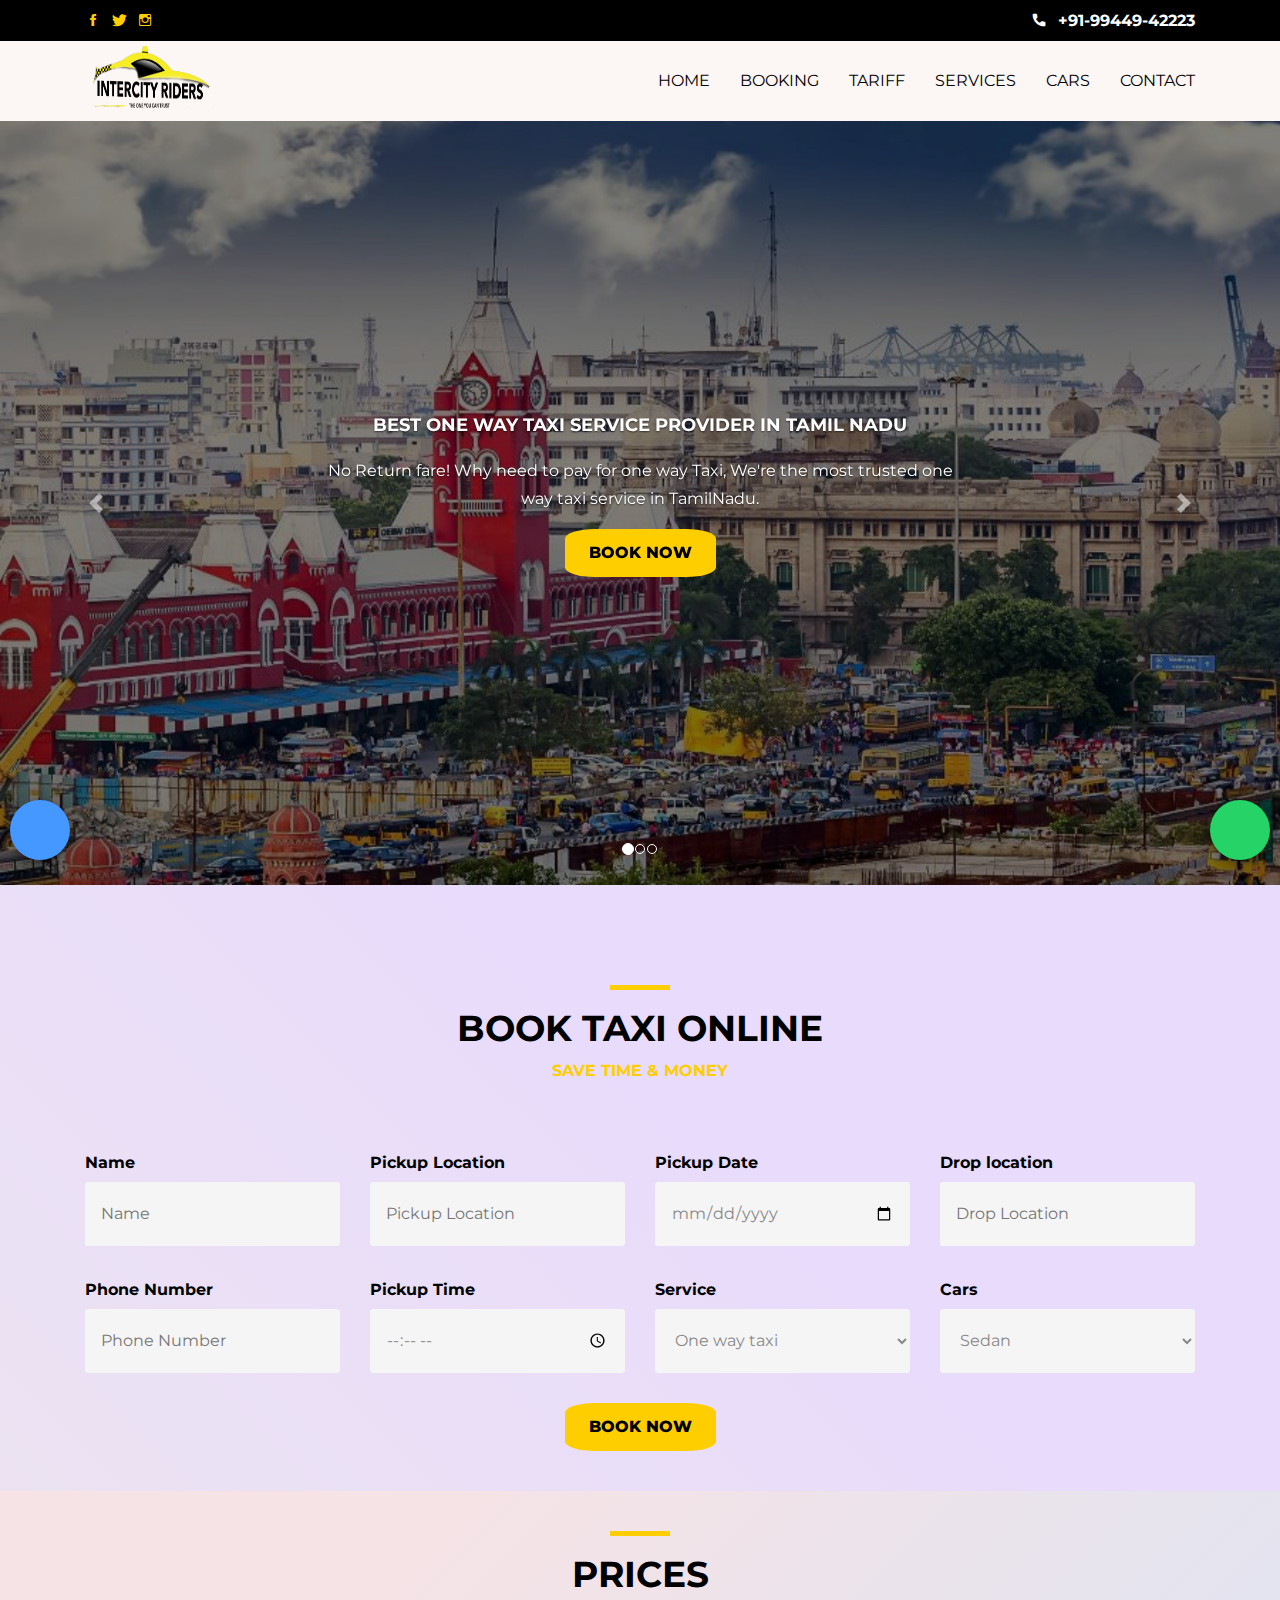
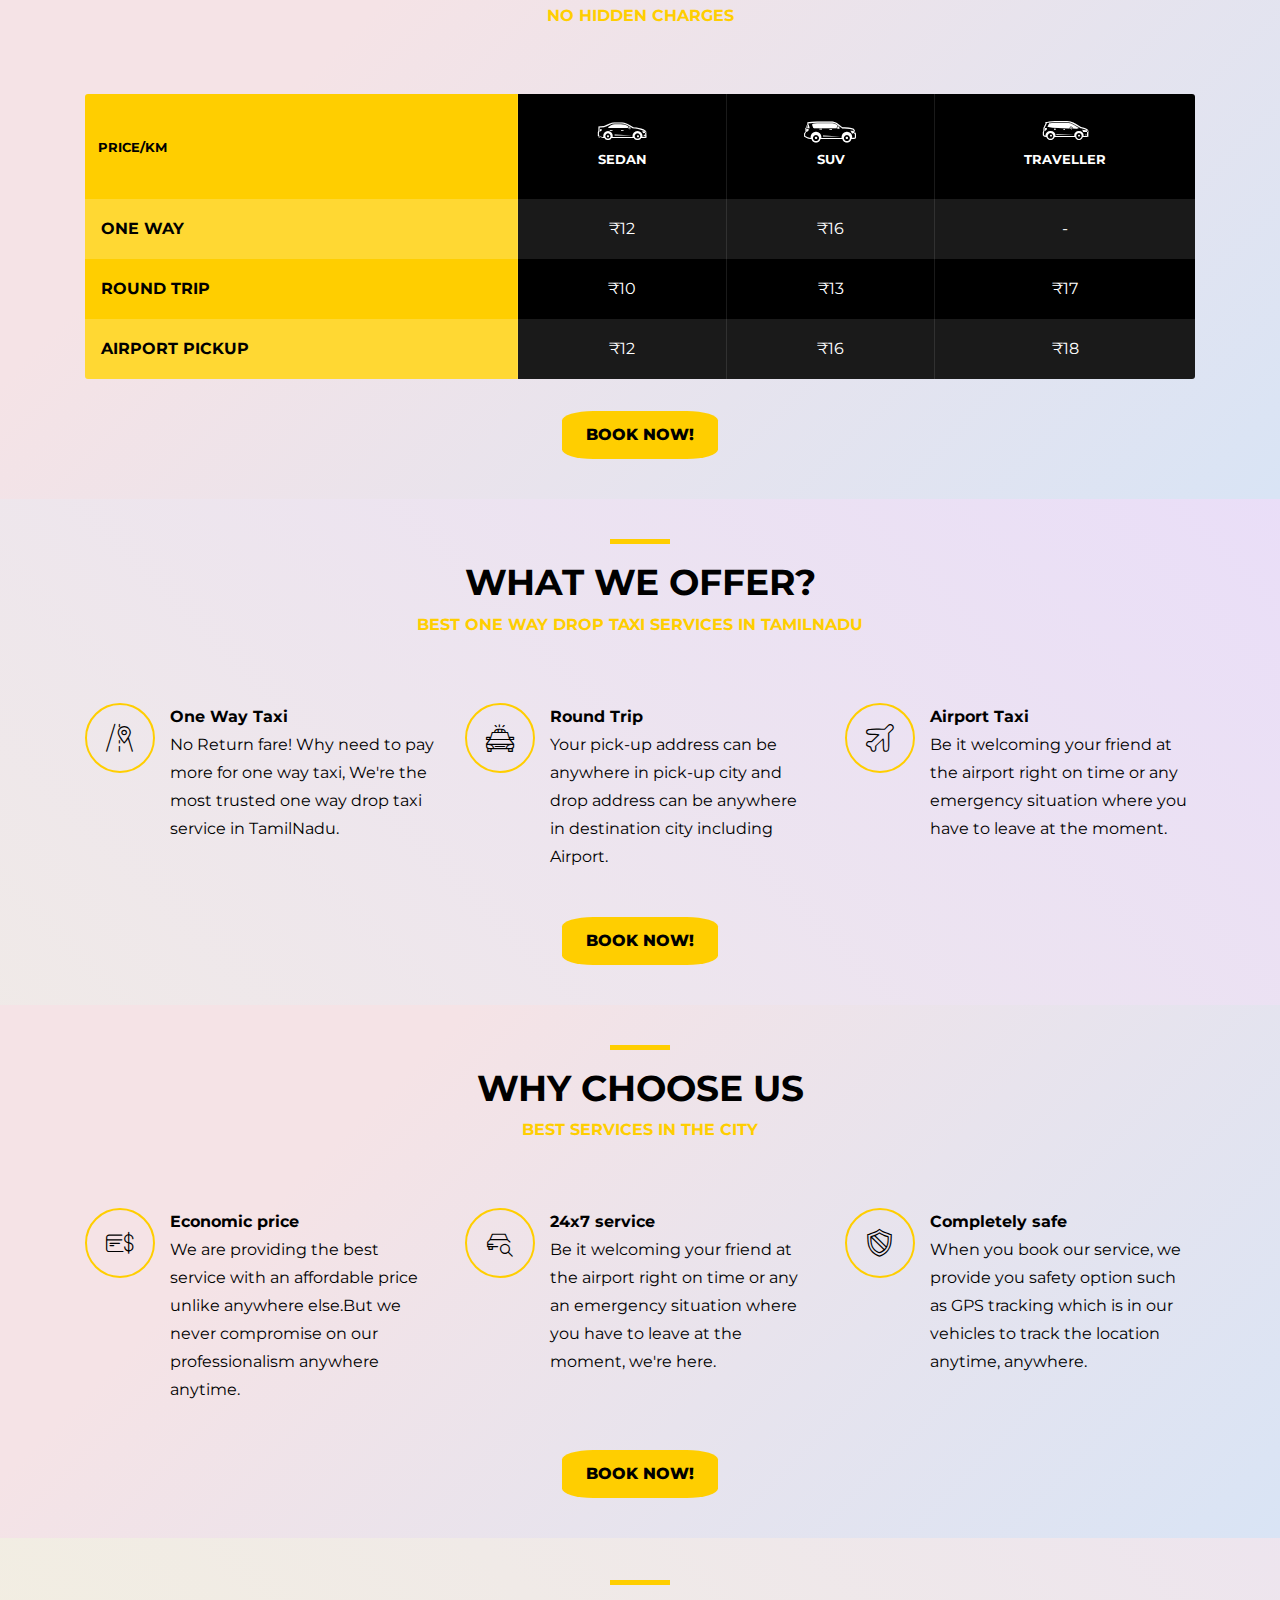
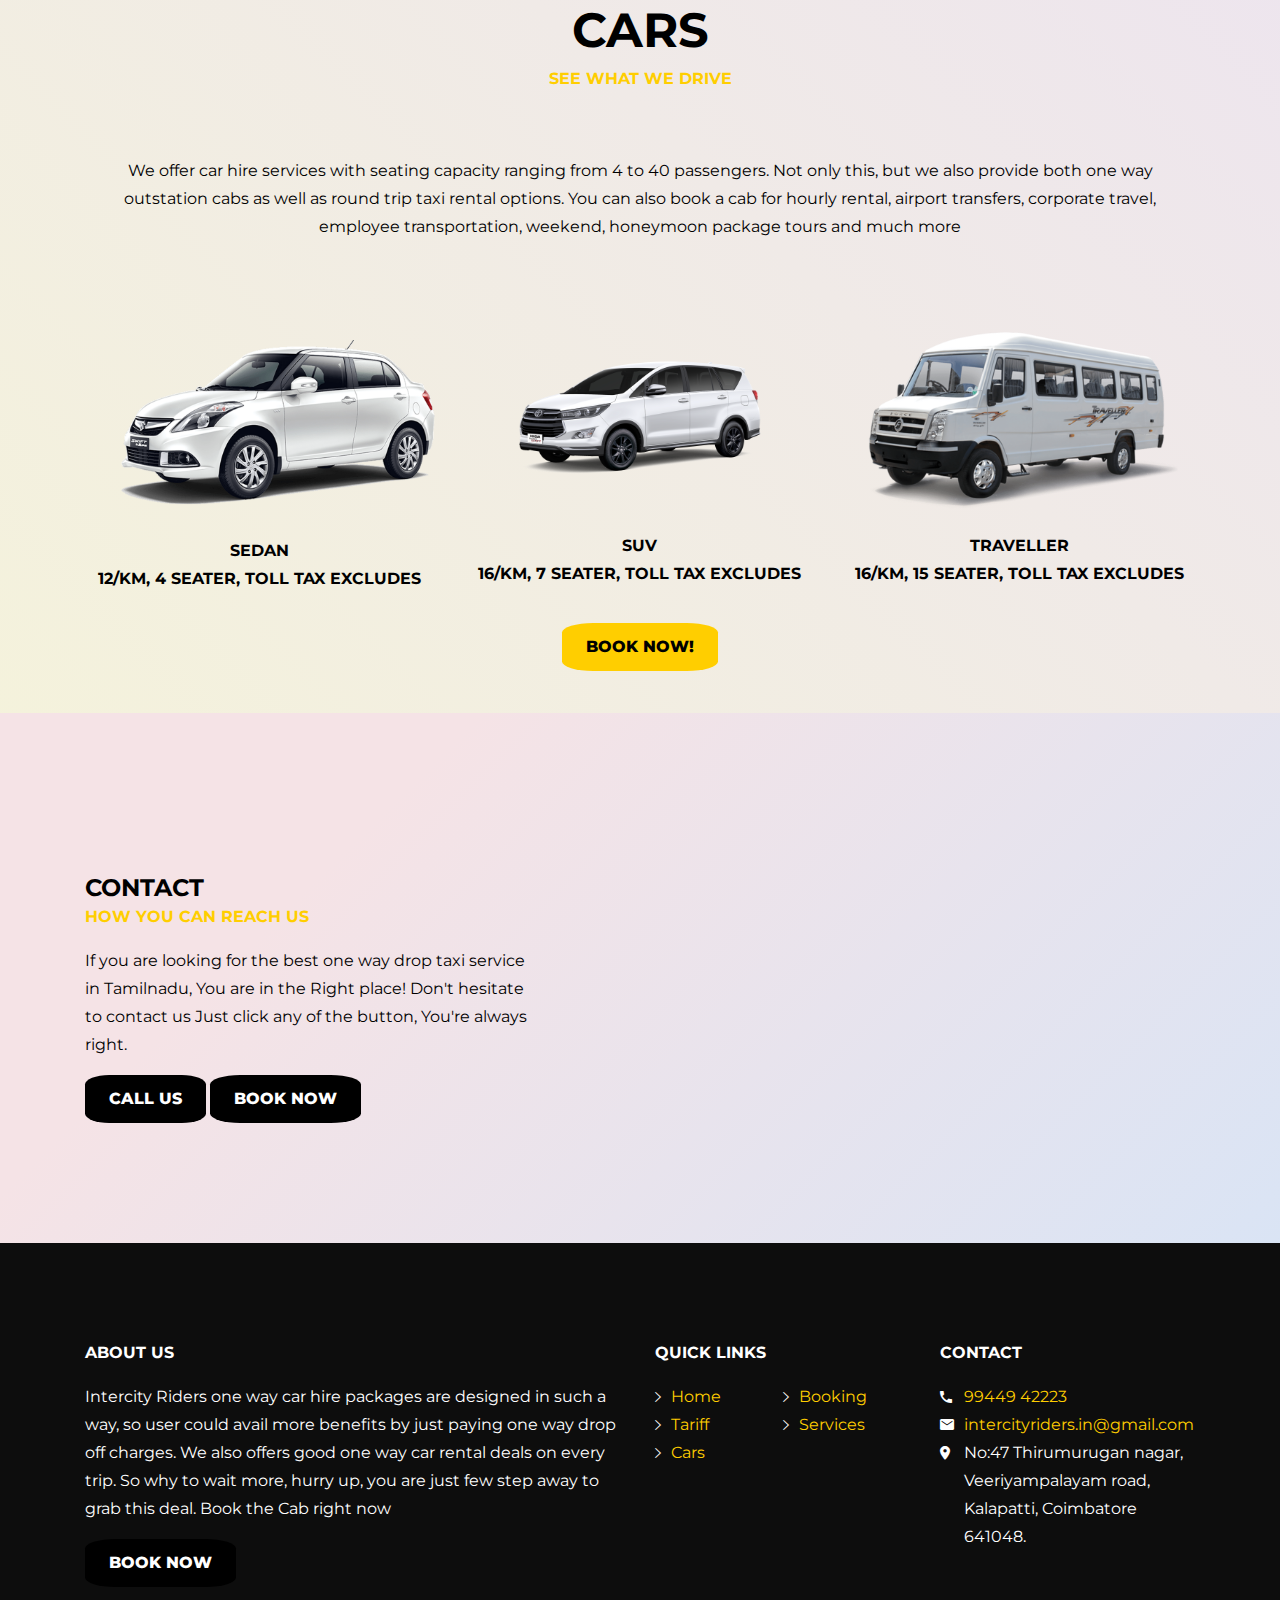
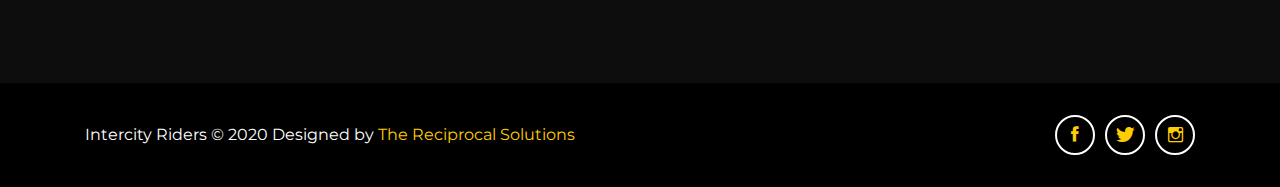
==== index.html @ 716cd64d "Update index.html" ====
<!DOCTYPE html>
<html>

<head>
	<meta charset="utf-8">
	<meta http-equiv="X-UA-Compatible" content="IE=edge">
	<meta name="viewport" content="initial-scale=1.0,user-scalable=no,maximum-scale=1">
	<meta name="apple-mobile-web-app-capable" content="yes">
	<meta name="HandheldFriendly" content="True">
	<meta name="apple-mobile-web-app-status-bar-style" content="black">
	<meta name="description"
		content=" are the best one way taxi service providers in Tamilnadu. Outstation taxi service at one way fare save more than 50% on drop trips. Round trips also at competitive price. Book online for Call taxi or call @(99449 42223) .Safe one way taxi,Airport drop and pickup in coimbatore, Car rentals hire service, taxi service in Coimbatore, drop taxi, drop me taxi, taxi service in Bangalore, taxi service in Pondicherry ,taxi service in chennai,taxi service in salem, outstation taxi service">
	<meta name="keywords" content="Call taxi, Call Trips, One way Taxi ,One way Cabs ,Intercity Call Cabs, Call Taxi Chennai, Online Cab Booking, Intercity Call taxi Services, Online Taxi Booking, Airport Taxi Services, One way and Round Trips,
	coimbatore taxi services
	ooty to coimbatore taxi
	coimbatore taxi - royal travels coimbatore, tamil nadu
	coimbatore taxi service
	coimbatore taxi fares
	coimbatore taxi taxi contact number
	ooty to coimbatore taxi fare
	coimbatore taxi taxi number
	coimbatore taxi com
	cochin to coimbatore taxi fare
	kodaikanal to coimbatore taxi fare
	coimbatore taxi list
	coimbatore taxi rates
	coimbatore taxi services from airport
	coonoor to coimbatore taxi
	coimbatore taxi number
	coimbatore taxi tariff
	coimbatore taxi taxi phone number
	kochi to coimbatore taxi fare
	bangalore to coimbatore taxi
	fastrack coimbatore taxi
	coimbatore taxi taxi
	coimbatore taxi - royal travels
	coimbatore taxi fare
	mettupalayam to coimbatore taxi fare
	coimbatore taxi contact number
	kodaikanal to coimbatore taxi
	munnar to coimbatore taxi
	coimbatore taxi to ooty
	chennai to coimbatore taxi
	drop taxi pollachi

drop taxi in bangalore

drop taxi jobs in chennai

drop taxi pudukkottai

drop taxi pondicherry to chennai

drop taxi salem

drop taxi salem to chennai

drop taxi service in coimbatore

drop taxi service in chennai

drop taxi salem to trichy

drop taxi salem to coimbatore

drop taxi round trip

drop taxi ranipet

drop taxi trichy

drop taxi tirupur

drop taxi to bangalore

drop taxi theni

drop taxi tuticorin

drop taxi trichy to madurai drop taxi trichy to salem

drop taxi vellore

drop taxi vellore to chennai

drop taxi villupuram

drop taxi villupuram to chennai

drop taxi virudhunagar

drop taxi from chennai

drop taxi from mysore to bangalore

drop taxi goa

drop taxi bangalore to chennai

drop taxi bangalore to madurai

drop taxi bangalore to salem drop taxi bangalore to vellore
drop taxi bangalore to tiruvannamalai

drop taxi bangalore to mysore

drop taxi chennai

drop taxi chennai to kumbakonam

drop taxi chennai to madurai

drop taxi chromepet

drop taxi chennai to neyveli

drop taxi chennai to salem

best drop taxi in chenna

drop taxi

drop taxi tambaram

drop taxi madurai contact number drop taxi madurai to chennai

drop one way taxi

outstation cabs chennai

outstation cabs chennai tamil nadu outstation cabs chennai to bangalore

outstation cabs from chennai outstation cab in chennai

outstation cab service in chennai

outstation cab rental chennai outstation cab rates in chennai outstation cab booking chennai best outstation cab service in chennai best outstation cabs in chennai outstation cabs madurai

outstation cab booking in madurai outstation cabs online booking outstation cabs online

outstation cabs one way near me
one way drop taxi from chennai to pondicherry

one way drop taxi from salem to

chennai

one way drop taxi hosur

one way drop taxi hyderabad

one way drop taxi in chennai one way drop taxi in salem one way drop taxi kumbakonam one way drop taxi salem to chennai one way drop taxi service chennai one way drop taxi service chennai

one way drop taxi in coimbatore

one way drop taxi in tamilnadu

one way drop taxi karaikudi

one way drop taxi madurai one way drop taxi online

one way drop taxi online booking

one way drop taxi pondicherry one way drop taxi pudukkottai

one way drop taxi ranipet one way drop taxi salem

tamil nadu

one way drop taxi tamil nadu one way drop taxi thanjavur one way drop taxi theni

one way drop taxi tirunelveli

one way drop taxi tirupur one way drop taxi trichy one way drop taxi trichy to chennai

one way drop taxi tiruvannamalai

one way drop taxi trichy to coimbatore
drop taxi dindigul

drop taxi dharmapuri

drop taxi ecr chennai

drop taxi from chennai to bangalore

drop taxi from chennai to trichy drop taxi from hosur to chennai

drop taxi from nellore to chennai

drop taxi hosur

drop taxi in chennai

drop taxi in chittoor

drop taxi in hosur

drop taxi kumbakonam

drop taxi in palani

drop taxi in pondicherry

drop taxi in tamilnadu

drop taxi in vellore drop taxi karaikal

drop taxi karur

drop taxi kumbakonam

drop taxi kumbakonam to chennai

drop taxi madurai

drop taxi madurai to coimbatore

drop taxi mayiladuthurai

drop taxi nagercoil drop taxi namakkal

drop taxi near me

drop taxi neyveli

drop taxi neyveli to chennai

drop taxi one way

drop taxi online booking

drop taxi outstation

drop taxi palani
one way drop taxi vellore

one way drop taxi villupuram

one-way drop taxi

one way drop taxi bangalore to trichy

one way drop taxi chennai to trichy one way drop taxi trichy

one way drop taxi trichy to chennai

one way drop taxi trichy to

coimbatore

best one way drop taxi chennai

one way drop taxi service chennai one way drop taxi from salem to

one way drop taxi salem to chennai one way drop taxi in chennai

chennai

one way drop taxi from chennai to

pondicherry

one way drop taxi from bangalore to

chennai

one way drop taxi chennai to tirupati

one way drop taxi chennai to madurai one way drop taxi chennai to

coimbatore

one way drop taxi chennai to

bangalore

one way drop taxi chennai one way drop taxi bangalore to

chennai

one way drop taxi salem

one way drop taxi in salem one way drop taxi madurai" />
	<meta name="author" content="thereciprocalsolutions">
	<title>Intercity Riders - Best One way drop taxi service in Tamilnadu.</title>
	<link rel="shortcut icon" href="images/favicon2.png">

	<link rel="stylesheet" href="https://maxcdn.bootstrapcdn.com/bootstrap/4.0.0/css/bootstrap.min.css">


	<!-- Main Stylesheet -->
	<link href="css/style.css" rel="stylesheet">
	<link rel="preconnect" href="https://fonts.gstatic.com">
	<link href="https://fonts.googleapis.com/css2?family=Montserrat:wght@300;400;600;800&display=swap" rel="stylesheet">
	<script src="https://use.fontawesome.com/6ae9c28fc7.js"></script>

</head>
<style>
	.alert {
		text-align: center;
		padding: 10px;
		background: #79c879;
		color: #fff;
		margin-bottom: 30px;
		display: none;
	}

	.overlay {
		background-color: rgba(0, 0, 0, 0.5);
		top: 0;
		left: 0;
		width: 100%;
		height: 83vh;
		position: relative;
		z-index: 1;
	}
</style>
<!--style>
/*the container must be positioned relative:*/
.autocomplete {
position: relative;
display: inline-block;
}

input {
border: 1px solid transparent;
background-color: #f1f1f1;
padding: 10px;
font-size: 16px;
}

input[type=text] {
background-color: #f1f1f1;
width: 100%;
}

input[type=submit] {
background-color: DodgerBlue;
color: #fff;
cursor: pointer;
}

.autocomplete-items {
position: absolute;
border: 1px solid #d4d4d4;
border-bottom: none;
border-top: none;
z-index: 99;
/*position the autocomplete items to be the same width as the container:*/
top: 100%;
left: 0;
right: 0;
}

.autocomplete-items div {
padding: 10px;
cursor: pointer;
background-color: #fff; 
border-bottom: 1px solid #d4d4d4; 
}

/*when hovering an item:*/
.autocomplete-items div:hover {
background-color: #e9e9e9; 
}

/*when navigating through the items using the arrow keys:*/
.autocomplete-active {
background-color: DodgerBlue !important; 
color: #ffffff; 
}
</style-->

<body>


	<!-- Header start -->
	<header class="header">
		<div class="top-bar">
			<div class="container">
				<ul class="social-links">
					<li><a href="http://facebook.com">Facebook</a></li>
					<li><a href="http://twitter.com">Twitter</a></li>
					<li><a href="http://instagram.com">Instagram</a></li>
				</ul>
				<button id="phone-trigger" class="phone-trigger ion-android-call"></button>
				<ul class="phones">
					<li><a href="tel:+919944942223"><span></span> +91-99449-42223</a></li>
					<!--  <li><a href="tel:1-800-200-300"><span>Garage</span> 1-800-200-300</a></li>
                          <li><a href="tel:1-800-200-300"><span>Contact</span> 1-800-200-300</a></li> -->
				</ul>
			</div>
		</div>
		<div id="nav-bar" class="nav-bar">
			<div class="container">
				<a href="index.html" class="logo"><img src="images/logo icr max.png" alt="Intercity Riders - Tamilnadu" /></a>
				<button id="nav-trigger" class="nav-trigger ion-android-menu"></button>
				<nav class="main-nav">
					<ul>
						<li><a href="#slider">Home</a></li>
						<li><a href="#book">Booking</a></li>
						<li><a href="#tariff">Tariff</a></li>
						<li><a href="#service">Services</a></li>
						<li><a href="#car">Cars</a></li>
						<li><a href="#contact">contact</a></li>


					</ul>
				</nav>
			</div>
		</div>
	</header>
	<!-- Header end -->
	<!-- Content start -->
		<div id="carouselExampleIndicators" class="carousel slide" data-ride="carousel">
			<ol class="carousel-indicators">
				<li data-target="#carouselExampleIndicators" data-slide-to="0" class="active"></li>
				<li data-target="#carouselExampleIndicators" data-slide-to="1"></li>
				<li data-target="#carouselExampleIndicators" data-slide-to="2"></li>
			</ol>
			<div class="carousel-inner">
				<div class="carousel-item active">
					<img class="d-block w-100" src="images/image.png" alt="First slide">
					<div class="carousel-caption d-md-block">
						<h5 style="color: #fff;" style="font-size: 5em;">BEST ONE WAY TAXI SERVICE
							PROVIDER IN TAMIL NADU</h5>
						<p>No Return fare! Why need to pay for one way Taxi, We're the most trusted one way taxi service in TamilNadu.
							</p>
						<div class="row">
								<div class="col-sm-12 text-center">
									<a href="#book" class="btn btn-primary" ">Book Now</a>
								</div>
							</div>
					</div>
				</div>
				<div class="carousel-item">
					<img class="d-block w-100" src="images/image (1).png" alt="Second slide">
					<div class="carousel-caption d-md-block">
						<h5 style="color: #fff;">Anytime & Anywhere!
							We've got you.</h5>
						<p>Hire our taxi for Hassle free Pickup and Drop of your choice.</p>
									<div class="row">
							<div class="col-sm-12 text-center">
								<a href="tel:+919944942223" class="btn btn-primary" ">Call us</a>
							</div>
						</div>
					</div>
				</div>
				<div class="carousel-item">
					<img class="d-block w-100" src="images/image (2).png" alt="Third slide">
					<div class="carousel-caption d-md-block">
						<h5 style="color: #fff;">At Affordable rates like never before</h5>
						<p>We are providing the best service with affordable price unlike anywere else.</p>
						<div class="row">
							<div class="col-sm-12 text-center">
								<a href="#book" class="btn btn-primary" ">Book Now</a>
							</div>
						</div>
					</div>
				</div>
			</div>
			<a class="carousel-control-prev" href="#carouselExampleIndicators" role="button" data-slide="prev">
				<span class="carousel-control-prev-icon" aria-hidden="true"></span>
				<span class="sr-only">Previous</span>
			</a>
			<a class="carousel-control-next" href="#carouselExampleIndicators" role="button" data-slide="next">
				<span class="carousel-control-next-icon" aria-hidden="true"></span>
				<span class="sr-only">Next</span>
			</a>
		</div>

	<a href="tel:9944942223" class="float1" target="_blank">
		<i class="fa fa-phone my-float1"></i>
	</a>

	<a href="https://api.whatsapp.com/send?phone=+919944942223&text=Hello Intercity Riders!" class="float"
		target="_blank">
		<i class="fa fa-whatsapp my-float"></i>
	</a>

	<!-- Booking start  -->
	<section class="booking mypadding" id="book">
		<div class="container">
			<div class="row">
				<div class="col-sm-12">
					<div class="title">
						<h2>Book taxi online</h2>
						<h6>Save time &amp; money</h6>
					</div>
				</div>
			</div>
			<div class="alert">Your message has been sent</div>
			<form class="booking-form" method="get" id="bookingForm">
				<div class="row">
					<div class="col-sm-3">
						<fieldset>
							<label style="color: #000;">Name</label>
							<input type="text" name="name" id="name" placeholder="Name" required />
						</fieldset>
						<fieldset>
							<label style="color: #000;">Phone Number</label>
							<input type="text" required placeholder="Phone Number" placeholder="Your Number" id="phone"
								pattern="[6-9]{1}[0-9]{9}" title="Enter Valid Phone Number">
						</fieldset>
					</div>
					<div class="col-sm-3">
						<fieldset>
							<label style="color: #000;">Pickup Location</label>
							<div class="autocomplete">
								<input type="text" required placeholder="Pickup Location"
									class="pickup-location form-controller" id="pickuplocation">
							</div>
						</fieldset>
						<fieldset>
							<label style="color: #000;">Pickup Time</label>
							<input type="time" required placeholder="Pickup Time"
								class="pickup-location form-controller" id="time" required>
						</fieldset>
					</div>
					<div class="col-sm-3">
						<fieldset>
							<label style="color: #000;">Pickup Date</label>
							<input type="date" required name="date" placeholder="Pickup Date" id="pickuptime"
								required />
						</fieldset>
						<fieldset>
							<label style="color: #000;">Service</label>
							<select id="Service" name="Service" required>
								<option value="One way taxi">One way taxi</option>
								<!--option value="Hatchback">Hatchback</option-->
								<option value="Round trip cab">Round trip cab</option>
								<option value="Airport taxi">Airport taxi</option>
							</select>
						</fieldset>
					</div>
					<div class="col-sm-3">
						<fieldset>
							<label style="color: #000;">Drop location</label>
							<div class="autocomplete">
								<input type="text" required class="drop-location form-controller"
									placeholder="Drop Location" id="droplocation">
							</div>
						</fieldset>
						<fieldset>
							<label style="color: #000;">Cars</label>
							<!--input type="text" name="time" placeholder="Pickup Time" class="datepicker" class="timepicker" Service/-->
							<select id="cars" name="Cars" required>
								<option value="Sedan">Sedan</option>
								<!--option value="Hatchback">Hatchback</option-->
								<option value="SUV">SUV</option>
								<option value="Traveller">Traveller</option>
							</select>
						</fieldset>
					</div>
				</div>
				<!--div class="row">
					<div class="col-sm-9  ">
						<fieldset>
							<select id="cars" name="cars" >
								<option value="Sedan">Sedan</option>
								<option value="Hatchback">Hatchback</option>
								<option value="SUV">SUV</option>
								<option value="Traveller">Traveller</option>
							  </select>
						</fieldset>
					</div>
				</div-->
				<div class="row">
					<div class="col-sm-12 text-center">
						<button type="submit" class="btn btn-primary" onclick="testVariable()">Book Now</button>
					</div>
				</div>
			</form>
		</div>
		<script>
			function testVariable() {
				var strText = document.getElementById("name").value;
				var strText1 = document.getElementById("phone").value;
				var strText2 = document.getElementById("pickuplocation").value;
				var strText3 = document.getElementById("pickuptime").value;
				var strText4 = document.getElementById("droplocation").value;
				var strText5 = document.getElementById("cars").value;
				var strText6 = document.getElementById("time").value;
				var strText7 = document.getElementById("Service").value;
				var result = 'Customer Name:  ' + strText + '%0APhone Number: ' + strText1 + '%0AService: ' + strText7 + '%0APickup Location: ' + strText2 + '%0APickup Time: ' + strText6 + '%0APickup Date: ' + strText3 + '%0ADrop Location: ' + strText4 + '%0ACars: ' + strText5;
				//document.getElementById('spanResult').textContent = result;
				var finalMsg = encodeURI(result);
				document.getElementById("bookingForm").addEventListener("submit", (e) => {
					e.preventDefault();
					if (strText == "" || strText1 == "" || strText2 == "" || strText3 == "" || strText4 == "" || strText5 == "" || strText6 == "" || strText7 == "") {
						console.log('error');
					} else {
						const request = new XMLHttpRequest();
        const url = 'https://api.telegram.org/bot1277549383:AAGnKv4XGhOAG08Qg7ewe1mLVyXFiISPJ8o/sendMessage?chat_id=-1001479118068&text='+result;

						request.open("post", url);

						request.send();
						window.open('#', '_self');
					}

				});

			}
		</script>

		<script src="https://www.gstatic.com/firebasejs/7.13.1/firebase.js"></script>
		<script src="js/book.js"></script>
	</section>
	<!-- Booking end -->
	<!-- Price start -->
	<section class="alt prices mypadding" id="tariff">
		<div class="container">
			<div class="row">
				<div class="col-sm-12">
					<div class="title">
						<h2>Prices</h2>
						<h6>No hidden charges</h6>
					</div>
					<div class="info show-mobile">
						<p><strong>This Price Excludes Toll Charges and Driver Beta</strong></p>
					</div>
					<div class="responsive-table">
						<table class="price-table">
							<thead>
								<tr>
									<th>PRICE/KM</th>
									<th><i class="icon-car-classic"></i>Sedan</th>
									<th><i class="icon-car-suv"></i>SUV</th>
									<th><i class="icon-car-minivan"></i>Traveller</th>

								</tr>
							</thead>
							<tbody>
								<tr>
									<th>One Way</th>
									<td>₹12</td>
									<td>₹16</td>
									<td>-</td>


								</tr>
								<tr>
									<th>Round Trip</th>
									<td>₹10</td>
									<td>₹13</td>
									<td>₹17</td>

								</tr>
								<tr>
									<th>Airport Pickup</th>
									<td>₹12</td>
									<td>₹16</td>
									<td>₹18</td>


								</tr>
							</tbody>
							<tfoot>

							</tfoot>
						</table>
					</div>
				</div>
			</div>
			<div class="row">
				<div class="col-sm-12 text-center">
					<a href="#book" class="btn btn-primary">Book Now!</a>
				</div>
			</div>
		</div>
	</section>
	<!-- Price end -->
	<!-- Why Choose Us start -->
	<section class="why mypadding" id="service">
		<div class="container">
			<div class="row">
				<div class="col-sm-12">
					<div class="title">
						<h2>What we offer?</h2>
						<h6>Best one way drop taxi services in Tamilnadu</h6>
					</div>
				</div>
			</div>
			<div class="row">
				<div class="col-sm-4">
					<div class="service">
						<i class="icon-road-pin"></i>
						<p><strong>One Way Taxi</strong><br>
							No Return fare! Why need to pay more for one way taxi, We're the most trusted one way drop
							taxi service in TamilNadu.</p>
					</div>
				</div>
				<div class="col-sm-4">
					<div class="service">
						<i class="icon-taxi-1"></i>
						<p><strong>Round Trip</strong><br>
							Your pick-up address can be anywhere in pick-up city and drop address can be anywhere in
							destination city including Airport.</p>
					</div>
				</div>
				<div class="col-sm-4">
					<div class="service">
						<i class="icon-airplane-1"></i>
						<p><strong>Airport Taxi</strong><br>
							Be it welcoming your friend at the airport right on time or any emergency situation where
							you have to leave at the moment.</p>
					</div>
				</div>

			</div>
			<div class="row">
				<div class="col-sm-12 text-center">
					<a href="#book" class="btn btn-primary">Book Now!</a>
				</div>
			</div>
		</div>
	</section>
	<!-- Why Choose Us end -->
	<!-- Why Choose Us start -->
	<section class="alt why mypadding" id="service">
		<div class="container">
			<div class="row">
				<div class="col-sm-12">
					<div class="title">
						<h2>Why choose us</h2>
						<h6>Best services in the city</h6>
					</div>
				</div>
			</div>
			<div class="row">
				<div class="col-sm-4">
					<div class="service">
						<i class="icon-credit-card"></i>
						<p><strong>Economic price</strong><br>
							We are providing the best service with an affordable price unlike anywhere else.But we never
							compromise on our professionalism anywhere anytime.</p>
					</div>
				</div>
				<div class="col-sm-4">
					<div class="service">
						<i class="icon-car-check"></i>
						<p><strong>24x7 service</strong><br>
							Be it welcoming your friend at the airport right on time or any an emergency situation where
							you have to leave at the moment, we're here.</p>
					</div>
				</div>
				<div class="col-sm-4">
					<div class="service">
						<i class="icon-shield-2"></i>
						<p><strong>Completely safe</strong><br>
							When you book our service, we provide you safety option such as GPS tracking which is in our
							vehicles to track the location anytime, anywhere.</p>
					</div>
				</div>

			</div>
			<div class="row">
				<div class="col-sm-12 text-center">
					<a href="#book" class="btn btn-primary">Book Now!</a>
				</div>
			</div>
		</div>
	</section>
	<!-- Cars list start -->
	<section id="car" class="mypadding">
		<div class="content">
			<!-- Main start -->
			<section class="intro">
				<div class="container">
					<div class="row">
						<div class="col-sm-12">
							<div class="title">
								<h1>Cars</h1>
								<h6>See what we drive</h6>
							</div>
							<p style="color: #000;" class="text-center">We offer car hire services with seating capacity
								ranging from 4 to 40
								passengers. Not only this, but we also provide both one way outstation cabs as well as
								round trip taxi rental options. You can also book a cab for hourly rental, airport
								transfers, corporate travel, employee transportation, weekend, honeymoon package tours
								and much more</p>
							<hr class="blank">
						</div>
					</div>
					<div class="row">
						<div class="col-sm-12">
							<ul class="cars inline three-columns">
								<li>
									<img src="images/1.png" alt="">
									<h6>Sedan</h6>
									<h6>12/km, 4 Seater, Toll Tax Excludes</h6>
								</li>
								<li>
									<img src="images/2.png" alt="">
									<h6>SUV</h6>
									<h6>16/km, 7 Seater, Toll Tax Excludes</h6>
								</li>
								<li>
									<img src="images/3.png" alt="">
									<h6>Traveller</h6>
									<h6>16/km, 15 Seater, Toll Tax Excludes</h6>
								</li>
								<!-- <li>
									<img src="https://trak.in/wp-content/uploads/2018/05/Tata-Indica-Banner.jpg" alt="">
									<h6>2015 Range Rover Evoque</h6>
									<p>2.9 L Petrol, 240 BHP, 4 passengers</p>
                </li> -->


							</ul>
						</div>
					</div>
					<div class="row">
						<div class="col-sm-12 text-center">
							<a href="#book" class="btn btn-primary">Book Now!</a>
						</div>
					</div>
				</div>
			</section>
	</section>
	<!--Main end -->
	<!-- Promo start -->
	<section class="alt promo" id="contact">
		<img src="https://images.unsplash.com/photo-1490650404312-a2175yJhcHBfaWQiOjEyMDd9&auto=format&fit=crop&w=500&q=60"
			alt="">
		<div class="tint from-left"></div>
		<div class="container">
			<div class="row">
				<div class="col-sm-5">
					<hgroup>
						<h3>Contact </h3>
						<h6>How you can reach us</h6>
					</hgroup>
					<p>If you are looking for the best one way drop taxi service in Tamilnadu, You are in the
						Right place! Don't hesitate to contact us Just click any of the button, You're always
						right.
					</p>
					<a href="tel:91-9944942223" class="btn btn-secondary">Call Us</a>
					<a href="#book" class="btn btn-secondary">Book Now</a>

				</div>
			</div>
		</div>
	</section>
	<!--Promo end -->
	</div>
	<!-- Cars list end -->

	</div>
	<!-- Content end -->
	</section>

	<!-- Footer start -->
	<footer class="footer">
		<div class="widgets">
			<div class="container">
				<div class="row">
					<div class="col-sm-12 col-md-6">
						<div class="widget">
							<h6>About us</h6>
							<p>Intercity Riders one way car hire packages are designed in such a way, so user could
								avail more benefits by just paying one way drop off charges. We also offers good one way
								car rental deals on every trip. So why to wait more, hurry up, you are just few step
								away to grab this deal. Book the Cab right now</p>

							<a href="#book" class="btn btn-secondary">Book Now</a>
						</div>
					</div>
					<div class="col-sm-6 col-md-3">
						<div class="widget">
							<h6>Quick links</h6>
							<ul class="quick-links">
								<li class="active"><a href="index.html">Home</a></li>
								<li><a href="#book">Booking</a></li>
								<li><a href="#tariff">Tariff</a></li>
								<li><a href="#service">Services</a></li>
								<li><a href="#cars">Cars</a></li>
							</ul>
						</div>
					</div>
					<div class="col-sm-6 col-md-3">
						<div class="widget">
							<h6>Contact</h6>
							<ul class="contact">
								<li class="phone"><a href="tel:+919944942223">99449 42223</a></li>
								<li class="email"><a
										href="mailto:intercityriders.in@gmail.com">intercityriders.in@gmail.com</a>
								</li>
								<li class="address">No:47 Thirumurugan nagar, Veeriyampalayam road,
									Kalapatti, Coimbatore 641048.</li>
							</ul>
						</div>
					</div>
				</div>
			</div>
		</div>
		<div class="credits">
			<div class="container">
				<div class="copyright"> Intercity Riders &copy; 2020 Designed by <a
						href="http://thereciprocalsolutions.com">The Reciprocal
						Solutions</a></div>
				<ul class="social-links">
					<li><a href="htp://facebook.com">Facebook</a></li>
					<li><a href="htp://twitter.com">Twitter</a></li>
					<li><a href="htp://instagram.com">Instagram</a></li>
				</ul>
			</div>
		</div>
	</footer>
	<!-- Footer end -->

	<!-- Javascripts start -->
	<script>
		function autocomplete(inp, arr) {
			var currentFocus;
			inp.addEventListener("input", function (e) {
				var a, b, i, val = this.value;
				closeAllLists();
				if (!val) { return false; }
				currentFocus = -1;
				a = document.createElement("DIV");
				a.setAttribute("id", this.id + "autocomplete-list");
				a.setAttribute("class", "autocomplete-items");
				this.parentNode.appendChild(a);
				for (i = 0; i < arr.length; i++) {
					if (arr[i].substr(0, val.length).toUpperCase() == val.toUpperCase()) {
						b = document.createElement("DIV");
						b.innerHTML = "<strong>" + arr[i].substr(0, val.length) + "</strong>";
						b.innerHTML += arr[i].substr(val.length);
						b.innerHTML += "<input type='hidden' value='" + arr[i] + "'>";
						b.addEventListener("click", function (e) {
							inp.value = this.getElementsByTagName("input")[0].value;
							closeAllLists();
						});
						a.appendChild(b);
					}
				}
			});
			inp.addEventListener("keydown", function (e) {
				var x = document.getElementById(this.id + "autocomplete-list");
				if (x) x = x.getElementsByTagName("div");
				if (e.keyCode == 40) {
					currentFocus++;
					addActive(x);
				} else if (e.keyCode == 38) {
					currentFocus--;
					addActive(x);
				} else if (e.keyCode == 13) {
					e.preventDefault();
					if (currentFocus > -1) {
						if (x) x[currentFocus].click();
					}
				}
			});
			function addActive(x) {
				if (!x) return false;
				removeActive(x);
				if (currentFocus >= x.length) currentFocus = 0;
				if (currentFocus < 0) currentFocus = (x.length - 1);
				x[currentFocus].classList.add("autocomplete-active");
			}
			function removeActive(x) {
				for (var i = 0; i < x.length; i++) {
					x[i].classList.remove("autocomplete-active");
				}
			}
			function closeAllLists(elmnt) {
				var x = document.getElementsByClassName("autocomplete-items");
				for (var i = 0; i < x.length; i++) {
					if (elmnt != x[i] && elmnt != inp) {
						x[i].parentNode.removeChild(x[i]);
					}
				}
			}
			document.addEventListener("click", function (e) {
				closeAllLists(e.target);
			});
		}

		var countries = ["Achalpur",
			"Achhnera",
			"Adalaj",
			"Adilabad",
			"Adityapur",
			"Adoni",
			"Adoor",
			"Adra",
			"Adyar",
			"Afzalpur",
			"Agartala",
			"Agra",
			"Ahmedabad",
			"Ahmednagar",
			"Aizawl",
			"Ajmer",
			"Akola",
			"Akot",
			"Alappuzha",
			"Aligarh",
			"AlipurdUrban Agglomerationr",
			"Alirajpur",
			"Allahabad",
			"Alwar",
			"Amalapuram",
			"Amalner",
			"Ambejogai",
			"Ambikapur",
			"Amravati",
			"Amreli",
			"Amritsar",
			"Amroha",
			"Anakapalle",
			"Anand",
			"Anantapur",
			"Anantnag",
			"Anjangaon",
			"Anjar",
			"Ankleshwar",
			"Arakkonam",
			"Arambagh",
			"Araria",
			"Arrah",
			"Arsikere",
			"Aruppukkottai",
			"Arvi",
			"Arwal",
			"Asansol",
			"Asarganj",
			"Ashok Nagar",
			"Athni",
			"Attingal",
			"Aurangabad",
			"Aurangabad",
			"Azamgarh",
			"Bagaha",
			"Bageshwar",
			"Bahadurgarh",
			"Baharampur",
			"Bahraich",
			"Balaghat",
			"Balangir",
			"Baleshwar Town",
			"Ballari",
			"Balurghat",
			"Bankura",
			"Bapatla",
			"Baramula",
			"Barbil",
			"Bargarh",
			"Barh",
			"Baripada Town",
			"Barmer",
			"Barnala",
			"Barpeta",
			"Batala",
			"Bathinda",
			"Begusarai",
			"Belagavi",
			"Bellampalle",
			"Belonia",
			"Bengaluru",
			"Bettiah",
			"BhabUrban Agglomeration",
			"Bhadrachalam",
			"Bhadrak",
			"Bhagalpur",
			"Bhainsa",
			"Bharatpur",
			"Bharuch",
			"Bhatapara",
			"Bhavnagar",
			"Bhawanipatna",
			"Bheemunipatnam",
			"Bhilai Nagar",
			"Bhilwara",
			"Bhimavaram",
			"Bhiwandi",
			"Bhiwani",
			"Bhongir",
			"Bhopal",
			"Bhubaneswar",
			"Bhuj",
			"Bikaner",
			"Bilaspur",
			"Bobbili",
			"Bodhan",
			"Bokaro Steel City",
			"Bongaigaon City",
			"Brahmapur",
			"Buxar",
			"Byasanagar",
			"Chaibasa",
			"Chalakudy",
			"Chandausi",
			"Chandigarh",
			"Changanassery",
			"Charkhi Dadri",
			"Chatra",
			"Chennai",
			"Cherthala",
			"Chhapra",
			"Chhapra",
			"Chikkamagaluru",
			"Chilakaluripet",
			"Chirala",
			"Chirkunda",
			"Chirmiri",
			"Chittoor",
			"Chittur-Thathamangalam",
			"Coimbatore",
			"Cuttack",
			"Dalli-Rajhara",
			"Darbhanga",
			"Darjiling",
			"Davanagere",
			"Deesa",
			"Dehradun",
			"Dehri-on-Sone",
			"Delhi",
			"Deoghar",
			"Dhamtari",
			"Dhanbad",
			"Dharmanagar",
			"Dharmavaram",
			"Dhenkanal",
			"Dhoraji",
			"Dhubri",
			"Dhule",
			"Dhuri",
			"Dibrugarh",
			"Dimapur",
			"Diphu",
			"Dumka",
			"Dumraon",
			"Durg",
			"Eluru",
			"English Bazar",
			"Erode",
			"Etawah",
			"Faridabad",
			"Faridkot",
			"Farooqnagar",
			"Fatehabad",
			"Fatehpur Sikri",
			"Fazilka",
			"Firozabad",
			"Firozpur Cantt.",
			"Firozpur",
			"Forbesganj",
			"Gadwal",
			"Gandhinagar",
			"Gangarampur",
			"Ganjbasoda",
			"Gaya",
			"Giridih",
			"Goalpara",
			"Gobichettipalayam",
			"Gobindgarh",
			"Godhra",
			"Gohana",
			"Gokak",
			"Gooty",
			"Gopalganj",
			"Gudivada",
			"Gudur",
			"Gumia",
			"Guntakal",
			"Guntur",
			"Gurdaspur",
			"Gurgaon",
			"Guruvayoor",
			"Guwahati",
			"Gwalior",
			"Habra",
			"Hajipur",
			"Haldwani-cum-Kathgodam",
			"Hansi",
			"Hapur",
			"Hardoi ",
			"Hardwar",
			"Hazaribag",
			"Hindupur",
			"Hisar",
			"Hoshiarpur",
			"Hubli-Dharwad",
			"Hugli-Chinsurah",
			"Hyderabad",
			"Ichalkaranji",
			"Imphal",
			"Indore",
			"Itarsi",
			"Jabalpur",
			"Jagdalpur",
			"Jaggaiahpet",
			"Jagraon",
			"Jagtial",
			"Jaipur",
			"Jalandhar Cantt.",
			"Jalandhar",
			"Jalpaiguri",
			"Jamalpur",
			"Jammalamadugu",
			"Jammu",
			"Jamnagar",
			"Jamshedpur",
			"Jamui",
			"Jangaon",
			"Jatani",
			"Jehanabad",
			"Jhansi",
			"Jhargram",
			"Jharsuguda",
			"Jhumri Tilaiya",
			"Jind",
			"Jodhpur",
			"Jorhat",
			"Kadapa",
			"Kadi",
			"Kadiri",
			"Kagaznagar",
			"Kailasahar",
			"Kaithal",
			"Kakinada",
			"Kalimpong",
			"Kalpi",
			"Kalyan-Dombivali",
			"Kamareddy",
			"Kancheepuram",
			"Kandukur",
			"Kanhangad",
			"Kannur",
			"Kanpur",
			"Kapadvanj",
			"Kapurthala",
			"Karaikal",
			"Karimganj",
			"Karimnagar",
			"Karjat",
			"Karnal",
			"Karur",
			"Karwar",
			"Kasaragod",
			"Kashipur",
			"KathUrban Agglomeration",
			"Katihar",
			"Kavali",
			"Kayamkulam",
			"Kendrapara",
			"Kendujhar",
			"Keshod",
			"Khair",
			"Khambhat",
			"Khammam",
			"Khanna",
			"Kharagpur",
			"Kharar",
			"Khowai",
			"Kishanganj",
			"Kochi",
			"Kodungallur",
			"Kohima",
			"Kolar",
			"Kolkata",
			"Kollam",
			"Koratla",
			"Korba",
			"Kot Kapura",
			"Kota",
			"Kothagudem",
			"Kottayam",
			"Kovvur",
			"Koyilandy",
			"Kozhikode",
			"Kunnamkulam",
			"Kurnool",
			"Kyathampalle",
			"Lachhmangarh",
			"Ladnu",
			"Ladwa",
			"Lahar",
			"Laharpur",
			"Lakheri",
			"Lakhimpur",
			"Lakhisarai",
			"Lakshmeshwar",
			"Lal Gopalganj Nindaura",
			"Lalganj",
			"Lalganj",
			"Lalgudi",
			"Lalitpur",
			"Lalsot",
			"Lanka",
			"Lar",
			"Lathi",
			"Latur",
			"Lilong",
			"Limbdi",
			"Lingsugur",
			"Loha",
			"Lohardaga",
			"Lonar",
			"Lonavla",
			"Longowal",
			"Loni",
			"Losal",
			"Lucknow",
			"Ludhiana",
			"Lumding",
			"Lunawada",
			"Lunglei",
			"Macherla",
			"Machilipatnam",
			"Madanapalle",
			"Maddur",
			"Madhepura",
			"Madhubani",
			"Madhugiri",
			"Madhupur",
			"Madikeri",
			"Madurai",
			"Magadi",
			"Mahad",
			"Mahalingapura",
			"Maharajganj",
			"Maharajpur",
			"Mahasamund",
			"Mahbubnagar",
			"Mahe",
			"Mahemdabad",
			"Mahendragarh",
			"Mahesana",
			"Mahidpur",
			"Mahnar Bazar",
			"Mahuva",
			"Maihar",
			"Mainaguri",
			"Makhdumpur",
			"Makrana",
			"Malaj Khand",
			"Malappuram",
			"Malavalli",
			"Malda",
			"Malegaon",
			"Malerkotla",
			"Malkangiri",
			"Malkapur",
			"Malout",
			"Malpura",
			"Malur",
			"Manachanallur",
			"Manasa",
			"Manavadar",
			"Manawar",
			"Mancherial",
			"Mandalgarh",
			"Mandamarri",
			"Mandapeta",
			"Mandawa",
			"Mandi Dabwali",
			"Mandi",
			"Mandideep",
			"Mandla",
			"Mandsaur",
			"Mandvi",
			"Mandya",
			"Manendragarh",
			"Maner",
			"Mangaldoi",
			"Mangaluru",
			"Mangalvedhe",
			"Manglaur",
			"Mangrol",
			"Mangrol",
			"Mangrulpir",
			"Manihari",
			"Manjlegaon",
			"Mankachar",
			"Manmad",
			"Mansa",
			"Mansa",
			"Manuguru",
			"Manvi",
			"Manwath",
			"Mapusa",
			"Margao",
			"Margherita",
			"Marhaura",
			"Mariani",
			"Marigaon",
			"Markapur",
			"Marmagao",
			"Masaurhi",
			"Mathabhanga",
			"Mathura",
			"Mattannur",
			"Mauganj",
			"Mavelikkara",
			"Mavoor",
			"Mayang Imphal",
			"Medak",
			"Medininagar (Daltonganj)",
			"Medinipur",
			"Meerut",
			"Mehkar",
			"Memari",
			"Merta City",
			"Mhaswad",
			"Mhow Cantonment",
			"Mhowgaon",
			"Mihijam",
			"Mira-Bhayandar",
			"Mirganj",
			"Miryalaguda",
			"Modasa",
			"Modinagar",
			"Moga",
			"Mohali",
			"Mokameh",
			"Mokokchung",
			"Monoharpur",
			"Moradabad",
			"Morena",
			"Morinda, India",
			"Morshi",
			"Morvi",
			"Motihari",
			"Motipur",
			"Mount Abu",
			"Mudabidri",
			"Mudalagi",
			"Muddebihal",
			"Mudhol",
			"Mukerian",
			"Mukhed",
			"Muktsar",
			"Mul",
			"Mulbagal",
			"Multai",
			"Mumbai",
			"Mundargi",
			"Mundi",
			"Mungeli",
			"Munger",
			"Murliganj",
			"Murshidabad",
			"Murtijapur",
			"Murwara (Katni)",
			"Musabani",
			"Mussoorie",
			"Muvattupuzha",
			"Muzaffarpur",
			"Mysore",
			"Nabadwip",
			"Nabarangapur",
			"Nabha",
			"Nadbai",
			"Nadiad",
			"Nagaon",
			"Nagapattinam",
			"Nagar",
			"Nagari",
			"Nagarkurnool",
			"Nagaur",
			"Nagda",
			"Nagercoil",
			"Nagina",
			"Nagla",
			"Nagpur",
			"Nahan",
			"Naharlagun",
			"Naidupet",
			"Naihati",
			"Naila Janjgir",
			"Nainital",
			"Nainpur",
			"Najibabad",
			"Nakodar",
			"Nakur",
			"Nalbari",
			"Namagiripettai",
			"Namakkal",
			"Nanded-Waghala",
			"Nandgaon",
			"Nandivaram-Guduvancheri",
			"Nandura",
			"Nandurbar",
			"Nandyal",
			"Nangal",
			"Nanjangud",
			"Nanjikottai",
			"Nanpara",
			"Narasapuram",
			"Narasaraopet",
			"Naraura",
			"Narayanpet",
			"Nargund",
			"Narkatiaganj",
			"Narkhed",
			"Narnaul",
			"Narsinghgarh",
			"Narsinghgarh",
			"Narsipatnam",
			"Narwana",
			"Nashik",
			"Nasirabad",
			"Natham",
			"Nathdwara",
			"Naugachhia",
			"Naugawan Sadat",
			"Nautanwa",
			"Navalgund",
			"Navsari",
			"Nawabganj",
			"Nawada",
			"Nawanshahr",
			"Nawapur",
			"Nedumangad",
			"Neem-Ka-Thana",
			"Neemuch",
			"Nehtaur",
			"Nelamangala",
			"Nellikuppam",
			"Nellore",
			"Nepanagar",
			"New Delhi",
			"Neyveli (TS)",
			"Neyyattinkara",
			"Nidadavole",
			"Nilambur",
			"Nilanga",
			"Nimbahera",
			"Nirmal",
			"Niwai",
			"Niwari",
			"Nizamabad",
			"Nohar",
			"Noida",
			"Nokha",
			"Nokha",
			"Nongstoin",
			"Noorpur",
			"North Lakhimpur",
			"Nowgong",
			"Nowrozabad (Khodargama)",
			"Nuzvid",
			"O' Valley",
			"Obra",
			"Oddanchatram",
			"Ongole",
			"Orai",
			"Osmanabad",
			"Ottappalam",
			"Ozar",
			"P.N.Patti",
			"Pachora",
			"Pachore",
			"Pacode",
			"Padmanabhapuram",
			"Padra",
			"Padrauna",
			"Paithan",
			"Pakaur",
			"Palacole",
			"Palai",
			"Palakkad",
			"Palampur",
			"Palani",
			"Palanpur",
			"Palasa Kasibugga",
			"Palghar",
			"Pali",
			"Pali",
			"Palia Kalan",
			"Palitana",
			"Palladam",
			"Pallapatti",
			"Pallikonda",
			"Palwal",
			"Palwancha",
			"Panagar",
			"Panagudi",
			"Panaji",
			"Panamattom",
			"Panchkula",
			"Panchla",
			"Pandharkaoda",
			"Pandharpur",
			"Pandhurna",
			"PandUrban Agglomeration",
			"Panipat",
			"Panna",
			"Panniyannur",
			"Panruti",
			"Panvel",
			"Pappinisseri",
			"Paradip",
			"Paramakudi",
			"Parangipettai",
			"Parasi",
			"Paravoor",
			"Parbhani",
			"Pardi",
			"Parlakhemundi",
			"Parli",
			"Partur",
			"Parvathipuram",
			"Pasan",
			"Paschim Punropara",
			"Pasighat",
			"Patan",
			"Pathanamthitta",
			"Pathankot",
			"Pathardi",
			"Pathri",
			"Patiala",
			"Patna",
			"Patratu",
			"Pattamundai",
			"Patti",
			"Pattran",
			"Pattukkottai",
			"Patur",
			"Pauni",
			"Pauri",
			"Pavagada",
			"Pedana",
			"Peddapuram",
			"Pehowa",
			"Pen",
			"Perambalur",
			"Peravurani",
			"Peringathur",
			"Perinthalmanna",
			"Periyakulam",
			"Periyasemur",
			"Pernampattu",
			"Perumbavoor",
			"Petlad",
			"Phagwara",
			"Phalodi",
			"Phaltan",
			"Phillaur",
			"Phulabani",
			"Phulera",
			"Phulpur",
			"Phusro",
			"Pihani",
			"Pilani",
			"Pilibanga",
			"Pilibhit",
			"Pilkhuwa",
			"Pindwara",
			"Pinjore",
			"Pipar City",
			"Pipariya",
			"Piriyapatna",
			"Piro",
			"Pithampur",
			"Pithapuram",
			"Pithoragarh",
			"Pollachi",
			"Polur",
			"Pondicherry",
			"Ponnani",
			"Ponneri",
			"Ponnur",
			"Porbandar",
			"Porsa",
			"Port Blair",
			"Powayan",
			"Prantij",
			"Pratapgarh",
			"Pratapgarh",
			"Prithvipur",
			"Proddatur",
			"Pudukkottai",
			"Pudupattinam",
			"Pukhrayan",
			"Pulgaon",
			"Puliyankudi",
			"Punalur",
			"Punch",
			"Pune",
			"Punganur",
			"Punjaipugalur",
			"Puranpur",
			"Puri",
			"Purna",
			"Purnia",
			"PurqUrban Agglomerationzi",
			"Purulia",
			"Purwa",
			"Pusad",
			"Puthuppally",
			"Puttur",
			"Puttur",
			"Qadian",
			"Raayachuru",
			"Rabkavi Banhatti",
			"Radhanpur",
			"Rae Bareli",
			"Rafiganj",
			"Raghogarh-Vijaypur",
			"Raghunathganj",
			"Raghunathpur",
			"Rahatgarh",
			"Rahuri",
			"Raiganj",
			"Raigarh",
			"Raikot",
			"Raipur",
			"Rairangpur",
			"Raisen",
			"Raisinghnagar",
			"Rajagangapur",
			"Rajahmundry",
			"Rajakhera",
			"Rajaldesar",
			"Rajam",
			"Rajampet",
			"Rajapalayam",
			"Rajauri",
			"Rajgarh (Alwar)",
			"Rajgarh (Churu)",
			"Rajgarh",
			"Rajgir",
			"Rajkot",
			"Rajnandgaon",
			"Rajpipla",
			"Rajpura",
			"Rajsamand",
			"Rajula",
			"Rajura",
			"Ramachandrapuram",
			"Ramagundam",
			"Ramanagaram",
			"Ramanathapuram",
			"Ramdurg",
			"Rameshwaram",
			"Ramganj Mandi",
			"Ramgarh",
			"Ramnagar",
			"Ramnagar",
			"Ramngarh",
			"Rampur Maniharan",
			"Rampur",
			"Rampura Phul",
			"Rampurhat",
			"Ramtek",
			"Ranaghat",
			"Ranavav",
			"Ranchi",
			"Ranebennuru",
			"Rangia",
			"Rania",
			"Ranibennur",
			"Ranipet",
			"Rapar",
			"Rasipuram",
			"Rasra",
			"Ratangarh",
			"Rath",
			"Ratia",
			"Ratlam",
			"Ratnagiri",
			"Rau",
			"Raurkela",
			"Raver",
			"Rawatbhata",
			"Rawatsar",
			"Raxaul Bazar",
			"Rayachoti",
			"Rayadurg",
			"Rayagada",
			"Reengus",
			"Rehli",
			"Renigunta",
			"Renukoot",
			"Reoti",
			"Repalle",
			"Revelganj",
			"Rewa",
			"Rewari",
			"Rishikesh",
			"Risod",
			"Robertsganj",
			"Robertson Pet",
			"Rohtak",
			"Ron",
			"Roorkee",
			"Rosera",
			"Rudauli",
			"Rudrapur",
			"Rudrapur",
			"Rupnagar",
			"Sabalgarh",
			"Sadabad",
			"Sadalagi",
			"Sadasivpet",
			"Sadri",
			"Sadulpur",
			"Sadulshahar",
			"Safidon",
			"Safipur",
			"Sagar",
			"Sagara",
			"Sagwara",
			"Saharanpur",
			"Saharsa",
			"Sahaspur",
			"Sahaswan",
			"Sahawar",
			"Sahibganj",
			"Sahjanwa",
			"Saidpur",
			"Saiha",
			"Sailu",
			"Sainthia",
			"Sakaleshapura",
			"Sakti",
			"Salaya",
			"Salem",
			"Salur",
			"Samalkha",
			"Samalkot",
			"Samana",
			"Samastipur",
			"Sambalpur",
			"Sambhal",
			"Sambhar",
			"Samdhan",
			"Samthar",
			"Sanand",
			"Sanawad",
			"Sanchore",
			"Sandi",
			"Sandila",
			"Sanduru",
			"Sangamner",
			"Sangareddy",
			"Sangaria",
			"Sangli",
			"Sangole",
			"Sangrur",
			"Sankarankovil",
			"Sankari",
			"Sankeshwara",
			"Santipur",
			"Sarangpur",
			"Sardarshahar",
			"Sardhana",
			"Sarni",
			"Sarsod",
			"Sasaram",
			"Sasvad",
			"Satana",
			"Satara",
			"Sathyamangalam",
			"Satna",
			"Sattenapalle",
			"Sattur",
			"Saunda",
			"Saundatti-Yellamma",
			"Sausar",
			"Savanur",
			"Savarkundla",
			"Savner",
			"Sawai Madhopur",
			"Sawantwadi",
			"Sedam",
			"Sehore",
			"Sendhwa",
			"Seohara",
			"Seoni",
			"Seoni-Malwa",
			"Shahabad",
			"Shahabad, Hardoi",
			"Shahabad, Rampur",
			"Shahade",
			"Shahbad",
			"Shahdol",
			"Shahganj",
			"Shahjahanpur",
			"Shahpur",
			"Shahpura",
			"Shahpura",
			"Shajapur",
			"Shamgarh",
			"Shamli",
			"Shamsabad, Agra",
			"Shamsabad, Farrukhabad",
			"Shegaon",
			"Sheikhpura",
			"Shendurjana",
			"Shenkottai",
			"Sheoganj",
			"Sheohar",
			"Sheopur",
			"Sherghati",
			"Sherkot",
			"Shiggaon",
			"Shikaripur",
			"Shikarpur, Bulandshahr",
			"Shikohabad",
			"Shillong",
			"Shimla",
			"Shirdi",
			"Shirpur-Warwade",
			"Shirur",
			"Shishgarh",
			"Shivamogga",
			"Shivpuri",
			"Sholavandan",
			"Sholingur",
			"Shoranur",
			"Shrigonda",
			"Shrirampur",
			"Shrirangapattana",
			"Shujalpur",
			"Siana",
			"Sibsagar",
			"Siddipet",
			"Sidhi",
			"Sidhpur",
			"Sidlaghatta",
			"Sihor",
			"Sihora",
			"Sikanderpur",
			"Sikandra Rao",
			"Sikandrabad",
			"Sikar",
			"Silao",
			"Silapathar",
			"Silchar",
			"Siliguri",
			"Sillod",
			"Silvassa",
			"Simdega",
			"Sindagi",
			"Sindhagi",
			"Sindhnur",
			"Singrauli",
			"Sinnar",
			"Sira",
			"Sircilla",
			"Sirhind Fatehgarh Sahib",
			"Sirkali",
			"Sirohi",
			"Sironj",
			"Sirsa",
			"Sirsaganj",
			"Sirsi",
			"Sirsi",
			"Siruguppa",
			"Sitamarhi",
			"Sitapur",
			"Sitarganj",
			"Sivaganga",
			"Sivagiri",
			"Sivakasi",
			"Siwan",
			"Sohagpur",
			"Sohna",
			"Sojat",
			"Solan",
			"Solapur",
			"Sonamukhi",
			"Sonepur",
			"Songadh",
			"Sonipat",
			"Sopore",
			"Soro",
			"Soron",
			"Soyagaon",
			"Sri Madhopur",
			"Srikakulam",
			"Srikalahasti",
			"Srinagar",
			"Srinagar",
			"Srinivaspur",
			"Srirampore",
			"Srisailam Project (Right Flank Colony) Township",
			"Srivilliputhur",
			"Sugauli",
			"Sujangarh",
			"Sujanpur",
			"Sullurpeta",
			"Sultanganj",
			"Sultanpur",
			"Sumerpur",
			"Sumerpur",
			"Sunabeda",
			"Sunam",
			"Sundargarh",
			"Sundarnagar",
			"Supaul",
			"Surandai",
			"Surapura",
			"Surat",
			"Suratgarh",
			"SUrban Agglomerationr",
			"Suri",
			"Suriyampalayam",
			"Suryapet",
			"Tadepalligudem",
			"Tadpatri",
			"Takhatgarh",
			"Taki",
			"Talaja",
			"Talcher",
			"Talegaon Dabhade",
			"Talikota",
			"Taliparamba",
			"Talode",
			"Talwara",
			"Tamluk",
			"Tanda",
			"Tandur",
			"Tanuku",
			"Tarakeswar",
			"Tarana",
			"Taranagar",
			"Taraori",
			"Tarbha",
			"Tarikere",
			"Tarn Taran",
			"Tasgaon",
			"Tehri",
			"Tekkalakote",
			"Tenali",
			"Tenkasi",
			"Tenu dam-cum-Kathhara",
			"Terdal",
			"Tezpur",
			"Thakurdwara",
			"Thammampatti",
			"Thana Bhawan",
			"Thane",
			"Thanesar",
			"Thangadh",
			"Thanjavur",
			"Tharad",
			"Tharamangalam",
			"Tharangambadi",
			"Theni Allinagaram",
			"Thirumangalam",
			"Thirupuvanam",
			"Thiruthuraipoondi",
			"Thiruvalla",
			"Thiruvallur",
			"Thiruvananthapuram",
			"Thiruvarur",
			"Thodupuzha",
			"Thoubal",
			"Thrissur",
			"Thuraiyur",
			"Tikamgarh",
			"Tilda Newra",
			"Tilhar",
			"Tindivanam",
			"Tinsukia",
			"Tiptur",
			"Tirora",
			"Tiruchendur",
			"Tiruchengode",
			"Tiruchirappalli",
			"Tirukalukundram",
			"Tirukkoyilur",
			"Tirunelveli",
			"Tirupathur",
			"Tirupathur",
			"Tirupati",
			"Tiruppur",
			"Tirur",
			"Tiruttani",
			"Tiruvannamalai",
			"Tiruvethipuram",
			"Tiruvuru",
			"Tirwaganj",
			"Titlagarh",
			"Tittakudi",
			"Todabhim",
			"Todaraisingh",
			"Tohana",
			"Tonk",
			"Tuensang",
			"Tuljapur",
			"Tulsipur",
			"Tumkur",
			"Tumsar",
			"Tundla",
			"Tuni",
			"Tura",
			"Uchgaon",
			"Udaipur",
			"Udaipur",
			"Udaipurwati",
			"Udgir",
			"Udhagamandalam",
			"Udhampur",
			"Udumalaipettai",
			"Udupi",
			"Ujhani",
			"Ujjain",
			"Umarga",
			"Umaria",
			"Umarkhed",
			"Umbergaon",
			"Umred",
			"Umreth",
			"Una",
			"Unjha",
			"Unnamalaikadai",
			"Unnao",
			"Upleta",
			"Uran Islampur",
			"Uran",
			"Uravakonda",
			"Urmar Tanda",
			"Usilampatti",
			"Uthamapalayam",
			"Uthiramerur",
			"Utraula",
			"Vadakkuvalliyur",
			"Vadalur",
			"Vadgaon Kasba",
			"Vadipatti",
			"Vadnagar",
			"Vadodara",
			"Vaijapur",
			"Vaikom",
			"Valparai",
			"Valsad",
			"Vandavasi",
			"Vaniyambadi",
			"Vapi",
			"Vapi",
			"Varanasi",
			"Varkala",
			"Vasai-Virar",
			"Vatakara",
			"Vedaranyam",
			"Vellakoil",
			"Vellore",
			"Venkatagiri",
			"Veraval",
			"Vidisha",
			"Vijainagar, Ajmer",
			"Vijapur",
			"Vijayapura",
			"Vijayawada",
			"Vijaypur",
			"Vikarabad",
			"Vikramasingapuram",
			"Viluppuram",
			"Vinukonda",
			"Viramgam",
			"Virudhachalam",
			"Virudhunagar",
			"Visakhapatnam",
			"Visnagar",
			"Viswanatham",
			"Vita",
			"Vizianagaram",
			"Vrindavan",
			"Vyara",
			"Wadgaon Road",
			"Wadhwan",
			"Wadi",
			"Wai",
			"Wanaparthy",
			"Wani",
			"Wankaner",
			"Wara Seoni",
			"Warangal",
			"Wardha",
			"Warhapur",
			"Warisaliganj",
			"Warora",
			"Warud",
			"Washim",
			"Wokha",
			"Yadgir",
			"Yamunanagar",
			"Yanam",
			"Yavatmal",
			"Yawal",
			"Yellandu",
			"Yemmiganur",
			"Yerraguntla",
			"Yevla",
			"Zaidpur",
			"Zamania",
			"Zira",
			"Zirakpur",
			"Zunheboto"
		];
		autocomplete(document.getElementById("droplocation"), countries);
		autocomplete(document.getElementById("pickuplocation"), countries);
	</script>
	<script src="js/jquery-3.1.1.js"></script>
	<script src="js/owl.carousel.js"></script>
	<script src="js/picker.js"></script>
	<script src="js/picker.date.js"></script>
	<script src="js/picker.time.js"></script>
	<script src="js/uber-google-maps.js"></script>
	<script src="js/settings.js"></script>
	<script src="js/firebase.js"></script>
	<!-- Javascripts end -->

	<script src="https://code.jquery.com/jquery-3.2.1.slim.min.js"
		integrity="sha384-KJ3o2DKtIkvYIK3UENzmM7KCkRr/rE9/Qpg6aAZGJwFDMVNA/GpGFF93hXpG5KkN"
		crossorigin="anonymous"></script>
	<script src="https://cdnjs.cloudflare.com/ajax/libs/popper.js/1.12.9/umd/popper.min.js"
		integrity="sha384-ApNbgh9B+Y1QKtv3Rn7W3mgPxhU9K/ScQsAP7hUibX39j7fakFPskvXusvfa0b4Q"
		crossorigin="anonymous"></script>
	<script src="https://maxcdn.bootstrapcdn.com/bootstrap/4.0.0/js/bootstrap.min.js"
		integrity="sha384-JZR6Spejh4U02d8jOt6vLEHfe/JQGiRRSQQxSfFWpi1MquVdAyjUar5+76PVCmYl"
		crossorigin="anonymous"></script>

</body>

</html>
---- css/style.css ----
@import 'bootstrap.css';
@import 'ionicons.css';
@import 'icomoon.css';
@import 'owl.carousel.css';
@import 'uber-google-maps.css';

/*===============================================================

Table of content:

1. Global styles
  1.1. Body
  1.2. Headings
  1.3. Links
  1.4. Buttons
  1.5. Sections
  1.6. Horizontal rules
  1.7. Address, phone, email
  1.8. Lists
  1.9. Images
  1.10. Paragraphs
  1.11. Forms
  1.12. Text aligning
  1.13. Tables
  1.14. Quotes
  1.15. Patterns

2. Header
  2.1. Logo
  2.2. Navigation
  2.3. Phone numbers
  2.4. Social links

3. Slider

4. Content
  4.1. Titles
  4.2. Services
  4.3. Price table
  4.4. Testimonials
    4.4.1. Testimonials carousel
    4.4.2. Testimonials list
  4.5. Booking form
  4.6. Info boxes
  4.7. Carousels
  4.8. Date & time picker
  4.9. Highlights
  4.10. Promo
  4.11. Icons
  4.12. Drivers
  4.13. Cars
  4.14. Mechanics
  4.15. Contacts
  4.16. Promo phone
  4.17. Pagination
  4.18. Jobs
  4.19. Blog
    4.19.1. All posts
    4.19.2. Posts list
    4.19.3. Post comments

5. Footer
  5.1. Widgets
  5.2. Credits

6. Media queries
  6.1. Desktops & laptops
  6.2. Tablets
    6.2.1. Header
    6.2.2. Maps
    6.2.3. Drivers, Mechanics & Contacts
    6.2.4. Services
    6.2.5. Testimonials
  6.3. Phones
    6.3.1. Header
      6.3.1.1. Top bar
      6.3.1.2. Navigation
    6.3.2. Slider
    6.3.3. Testimonials
    6.3.4. Footer
    6.3.5. Highlights
    6.3.6. Promo
    6.3.7. Promo phone
    6.3.8. Maps
    6.3.9. Jobs
    6.3.10. Blog
    6.3.11. Lists

===============================================================*/
/* 1. Global styles
===============================================================*/

/* 1.1. Body
  -----------------------------------------------------------*/
html {
  scroll-behavior: smooth;
}
* {
  box-sizing: border-box;
}

body {
  /* background: #86dfff;
  background: -webkit-radial-gradient(center, #86dfff, #cff6ff);
  background: -moz-radial-gradient(center, #86dfff, #cff6ff);
  background: radial-gradient(ellipse at center, #86dfff, #cff6ff); */
  background-color: #f8f9d2;
  background-image: linear-gradient(-315deg, #f8f9d2 0%, #e8dbfc 74%);
  
  
  color: #ffffff;
  font-family: 'Montserrat', sans-serif;
  font-size: 16px;
  line-height: 1.75em;
  margin: 0;
  min-width: 320px;
  overflow-x: hidden;
  padding-top: 120px;
}
.float {
  position: fixed;
  width: 60px;
  height: 60px;
  bottom: 40px;
  right: 10px;
  background-color: #25d366;
  color: #000000;
  border-radius: 50px;
  text-align: center;
  font-size: 30px;
  box-shadow: 0 3px 14px rgba(0, 0, 0, 0.45);
  z-index: 100;
}

.my-float {
  margin-top: 16px;
}

.float1 {
  position: fixed;
  width: 60px;
  height: 60px;
  bottom: 40px;
  left: 10px;
  background-color: #4498ff;
  color: #000000;
  border-radius: 50px;
  text-align: center;
  font-size: 30px;
  box-shadow: 0 3px 14px rgba(0, 0, 0, 0.45);
  z-index: 100;
}

.my-float1 {
  margin-top: 16px;
}

#landing-content {
  height: 83vh;
  width: 100%;
  background: url('/images/bg3.jpg');
  background-position: center center;
  position: relative;
  background-size: cover;
  padding-bottom: 5em;
}

.mypadding {
  padding: 40px 0;
}

::selection {
  background: #ffeb99;
}

::-moz-selection {
  background: #ffeb99;
}

.show-mobile {
  display: none;
}

/* 1.2. Headings
  -----------------------------------------------------------*/

h1,
h2,
h3,
h4,
h5,
h6 {
  color: #000000;
  ffont-family: 'Montserrat', sans-serif;
  font-weight: bold;
  margin: 0 0 1em;
  text-transform: uppercase;
}

h1 {
  font-size: 3em;
  line-height: 1em;
}

h2 {
  font-size: 2.25em;
  line-height: 1.1em;
}

h3 {
  font-size: 1.5em;
  line-height: 1.25em;
}

h4 {
  font-size: 1.25em;
  line-height: 1.5em;
}

h5 {
  font-size: 1.1em;
  line-height: 1.6em;
}

h6 {
  font-size: 1em;
  line-height: 1.75em;
}

hgroup {
  margin: 0 0 1em;
}

hgroup h1,
hgroup h2,
hgroup h3,
hgroup h4,
hgroup h5,
hgroup h6 {
  margin: 0;
}

hgroup h6 {
  color: #ffce00;
}

/* 1.3. Links
  -----------------------------------------------------------*/

a:link,
a:focus,
a:visited {
  color: #ffce00;
  text-decoration: none;
  transition: all 0.3s ease;
  -moz-transition: all 0.3s ease;
  -webkit-transition: all 0.3s ease;
  -o-transition: all 0.3s ease;
}

a:hover {
  color: #e6b900;
}

/* 1.4. Buttons
  -----------------------------------------------------------*/

.btn {
  border-radius: 20%;
  cursor: pointer;
  display: inline-block;
  font-family: 'Montserrat', sans-serif;
  font-size: 1em;
  font-weight: 800;
  line-height: 1;
  padding: 1em 1.5em;
  text-transform: uppercase;
  transition: all 0.3s ease;
  -moz-transition: all 0.3s ease;
  -webkit-transition: all 0.3s ease;
  -o-transition: all 0.3s ease;
}

.btn.btn-default {
  background: #ffffff;
  border: 1px solid #e4e4e4;
  color: #000000;
}

.btn.btn-default:hover {
  background: #f2f2f2;
}

.btn.btn-primary {
  background: #ffce00;
  border: #ffce00;
  color: #000000;
}

.btn.btn-primary:hover {
  background: #e6b900;
  border: #e6b900;
}

.btn.btn-secondary {
  background: #000000;
  border: #000000;
  color: #ffffff;
}

.btn.btn-secondary:hover {
  background: #1a1a1a;
  border: #1a1a1a;
}

.btn.btn-small {
  border-radius: 2px;
  padding: 0.5em 0.75em;
}

.btn.btn-large {
  border-radius: 4px;
  padding: 1.5em 2.75em;
}

/* 1.5. Sections
  -----------------------------------------------------------*/

section {
  padding: 2px 0;
}

section.alt {
  background-color: #d9e4f5;
  background-image: linear-gradient(315deg, #d9e4f5 0%, #f5e3e6 74%);
}

/* 1.6. Horizontal rules
  -----------------------------------------------------------*/

hr {
  border: 0;
  border-top: 1px solid #e4e4e4;
  margin: 3em 0 4em;
}

hr.blank {
  border-top: 0;
  margin: 0 0 3em;
}

hr.thick {
  border-top: 5px solid #f1f1f1;
  margin: 4em 0 5em;
}

/* 1.7. Address, phone, email
  -----------------------------------------------------------*/

/* 1.8. Lists
  -----------------------------------------------------------*/

ul {
  list-style: none;
  margin: 0 0 1em;
  padding: 0;
}

ul li {
  padding: 0 0 0 1em;
  position: relative;
}

ul li:before {
  font-family: 'ionicons';
  left: 0;
  position: absolute;
  top: 0;
}

ul.inline {
  margin: 0 -15px;
}

ul.inline:after,
ul.inline:before {
  clear: both;
  content: '';
  display: table;
  width: 100%;
}

ul.inline li {
  float: left;
  padding: 30px 15px;
}

ul.inline.one-column li {
  width: 100%;
}

ul.inline.two-columns li {
  width: 50%;
}

ul.inline.three-columns li {
  width: 33.3333%;
}

ul.inline.four-columns li {
  width: 25%;
}

ul.inline.five-columns li {
  width: 20%;
}

ul.inline.six-columns li {
  width: 16.6666%;
}

/* 1.9. Images
  -----------------------------------------------------------*/

img {
  display: inline-block;
  height: auto;
  max-width: 100%;
}

img.img-rounded {
  border-radius: 3px;
}

/* 1.10. Paragraphs
  -----------------------------------------------------------*/

p {
  margin: 0 0 1em;
}

big {
  font-size: 1.5em;
  font-weight: 300;
  line-height: 1.73em;
}

/* 1.11. Forms
  -----------------------------------------------------------*/

form {
  margin: 0;
  padding: 0;
  width: 100%;
}

fieldset {
  border: 0;
  margin: 0 0 30px;
  padding: 0;
}

label {
  display: block;
}

input[type='text'],
input[type='email'],
input[type='date'],
input[type='time'],
input[type='number'],
input[type='file'],
input[type='url'],
select,
textarea {
  background: #f5f5f5;
  border: 0;
  border-radius: 3px;
  color: #888888;
  display: block;
  font-family: 'Montserrat', sans-serif;
  height: 4em;
  padding: 0 1em;
  width: 100%;
}

input[type='text']:focus,
input[type='email']:focus,
input[type='date']:focus,
input[type='time']:focus,
input[type='number']:focus,
input[type='file']:focus,
input[type='url']:focus,
select:focus,
textarea:focus {
  outline: #ffce00 auto 5px;
}

textarea {
  line-height: 1.75em;
  height: 150px;
  padding: 1em;
}

input[type='file'] {
  padding: 1em;
}

/* 1.12. Text aligning
  -----------------------------------------------------------*/

.text-left {
  text-align: left;
}

.text-center {
  text-align: center;
}

.text-right {
  text-align: right;
}

/* 1.13. Tables
  -----------------------------------------------------------*/

table {
  margin-bottom: 2em;
  width: 100%;
}

th,
td {
  border-bottom: 1px solid #e4e4e4;
  padding: 1em;
}

th {
  color: #000000;
  font-family: 'Montserrat', sans-serif;
  text-align: left;
  text-transform: uppercase;
}

thead th,
thead td {
  border-width: 3px;
}

.responsive-table {
  margin-bottom: 2em;
  overflow-x: auto;
  width: 100%;
}

.responsive-table table {
  margin: 0;
}

/* 1.14. Quotes
  -----------------------------------------------------------*/

blockquote,
q {
  border: 0;
  font-size: 1.25em;
  font-style: italic;
  font-weight: 200;
  line-height: 2em;
  margin: 0 0 2em;
  padding: 0 0 0 3em;
  position: relative;
}

blockquote:before,
q:before {
  color: #ffce00;
  content: '\f347';
  font-family: 'ionicons';
  font-size: 2em;
  left: 0;
  position: absolute;
  top: 0;
}

blockquote footer,
q footer {
  color: #000000;
  font-style: normal;
}

blockquote footer:before,
q footer:before {
  background: #000000;
  content: '';
  display: inline-block;
  height: 1px;
  margin-right: 0.5em;
  position: relative;
  top: -0.3333em;
  width: 1em;
}

/* 1.15. Patterns
  -----------------------------------------------------------*/

.pattern {
  display: block;
  height: 20px;
  overflow: hidden;
}

.pattern #header-pattern rect,
.pattern #footer-pattern rect {
  stroke: none;
  fill: #fff;
}

.pattern #header-mask rect {
  stroke: none;
  fill: url(#header-pattern);
}

.pattern #footer-mask rect {
  stroke: none;
  fill: url(#footer-pattern);
}

.pattern #header-image {
  stroke: none;
  fill: #ffce00;
  mask: url(#header-mask);
}

.pattern #footer-image {
  stroke: none;
  fill: #000;
  mask: url(#footer-mask);
}

/* 2. Header
===============================================================*/

.header {
  left: 0;
  position: fixed;
  top: 0;
  width: 100%;
  z-index: 1000;
}

.header .top-bar {
  background: #000000;
  color: #ffffff;
}

.header .nav-bar {
  background: #fcf6f5;
}

/* 2.1. Logo
  -----------------------------------------------------------*/

.logo {
  float: left;
  height: 80px;
  position: relative;
}

.logo img {
  height: 100px;
  left: 0;
  max-height: 70px;
  max-width: 300px;
  position: absolute;
  top: 50%;
  width: 125px;
  transform: translateY(-50%);
  -moz-transform: translateY(-50%);
  -webkit-transform: translateY(-50%);
  -o-transform: translateY(-50%);
}

/* 2.2. Navigation
  -----------------------------------------------------------*/

.nav-trigger {
  display: none;
}

.main-nav {
  float: right;
}

.main-nav ul {
  list-style: none;
  margin: 0;
  padding: 0;
}

.main-nav ul li {
  float: left;
  margin: 0 0 0 30px;
  padding: 0;
  position: relative;
}

.main-nav ul li:before {
  display: none;
}

.main-nav ul li a,
.main-nav ul li a:link,
.main-nav ul li a:focus,
.main-nav ul li a:visited {
  color: #000000;
  display: block;
  font-family: 'Montserrat', sans-serif;
  line-height: 80px;
  position: relative;
  text-transform: uppercase;
}

.main-nav ul li a:before,
.main-nav ul li a:link:before,
.main-nav ul li a:focus:before,
.main-nav ul li a:visited:before {
  background: #ffffff;
  content: '';
  display: block;
  height: 2px;
  left: 50%;
  position: absolute;
  top: 20px;
  width: 0;
  transform: translateX(-50%);
  -moz-transform: translateX(-50%);
  -webkit-transform: translateX(-50%);
  -o-transform: translateX(-50%);
  transition: all 0.3s ease;
  -moz-transition: all 0.3s ease;
  -webkit-transition: all 0.3s ease;
  -o-transition: all 0.3s ease;
}

.main-nav ul li a:hover:before {
  width: 100%;
}

.main-nav ul li.active a {
  color: #ffffff;
}

.main-nav ul li.parent > a span:before {
  content: '\f104';
  font-family: 'ionicons';
  font-weight: normal;
  margin-left: 0.5em;
}

/* Level 2 Subnav */

.main-nav ul li ul {
  background: #000000;
  left: 0;
  opacity: 0.2;
  position: absolute;
  top: 100%;
  visibility: hidden;
  width: 180px;
  z-index: 10;
  transition: all 0.3s ease;
  -moz-transition: all 0.3s ease;
  -webkit-transition: all 0.3s ease;
  -o-transition: all 0.3s ease;
}

.main-nav ul li ul li {
  float: none;
  margin: 0;
  padding: 0;
}

.main-nav ul li ul li a,
.main-nav ul li ul li a:link,
.main-nav ul li ul li a:focus,
.main-nav ul li ul li a:visited {
  color: #ffffff;
  font-family: 'Montserrat', sans-serif;
  line-height: 1.75em;
  padding: 0.5em 1em;
  text-transform: none;
}

.main-nav ul li ul li a:after,
.main-nav ul li ul li a:link:after,
.main-nav ul li ul li a:focus:after,
.main-nav ul li ul li a:visited:after,
.main-nav ul li ul li a:before,
.main-nav ul li ul li a:link:before,
.main-nav ul li ul li a:focus:before,
.main-nav ul li ul li a:visited:before {
  display: none;
}

.main-nav ul li ul li a:hover,
.main-nav ul li ul li a:link:hover,
.main-nav ul li ul li a:focus:hover,
.main-nav ul li ul li a:visited:hover {
  color: #ffce00;
}

.main-nav ul li ul li.parent > a span:before {
  content: '\f10a';
}

/* Level 3 Subnav */

.main-nav ul li ul li ul,
.main-nav ul li ul li:last-child ul {
  left: 100%;
  opacity: 0;
  top: 20px;
  visibility: hidden;
}

.main-nav ul li ul li:hover ul,
.main-nav ul li ul li:hover:last-child ul {
  opacity: 1;
  top: 0;
  visibility: visible;
}

.main-nav ul li:hover ul {
  opacity: 1;
  visibility: visible;
  top: 80%;
}

.main-nav ul li:last-child ul {
  left: auto;
  right: 0;
}

.main-nav ul li:last-child ul li ul {
  left: auto;
  right: 100%;
}

/* 2.3. Phone numbers
  -----------------------------------------------------------*/

.phone-trigger {
  display: none;
}

.phones {
  float: right;
  font-weight: bold;
  margin: 0;
}

.phones li {
  float: left;
  margin: 0 0 0 50px;
  padding: 0;
}

.phones li a {
  color: #ffffff;
  line-height: 40px;
}

.phones li a:before {
  color: #ffffff;
  content: '\f2d2';
  font-family: 'ionicons';
  margin-right: 0.5em;
}

.phones li a span {
  color: #ffce00;
}

/* 2.4. Social links
  -----------------------------------------------------------*/

.social-links {
  float: left;
  margin: 0;
}

.social-links li {
  float: left;
  margin: 0 10px 0 0;
  padding: 0;
}

.social-links li a {
  display: block;
  line-height: 40px;
  overflow: hidden;
  position: relative;
  text-indent: -9999px;
  width: 16px;
}

.social-links li a:before {
  content: '\f1fe';
  font-family: 'ionicons';
  left: 0;
  position: absolute;
  text-align: center;
  text-indent: 0;
  top: 0;
  width: 16px;
}

.social-links li a[href*='facebook']:before {
  content: '\f231';
}

.social-links li a[href*='twitter']:before {
  content: '\f243';
}

.social-links li a[href*='linkedin']:before {
  content: '\f239';
}

.social-links li a[href*='instagram']:before {
  content: '\f350';
}

/* 3. Slider
===============================================================*/
/* 
.slider {
  font-family: 'Montserrat', sans-serif;
  overflow: hidden;
  text-align: center;
  text-transform: uppercase;
}

.slider .slide {
  padding: 10em 0;
  position: relative;
}

.slider .slide:before {
  background: #000000;
  bottom: 0;
  content: "";
  display: block;
  left: 0;
  position: absolute;
  right: 0;
  top: 0;
}

.slider .slide .slider-image {
  left: 0;
  min-height: 100%;
  min-width: 1400px;
  width: 100%;
  height: auto;
  opacity: 0.2;
  position: absolute;
  top: 50%;
  transform: translateY(-50%);
  -moz-transform: translateY(-50%);
  -webkit-transform: translateY(-50%);
  -o-transform: translateY(-50%);
}

.slider .slide .slider-subtitle,
.slider .slide .slider-title,
.slider .slide .slider-button {
  line-height: 1.2em;
  position: relative;
  z-index: 1;
}

.slider .slide .slider-subtitle {
  color: #ffffff;
  font-size: 3em;
}

.slider .slide .slider-title {
  color: #ffce00;
  font-size: 6em;
}

.slider .slide .slider-button {
  margin-top: 1em;
}

.slider .owl-prev,
.slider .owl-next {
  background: #000000;
  color: #ffffff;
  cursor: pointer;
  display: block;
  font-size: 2em;
  height: 60px;
  line-height: 56px;
  margin-top: -30px;
  opacity: 0.3;
  position: absolute;
  text-align: center;
  top: 50%;
  width: 60px;
  transition: all 0.3s ease;
  -moz-transition: all 0.3s ease;
  -webkit-transition: all 0.3s ease;
  -o-transition: all 0.3s ease;
}

.slider .owl-prev:hover,
.slider .owl-next:hover {
  opacity: 1;
}

.slider .owl-prev {
  left: 0;
}

.slider .owl-next {
  right: 0;
} */

/* 4. Content
===============================================================*/

/* 4.1. Titles
  -----------------------------------------------------------*/

.title {
  margin-bottom: 4em;
  padding-top: 1.5em;
  position: relative;
  text-align: center;
}

.title:before {
  background: #ffce00;
  content: '';
  display: block;
  height: 5px;
  left: 50%;
  margin-left: -30px;
  position: absolute;
  top: 0;
  width: 60px;
}

.title h1,
.title h2,
.title h3,
.title h4,
.title h5 {
  line-height: 1.1em;
  margin: 0;
}

.title h6 {
  color: #ffce00;
  margin: 0.5em 0 0;
}

/* 4.2. Services
  -----------------------------------------------------------*/

.service {
  padding: 0 0 30px 85px;
  position: relative;
  color: #000000;
}

.service i {
  border: 2px solid #ffce00;
  border-radius: 50%;
  color: #000000;
  display: block;
  font-size: 1.75em;
  height: 70px;
  left: 0;
  line-height: 66px;
  position: absolute;
  text-align: center;
  top: 0;
  width: 70px;
}

.service strong {
  color: #000000;
}

/* 4.3. Price table
  -----------------------------------------------------------*/

.price-table {
  border-radius: 3px;
  overflow: hidden;
  text-align: center;
}

.price-table th,
.price-table td {
  background: #000000;
  border: 0;
  border-left: 1px solid rgba(255, 255, 255, 0.1);
  color: #ffffff;
  text-align: center;
}

.price-table th:first-child,
.price-table td:first-child {
  background: #ffce00;
  border: 0;
  color: #000000;
  text-align: left;
}

.price-table thead th {
  font-size: 13px;
  padding: 2em 1em;
}

.price-table thead th i {
  display: block;
  font-size: 60px;
  line-height: 25px;
  overflow: hidden;
}

.price-table tbody tr:nth-child(odd) th {
  background: #ffd833;
}

.price-table tbody tr:nth-child(odd) td {
  background: #1a1a1a;
}

/* 4.4. Testimonials
  -----------------------------------------------------------*/

/* 4.4.1. Testimonials carousel
    -------------------------------------------------------*/

.testimonials {
  background: #ffce00;
  overflow: hidden;
  position: relative;
  text-align: center;
}

.testimonials:before {
  background: url(https://images.unsplash.com/photo-1519566657253-e37fbcf36dfb?ixlib=rb-1.2.1&ixid=eyJhcHBfaWQiOjEyMDd9&auto=format&fit=crop&w=1000&q=60)
    fixed;
  background-size: cover;
  bottom: 0;
  content: '';
  left: 0;
  opacity: 0.1;
  position: absolute;
  right: 0;
  top: 0;
  transform: translateZ(-1px) scale(1.15);
}

.testimonials .title:before {
  background: #ffffff;
}

.testimonials .title h6 {
  color: #ffffff;
}

.testimonials .owl-carousel {
  margin-bottom: 2em;
}

.testimonials .owl-nav.disabled {
  display: none;
}

.testimonials .owl-carousel .owl-item .person {
  border: 2px solid #ffffff;
  border-radius: 50%;
  display: block;
  height: 100px;
  margin: 0 auto;
  width: 100px;
}

.testimonials .owl-carousel .owl-item blockquote {
  color: #000000;
  font-size: 1.5em;
  font-style: italic;
  font-weight: 300;
  line-height: 1.75em;
  margin: 1em 10%;
  padding: 0;
}

.testimonials .owl-carousel .owl-item blockquote:before {
  display: none;
}

.testimonials .owl-carousel .owl-item blockquote footer {
  font-size: 0.6666em;
  font-style: normal;
  font-weight: normal;
  line-height: 1.75em;
  margin-top: 1em;
}

.testimonials .owl-carousel .owl-item blockquote footer:before {
  background: #000000;
  content: '';
  display: inline-block;
  height: 1px;
  margin-right: 1em;
  position: relative;
  top: -0.3333em;
  width: 20px;
}

/* 4.4.2. Testimonials list
    -------------------------------------------------------*/

.testimonials-list li {
  margin-bottom: 4em;
  min-height: 150px;
  padding-left: 180px;
  position: relative;
}

.testimonials-list li img {
  border-radius: 50%;
  height: 150px;
  left: 0;
  position: absolute;
  top: 0;
  width: 150px;
}

.testimonials-list li blockquote {
  margin: 0;
  padding: 0;
}

.testimonials-list li blockquote:before {
  display: none;
}

/* 4.5. Booking form
  -----------------------------------------------------------*/

.booking-form .car-type {
  height: 100px;
  position: relative;
  width: 100%;
}

.booking-form .car-type label {
  background: #ffce00;
  border-radius: 3px;
  color: #000000;
  font-family: 'Montserrat', sans-serif;
  font-size: 13px;
  cursor: pointer;
  height: 100px;
  left: 0;
  padding: 25px 0;
  position: absolute;
  text-align: center;
  text-transform: uppercase;
  top: 0;
  width: 100%;
}

.booking-form .car-type label i {
  display: block;
  font-size: 60px;
  line-height: 25px;
  overflow: hidden;
}

.booking-form .car-type input[type='checkbox'] {
  visibility: hidden;
}

.booking-form .car-type input[type='checkbox']:checked + label {
  background: #000000;
  color: #ffffff;
}

.booking-form .car-type input[type='checkbox']:checked + label i {
  color: #ffce00;
}

/* 4.6. Info boxes
  -----------------------------------------------------------*/

.info {
  background: #0ed2f7;
  border: 1px solid #ffce00;
  border-radius: 3px;
  margin-bottom: 2em;
  padding: 1em;
}

/* 4.7. Carousels
  -----------------------------------------------------------*/

.owl-carousel .owl-item img {
  display: inline-block;
  max-width: 100%;
  width: auto;
}

.owl-carousel .owl-dots {
  text-align: center;
}

.owl-carousel .owl-dots .owl-dot {
  border: 2px solid #000000;
  border-radius: 50%;
  display: inline-block;
  height: 12px;
  margin: 0 5px;
  width: 12px;
}

.owl-carousel .owl-dots .owl-dot.active {
  background: #000000;
}

/* 4.8. Date & time picker
  -----------------------------------------------------------*/

.picker {
  color: #ffffff;
  font-size: 1em;
  line-height: 1;
  position: absolute;
  text-align: center;
  z-index: 10000;
  -webkit-user-select: none;
  -moz-user-select: none;
  -ms-user-select: none;
  user-select: none;
}

.picker__table {
  margin: 0;
}

.picker__table th,
.picker__table td {
  border: 0;
  line-height: 3em;
  padding: 0;
  width: 14.2857%;
}

.picker__table th {
  background: #ffce00;
  text-align: center;
}

.picker__header {
  background: #ffce00;
  border-radius: 3px 3px 0 0;
  color: #000000;
  font-family: 'Montserrat', sans-serif;
  line-height: 3em;
  position: relative;
  text-transform: uppercase;
}

.picker__month,
.picker__year {
  display: inline-block;
  margin: 0 5px;
}

.picker__nav--prev,
.picker__nav--next {
  display: block;
  padding: 0;
  position: absolute;
  padding: 0 1em;
  top: 0;
}

.picker__nav--prev:before,
.picker__nav--next:before {
  font-family: 'ionicons';
}

.picker__nav--prev {
  left: 0;
}

.picker__nav--prev:before {
  content: '\f107';
}

.picker__nav--next {
  right: 0;
}

.picker__nav--next:before {
  content: '\f10a';
}

.picker__input {
  cursor: default;
}

.picker__holder {
  overflow-y: auto;
  position: fixed;
  transition: background 0.15s ease-out, transform 0s 0.15s;
  width: 100%;
  -webkit-overflow-scrolling: touch;
  -webkit-backface-visibility: hidden;
}

.picker__frame,
.picker__holder {
  top: 0;
  bottom: 0;
  left: 0;
  right: 0;
  transform: translateY(100%);
}

.picker__frame {
  margin: 0 auto;
  min-width: 280px;
  max-width: 500px;
  opacity: 0;
  position: absolute;
  transition: all 0.15s ease-out;
  width: 100%;
}

.picker__wrap {
  display: table;
  height: 100%;
  width: 100%;
}

.picker__box {
  background: #000000;
  display: table-cell;
  vertical-align: middle;
}

.picker--opened .picker__holder {
  background: rgba(0, 0, 0, 0.75);
  transform: translateY(0);
  transition: background 0.15s ease-out;
  zoom: 1;
}

.picker--opened .picker__frame {
  opacity: 1;
  transform: translateY(0);
}

.picker__day {
  cursor: pointer;
}

.picker__day:hover {
  color: #ffce00;
}

.picker__day--today {
  border: 1px solid #ffce00;
}

.picker__day--selected {
  background: #ffce00;
  border: 1px solid #ffce00;
  color: #000000;
}

.picker__day--selected:hover {
  color: #000000;
}

.picker__day--outfocus {
  color: #666;
}

.picker__day--disabled {
  color: #444;
  cursor: not-allowed;
}

.picker__day--disabled:hover {
  color: #444;
}

.picker__list {
  margin: 0;
}

.picker__list li {
  border-bottom: 1px solid #333;
  cursor: pointer;
  padding: 1em;
}

.picker__list li b {
  font-size: 1.5em;
}

.picker__list li:hover {
  color: #ffce00;
}

.picker__list li.picker__list-item--selected {
  background: #ffce00;
  color: #000000;
}

.picker__list li.picker__list-item--selected:hover {
  color: #000000;
}

.picker__footer {
  padding: 2em 1em;
}

.picker__button--clear,
.picker__button--today,
.picker__button--close {
  background: #ffce00;
  border: 0;
  border-radius: 3px;
  color: #000000;
  font-family: 'Montserrat', sans-serif;
  line-height: 3em;
  margin: 0 5px;
  padding: 0 15px;
  text-transform: uppercase;
}

@media (min-height: 33.875em) {
  .picker__frame {
    bottom: -100%;
    max-height: 80%;
    overflow: visible;
    top: auto;
  }

  .picker__wrap {
    display: block;
  }

  .picker__box {
    border-radius: 3px;
    box-shadow: 0 12px 36px 16px rgba(0, 0, 0, 0.24);
    display: block;
  }

  .picker--opened .picker__frame {
    bottom: auto;
    top: 50%;
    transform: translateY(-50%);
  }
}

@media (min-height: 40.125em) {
  .picker__frame {
    margin-bottom: 7.5%;
  }
}

/* 4.9. Highlights
  -----------------------------------------------------------*/

.highlights {
  padding-top: 0;
}

.highlights .container .flex-row {
  display: flex;
  flex-direction: row;
}

.highlights .container .flex-row .flex-column {
  display: flex;
  flex-direction: column;
  justify-content: center;
  margin: 1em 0;
}

/* 4.10. Promo
  -----------------------------------------------------------*/

.promo {
  background: #ffce00;
  color: #000000;
  overflow: hidden;
  padding: 160px 0;
  position: relative;
}

.promo img {
  left: 0;
  position: absolute;
  top: 50%;
  width: 100%;
  transform: translateY(-50%);
  -moz-transform: translateY(-50%);
  -webkit-transform: translateY(-50%);
  -o-transform: translateY(-50%);
}

.promo .tint {
  height: 100%;
  left: 0;
  position: absolute;
  top: 0;
  width: 100%;
}

/*.promo .tint.from-left {
        /* Permalink - use to edit and share this gradient: http://colorzilla.com/gradient-editor/#ffce00+0,ffce00+100&1+0,1+33,0+100 
        background: -moz-linear-gradient(left, #ffce00 0%, #ffce00 33%, rgba(255, 206, 0, 0) 100%); /* FF3.6-15 
        background: -webkit-linear-gradient(left, #ffce00 0%, #ffce00 33%, rgba(255, 206, 0, 0) 100%); /* Chrome10-25,Safari5.1-6 
        background: linear-gradient(to right, #ffce00 0%, #ffce00 33%, rgba(255, 206, 0, 0) 100%); /* W3C, IE10+, FF16+, Chrome26+, Opera12+, Safari7+ 
        filter: progid: DXImageTransform.Microsoft.gradient(startColorstr='#ffce00', endColorstr='#00ffce00', GradientType=1); /* IE6-9 
    }

    .promo .tint.from-right {
        /* Permalink - use to edit and share this gradient: http://colorzilla.com/gradient-editor/#ffce00+0,ffce00+100&0+0,1+66,1+100 
        background: -moz-linear-gradient(left, rgba(255, 206, 0, 0) 0%, #ffce00 66%, #ffce00 100%); /* FF3.6-15 
        background: -webkit-linear-gradient(left, rgba(255, 206, 0, 0) 0%, #ffce00 66%, #ffce00 100%); /* Chrome10-25,Safari5.1-6 
        background: linear-gradient(to right, rgba(255, 206, 0, 0) 0%, #ffce00 66%, #ffce00 100%); /* W3C, IE10+, FF16+, Chrome26+, Opera12+, Safari7+ 
        filter: progid: DXImageTransform.Microsoft.gradient(startColorstr='#00ffce00', endColorstr='#ffce00', GradientType=1); /* IE6-9 
    }
    */

/* .promo hgroup h6 {
  color: #ffffff;
} */

/* 4.11. Icons
  -----------------------------------------------------------*/

.icon-circle {
  border: 2px solid #ffce00;
  border-radius: 50%;
  color: #000000;
  display: inline-block;
  font-size: 1.75em;
  height: 70px;
  line-height: 66px;
  text-align: center;
  width: 70px;
}

.icon-circle.icon-big {
  font-size: 2.5em;
  height: 120px;
  line-height: 116px;
  width: 120px;
}

/* 4.12. Drivers
  -----------------------------------------------------------*/

.drivers {
  text-align: center;
}

.drivers li {
  position: relative;
}

.drivers li img {
  border-radius: 50%;
  height: 150px;
  margin-bottom: 1em;
  width: 150px;
}

.drivers li h6,
.drivers li p {
  margin: 0;
}

.drivers li i {
  color: #ffce00;
}

.drivers li .hover {
  background: rgba(0, 0, 0, 0.7);
  border-radius: 50%;
  display: block;
  height: 150px;
  left: 50%;
  margin-left: -75px;
  opacity: 0;
  position: absolute;
  text-align: center;
  top: 30px;
  width: 150px;
  transition: all 0.3s ease;
  -moz-transition: all 0.3s ease;
  -webkit-transition: all 0.3s ease;
  -o-transition: all 0.3s ease;
}

.drivers li .hover ul {
  left: 0;
  margin: 0;
  position: absolute;
  top: 50%;
  width: 100%;
  transform: translateY(-50%);
  -moz-transform: translateY(-50%);
  -webkit-transform: translateY(-50%);
  -o-transform: translateY(-50%);
}

.drivers li .hover ul li {
  display: inline;
  float: none;
  font-size: 2em;
  margin: 0 0.2em;
  padding: 0;
  width: auto;
}

.drivers li:hover .hover {
  opacity: 1;
}

/* 4.13. Cars
  -----------------------------------------------------------*/

.cars {
  text-align: center;
}

.cars li img {
  border-radius: 3px;
  margin-bottom: 1em;
}

.cars li h6,
.cars li p {
  margin: 0;
}

/* 4.14. Mechanics
  -----------------------------------------------------------*/

.mechanics {
  text-align: center;
}

.mechanics li img {
  border-radius: 50%;
  height: 150px;
  margin-bottom: 1em;
  width: 150px;
}

.mechanics li h6 {
  margin: 0;
}

.mechanics li .hover {
  background: rgba(0, 0, 0, 0.7);
  border-radius: 50%;
  display: block;
  height: 150px;
  left: 50%;
  margin-left: -75px;
  opacity: 0;
  position: absolute;
  text-align: center;
  top: 30px;
  width: 150px;
  transition: all 0.3s ease;
  -moz-transition: all 0.3s ease;
  -webkit-transition: all 0.3s ease;
  -o-transition: all 0.3s ease;
}

.mechanics li .hover ul {
  left: 0;
  margin: 0;
  position: absolute;
  top: 50%;
  width: 100%;
  transform: translateY(-50%);
  -moz-transform: translateY(-50%);
  -webkit-transform: translateY(-50%);
  -o-transform: translateY(-50%);
}

.mechanics li .hover ul li {
  display: inline;
  float: none;
  font-size: 2em;
  margin: 0 0.2em;
  padding: 0;
  width: auto;
}

.mechanics li:hover .hover {
  opacity: 1;
}

/* 4.15. Contacts
  -----------------------------------------------------------*/

.contacts {
  text-align: center;
}

.contacts li img {
  border-radius: 50%;
  height: 150px;
  margin-bottom: 1em;
  width: 150px;
}

.contacts li h6,
.contacts li p {
  margin: 0;
}

.contacts li .hover {
  background: rgba(0, 0, 0, 0.7);
  border-radius: 50%;
  display: block;
  height: 150px;
  left: 50%;
  margin-left: -75px;
  opacity: 0;
  position: absolute;
  text-align: center;
  top: 30px;
  width: 150px;
  transition: all 0.3s ease;
  -moz-transition: all 0.3s ease;
  -webkit-transition: all 0.3s ease;
  -o-transition: all 0.3s ease;
}

.contacts li .hover ul {
  left: 0;
  margin: 0;
  position: absolute;
  top: 50%;
  width: 100%;
  transform: translateY(-50%);
  -moz-transform: translateY(-50%);
  -webkit-transform: translateY(-50%);
  -o-transform: translateY(-50%);
}

.contacts li .hover ul li {
  display: inline;
  float: none;
  font-size: 2em;
  margin: 0 0.2em;
  padding: 0;
  width: auto;
}

.contacts li:hover .hover {
  opacity: 1;
}

/* 4.16. Promo phone
  -----------------------------------------------------------*/

.promo-phone {
  background: #000000;
  overflow: hidden;
  padding: 160px 0;
  position: relative;
  text-align: center;
}

.promo-phone:before {
  background: url(https://images.unsplash.com/photo-1490650404312-a2175773bbf5?ixlib=rb-1.2.1&ixid=eyJhcHBfaWQiOjEyMDd9&auto=format&fit=crop&w=1000&q=60)
    fixed;
  background-size: cover;
  bottom: 0;
  content: '';
  left: 0;
  opacity: 0.25;
  position: absolute;
  right: 0;
  top: 0;
  transform: translateZ(-1px) scale(1.15);
}

.promo-phone .promo-phone-title {
  color: #ffce00;
  font-family: 'Montserrat', sans-serif;
  font-size: 6em;
  line-height: 1.2em;
  text-transform: uppercase;
}

.promo-phone .promo-phone-subtitle {
  color: #ffffff;
  font-family: 'Montserrat', sans-serif;
  font-size: 3em;
  line-height: 1.2em;
  text-transform: uppercase;
}

/* 4.17. Pagination
  -----------------------------------------------------------*/

.pagination {
  text-align: center;
}

.pagination ul li {
  display: inline-block;
  padding: 0;
}

.pagination ul li a,
.pagination ul li span {
  border: 1px solid #e4e4e4;
  border-radius: 3px;
  display: inline-block;
  height: 3em;
  line-height: 3em;
  margin: 0.25em;
  padding: 0 1.25em;
}

.pagination ul li a {
  color: #888888;
}

.pagination ul li a:hover {
  background: #f5f5f5;
}

.pagination ul li span {
  color: #bbbbbb;
  cursor: not-allowed;
}

.pagination ul li.active span {
  background: #ffce00;
  color: #ffffff;
}

.paging ul {
  margin: 3em 0 0;
}

.paging ul:after,
.paging ul:before {
  clear: both;
  content: '';
  display: table;
  width: 100%;
}

.paging ul li {
  padding: 0;
}

.paging ul li a,
.paging ul li span {
  border: 1px solid #e4e4e4;
  border-radius: 3px;
  display: block;
  height: 3em;
  line-height: 3em;
  padding: 0 1em;
}

.paging ul li a {
  color: #888888;
}

.paging ul li a:hover {
  background: #f5f5f5;
}

.paging ul li span {
  color: #bbbbbb;
  cursor: not-allowed;
}

.paging ul li:first-child {
  float: left;
}

.paging ul li:first-child i {
  margin-right: 0.5em;
}

.paging ul li:last-child {
  float: right;
}

.paging ul li:last-child i {
  margin-left: 0.5em;
}

/* 4.18. Jobs
  -----------------------------------------------------------*/

.job {
  border-bottom: 1px solid #e4e4e4;
  margin-bottom: 3em;
  padding-bottom: 2em;
}

.job-meta {
  margin: 0 0 1em;
}

.job-meta li {
  display: inline;
  font-weight: bold;
  margin-right: 2em;
  padding: 0;
}

.job-meta li:before {
  color: #ffce00;
  font-family: 'ionicons';
  font-weight: normal;
  margin-right: 0.5em;
  position: relative;
}

.job-meta li.job-type:before {
  content: '\f26e';
}

.job-meta li.job-salary:before {
  content: '\f316';
}

.job-meta li.job-closing:before {
  content: '\f117';
}

/* 4.19. Blog
  -----------------------------------------------------------*/

/* 4.19.1. All posts
    -------------------------------------------------------*/

.post .post-thumb {
  border-radius: 3px;
  display: block;
  margin-bottom: 1em;
  overflow: hidden;
  position: relative;
}

.post .post-thumb:before {
  background: #000000;
  bottom: 0;
  content: '';
  display: block;
  left: 0;
  opacity: 0;
  position: absolute;
  right: 0;
  top: 0;
  z-index: 1;
  transition: all 0.3s ease;
  -moz-transition: all 0.3s ease;
  -webkit-transition: all 0.3s ease;
  -o-transition: all 0.3s ease;
}

.post .post-thumb:after {
  background: #ffce00;
  border-radius: 50%;
  color: #000000;
  content: '\f21f';
  display: block;
  font-family: 'ionicons';
  font-size: 2em;
  height: 60px;
  left: 50%;
  line-height: 60px;
  margin: -30px 0 0 -30px;
  position: absolute;
  text-align: center;
  top: -30px;
  width: 60px;
  z-index: 2;
  transition: all 0.3s ease;
  -moz-transition: all 0.3s ease;
  -webkit-transition: all 0.3s ease;
  -o-transition: all 0.3s ease;
}

.post .featured {
  background: #ffce00;
  color: #000000;
  display: block;
  font-weight: bold;
  left: 15px;
  padding: 0.25em 1em;
  position: absolute;
  top: 30px;
  z-index: 3;
}

.post .post-title {
  margin: 0;
}

.post .post-title a {
  color: #000000;
}

.post .post-meta {
  color: #ffce00;
  font-family: 'Montserrat', sans-serif;
  margin-bottom: 1em;
  text-transform: uppercase;
}

.post img {
  border-radius: 3px;
}

.post img.align-left {
  float: left;
  margin: 5px 30px 15px 0;
  max-width: 45%;
}

.post img.align-right {
  float: right;
  margin: 5px 0 15px 30px;
  max-width: 45%;
}

.post:hover .post-thumb:before {
  opacity: 0.5;
}

.post:hover .post-thumb:after {
  top: 50%;
}

/* 4.19.2. Posts list
    -------------------------------------------------------*/

.posts-list .post {
  float: left;
  padding: 0 15px 80px 15px;
  position: relative;
  width: 50%;
}

.posts-list .post:first-child {
  float: none;
  font-size: 1.25em;
  line-height: 1.75em;
  width: 100%;
}

.posts-list .post:nth-child(2n + 2) {
  clear: left;
}

/* 4.19.3. Post comments
    -------------------------------------------------------*/

.comments {
  list-style: none;
  margin: 0;
  padding: 0;
}

.comments li {
  margin: 3em 0 0;
  padding: 0;
  position: relative;
}

.comments li ol {
  list-style: none;
  margin: 0 0 0 110px;
  padding: 0;
}

.comments li ol li ol li ol {
  margin: 0;
}

.comments li .comment-thumb {
  border-radius: 50%;
  height: 80px;
  left: 0;
  position: absolute;
  top: 0;
  width: 80px;
}

.comments li .comment-meta {
  color: #000000;
  font-weight: bold;
  margin: 0 0 0.5em 110px;
}

.comments li .comment-body {
  margin-left: 110px;
}

/* 5. Footer
===============================================================*/

.footer {
  margin-top: -40px;
  position: relative;
}

/* 5.1. Widgets
  -----------------------------------------------------------*/

.widgets {
  background: #0d0d0d;
  padding: 4em 0;
}

.widgets .widget {
  padding: 2em 0;
}

.widgets h6 {
  color: #ffffff;
}

.widgets .quick-links {
  padding: 0;
}

.widgets .quick-links:after,
.widgets .quick-links:before {
  clear: both;
  content: '';
  display: table;
  width: 100%;
}

.widgets .quick-links li {
  float: left;
  padding: 0;
  width: 50%;
}

.widgets .quick-links li a {
  display: block;
  padding-left: 1em;
  position: relative;
}

.widgets .quick-links li a:before {
  color: #ffffff;
  content: '\f3d3';
  font-family: 'ionicons';
  left: 0;
  position: absolute;
  top: 0;
}

.widgets .contact {
  margin: 0;
  padding: 0;
}

.widgets .contact li {
  padding-left: 1.5em;
  position: relative;
}

.widgets .contact li:before {
  color: #ffffff;
  font-family: 'ionicons';
  left: 0;
  position: absolute;
  top: 0;
}

.widgets .contact li.hotline:before {
  content: '\f140';
}

.widgets .contact li.phone:before {
  content: '\f2d2';
}

.widgets .contact li.email:before {
  content: '\f2eb';
}

.widgets .contact li.address:before {
  content: '\f3a3';
}

/* 5.2. Credits
  -----------------------------------------------------------*/

.credits {
  background: #000000;
  padding: 2em 0;
}

.credits .copyright {
  float: left;
  line-height: 40px;
  margin: 0;
}

.credits .social-links {
  float: right;
  margin: 0;
}

.credits .social-links li {
  float: left;
  margin: 0 0 0 10px;
  padding: 0;
}

.credits .social-links li a {
  display: block;
  overflow: hidden;
  position: relative;
  text-indent: -9999px;
  width: 40px;
}

.credits .social-links li a:before {
  border: 2px solid #ffffff;
  border-radius: 50%;
  content: '\f1fe';
  font-family: 'ionicons';
  font-size: 20px;
  height: 40px;
  left: 0;
  line-height: 36px;
  position: absolute;
  text-align: center;
  text-indent: 0;
  top: 0;
  width: 40px;
}

.credits .social-links li a[href*='facebook']:before {
  content: '\f231';
}

.credits .social-links li a[href*='twitter']:before {
  content: '\f243';
}

.credits .social-links li a[href*='linkedin']:before {
  content: '\f239';
}

.credits .social-links li a[href*='instagram']:before {
  content: '\f350';
}

/* 6. Media queries
===============================================================*/

/* 6.1. Desktops & laptops
  -----------------------------------------------------------*/

/* 6.2. Tablets
  -----------------------------------------------------------*/

@media (max-width: 991px) {
  big {
    font-size: 1.25em;
  }

  blockquote,
  q {
    font-size: 1.1em;
    line-height: 1.75em;
  }

  .show-mobile {
    display: block;
  }

  /* 6.2.1. Header
    -------------------------------------------------------*/

  .phones li {
    margin: 0 0 0 20px;
  }

  .main-nav ul li {
    margin: 0 0 0 20px;
  }

  /* 6.2.2. Maps
    -----------------------------------------------------------*/

  .map {
    height: 500px !important;
  }

  /* 6.2.3. Drivers, Mechanics & Contacts
    -----------------------------------------------------------*/

  .drivers li .hover,
  .mechanics li .hover,
  .contacts li .hover {
    background: none;
    border-radius: 0;
    height: auto;
    left: auto;
    margin: 10px 0 0;
    opacity: 1;
    position: relative;
    top: auto;
    width: 100%;
  }

  .drivers li .hover ul,
  .mechanics li .hover ul,
  .contacts li .hover ul {
    left: auto;
    position: relative;
    top: auto;
    transform: none;
  }

  .drivers li .hover ul li,
  .mechanics li .hover ul li,
  .contacts li .hover ul li {
    font-size: 1.5em;
    margin: 5px 1px;
  }

  .drivers li .hover ul li a,
  .mechanics li .hover ul li a,
  .contacts li .hover ul li a {
    border: 2px solid #ffce00;
    border-radius: 50%;
    display: inline-block;
    height: 50px;
    line-height: 50px;
    width: 50px;
  }

  .drivers li .hover ul li a i,
  .mechanics li .hover ul li a i,
  .contacts li .hover ul li a i {
    color: #000000;
  }

  /* 6.2.4. Services
    -----------------------------------------------------------*/

  .service {
    padding: 0 0 30px 60px;
  }

  .service i {
    font-size: 1.25em;
    color: #000;
    height: 50px;
    line-height: 46px;
    width: 50px;
  }

  /* 6.2.5. Testimonials
    -------------------------------------------------------*/

  .testimonials .owl-carousel .owl-item blockquote {
    font-size: 1.25em;
  }

  .testimonials .owl-carousel .owl-item blockquote footer {
    font-size: 0.85em;
  }

  .testimonials-list li {
    padding-left: 75px;
  }

  .testimonials-list li img {
    height: 60px;
    width: 60px;
  }

  /* 6.2.6. Promo
    -------------------------------------------------------*/

  .promo {
    padding: 80px 0;
  }
}

@media (min-width: 768px) {
  .phones,
  .main-nav {
    display: block !important;
  }
}

/* 6.3. Phones
  -----------------------------------------------------------*/

@media (max-width: 767px) {
  body {
    padding: 0;
  }

  big {
    font-size: 1.1em;
  }

  /* 6.3.1. Header
    -------------------------------------------------------*/

  .header {
    height: auto;
    margin-bottom: -20px;
    position: relative;
  }

  .header .social-links {
    float: none;
  }

  .header .social-links:after {
    clear: both;
    content: '';
    display: table;
    width: 100%;
  }

  .header .phone-trigger {
    background: none;
    border: none;
    color: #ffce00;
    display: block;
    line-height: 40px;
    padding: 0 15px;
    position: absolute;
    right: 0;
    top: 0;
  }

  .header .phones {
    display: none;
    float: none;
    padding: 0 0 1em 0;
  }

  .header .phones:before,
  .header .phones:after {
    clear: both;
    content: '';
    display: table;
    width: 100%;
  }

  .header .phones li {
    float: none;
    margin: 0;
  }

  .header .phones li a {
    display: block;
  }

  .header .logo {
    display: block;
    float: none;
    height: auto;
    max-width: 240px;
    padding: 15px 0;
  }

  .header .logo img {
    left: auto;
    top: auto;
    position: relative;
    transform: none;
  }

  .header .nav-trigger {
    background: none;
    border: none;
    color: #000000;
    display: block;
    font-size: 3em;
    height: 85px;
    padding: 0 15px;
    position: absolute;
    right: 0;
    top: 0;
  }

  .header .nav-bar {
    height: auto;
    position: relative;
  }

  .header .main-nav {
    display: none;
    float: none;
    margin: 0 -15px;
  }

  .header .main-nav:before,
  .header .main-nav:after {
    clear: both;
    content: '';
    display: table;
    width: 100%;
  }

  .header .main-nav ul li {
    float: none;
    margin: 0;
  }

  .header .main-nav ul li a {
    line-height: 1em;
    padding: 15px;
    position: relative;
  }

  .header .main-nav ul li a:before {
    display: none;
  }

  .header .main-nav ul li.parent > a span:before {
    display: block;
    margin: 0;
    padding: 15px;
    position: absolute;
    right: 0;
    top: 0;
    transition: all 0.3s ease;
    -moz-transition: all 0.3s ease;
    -webkit-transition: all 0.3s ease;
    -o-transition: all 0.3s ease;
  }

  .header .main-nav ul li.parent > a span.rotate:before {
    transform: rotate(180deg);
    -moz-transform: rotate(180deg);
    -webkit-transform: rotate(180deg);
    -o-transform: rotate(180deg);
  }

  .header .main-nav ul li ul,
  .header .main-nav ul li ul li ul {
    background: #f5c600;
    display: none;
    left: auto;
    padding: 0 15px;
    opacity: 1;
    position: relative;
    right: auto;
    top: auto;
    visibility: visible;
    width: 100%;
  }

  .header .main-nav ul li ul li a,
  .header .main-nav ul li ul li ul li a {
    color: #000000;
    position: relative;
  }

  .header .main-nav ul li ul li a:before,
  .header .main-nav ul li ul li ul li a:before,
  .header .main-nav ul li ul li a:hover:before,
  .header .main-nav ul li ul li ul li a:hover:before {
    background: none;
    color: #ffffff;
    content: '\f3d3';
    display: block;
    font-family: 'ionicons';
    height: auto;
    left: 0;
    position: absolute;
    top: 0.45em;
    width: auto;
  }

  .header .main-nav ul li ul li a:hover,
  .header .main-nav ul li ul li ul li a:hover {
    color: #000000;
  }

  .header .main-nav ul li ul li.parent > a span:before,
  .header .main-nav ul li ul li ul li.parent > a span:before {
    content: '\f104';
    padding: 0.5em 1em;
    right: -1em;
  }

  /* 6.3.2. Slider
    -------------------------------------------------------*/

  .slider .slide {
    padding: 5em 0;
  }

  .slider .slide .slider-title {
    font-size: 3em;
  }

  .slider .slide .slider-subtitle {
    font-size: 1.5em;
  }

  .slider .owl-prev:hover,
  .slider .owl-next:hover {
    opacity: 0.3;
  }

  /* 6.3.3. Testimonials
    -------------------------------------------------------*/

  .testimonials .owl-carousel .owl-item blockquote {
    font-size: 1.1em;
  }

  .testimonials .owl-carousel .owl-item blockquote footer {
    font-size: 0.9em;
  }

  /* 6.3.4. Footer
    -------------------------------------------------------*/

  .credits .copyright,
  .credits .social-links {
    float: none;
    text-align: center;
  }

  .credits .social-links li {
    display: inline-block;
    float: none;
    margin: 5px;
  }

  /* 6.3.5. Highlights
    -----------------------------------------------------------*/

  .highlights .container .flex-row {
    display: block;
    margin: 0;
  }

  .highlights .container .flex-row .flex-column {
    display: block;
  }

  /* 6.3.6. Promo
    -----------------------------------------------------------*/

  .promo {
    padding: 80px 0;
  }

  .promo img {
    display: none;
  }

  .promo .tint {
    background: #ffce00;
    opacity: 0.8;
  }

  /* 6.3.7. Promo phone
    -----------------------------------------------------------*/

  .promo-phone {
    padding: 80px 0;
  }

  .promo-phone .promo-phone-title {
    font-size: 3em;
  }

  .promo-phone .promo-phone-subtitle {
    font-size: 1.5em;
  }

  /* 6.3.8. Maps
    -----------------------------------------------------------*/

  .map {
    height: 300px !important;
  }

  /* 6.3.9. Jobs
    -----------------------------------------------------------*/

  .job {
    margin-bottom: 2em;
    padding-bottom: 2em;
  }

  .job-meta li {
    display: block;
  }

  /* 6.3.10. Blog
    -----------------------------------------------------------*/

  .post img.align-left,
  .post img.align-right {
    float: none;
    margin: 0 0 1em;
    max-width: 100%;
  }

  .posts-list .post {
    float: none;
    padding: 0 15px 40px 15px;
    width: 100%;
  }

  .comments li {
    margin: 3em 0 0;
  }

  .comments li ol {
    list-style: none;
    margin: 0 0 0 30px;
    padding: 0;
  }

  .comments li .comment-thumb {
    height: 50px;
    width: 50px;
  }

  .comments li .comment-meta {
    margin-left: 65px;
  }

  .comments li .comment-body {
    margin-left: 0;
  }

  /* 6.3.11. Lists
    -----------------------------------------------------------*/

  ul.inline li {
    float: none;
    padding: 30px 15px;
  }

  ul.inline.one-column li,
  ul.inline.two-columns li,
  ul.inline.three-columns li,
  ul.inline.four-columns li,
  ul.inline.five-columns li,
  ul.inline.six-columns li {
    width: 100%;
  }
}

.carousel{
  height: 85vh;
  margin-bottom: 60px;
}
.carousel-inner {
  height: 100%;
}
.carousel-caption {
  z-index: 10;
  margin:auto;
  width: 50%;
  top: -20%;
  height: auto;
  max-height: 50px;
}
.carousel .item {
  background-color: #777;
}
.carousel-item img{
  height: 85vh;
}
.carousel .carousel-inner .bg {
  background-repeat: no-repeat;
  background-size: cover;
}
.carousel .carousel-inner .bg1 {
  background-position: center top;
}
.carousel .carousel-inner .bg2 {
  background-position: center center;
}
.carousel .carousel-inner .bg3 {
  background-position: center bottom;
}
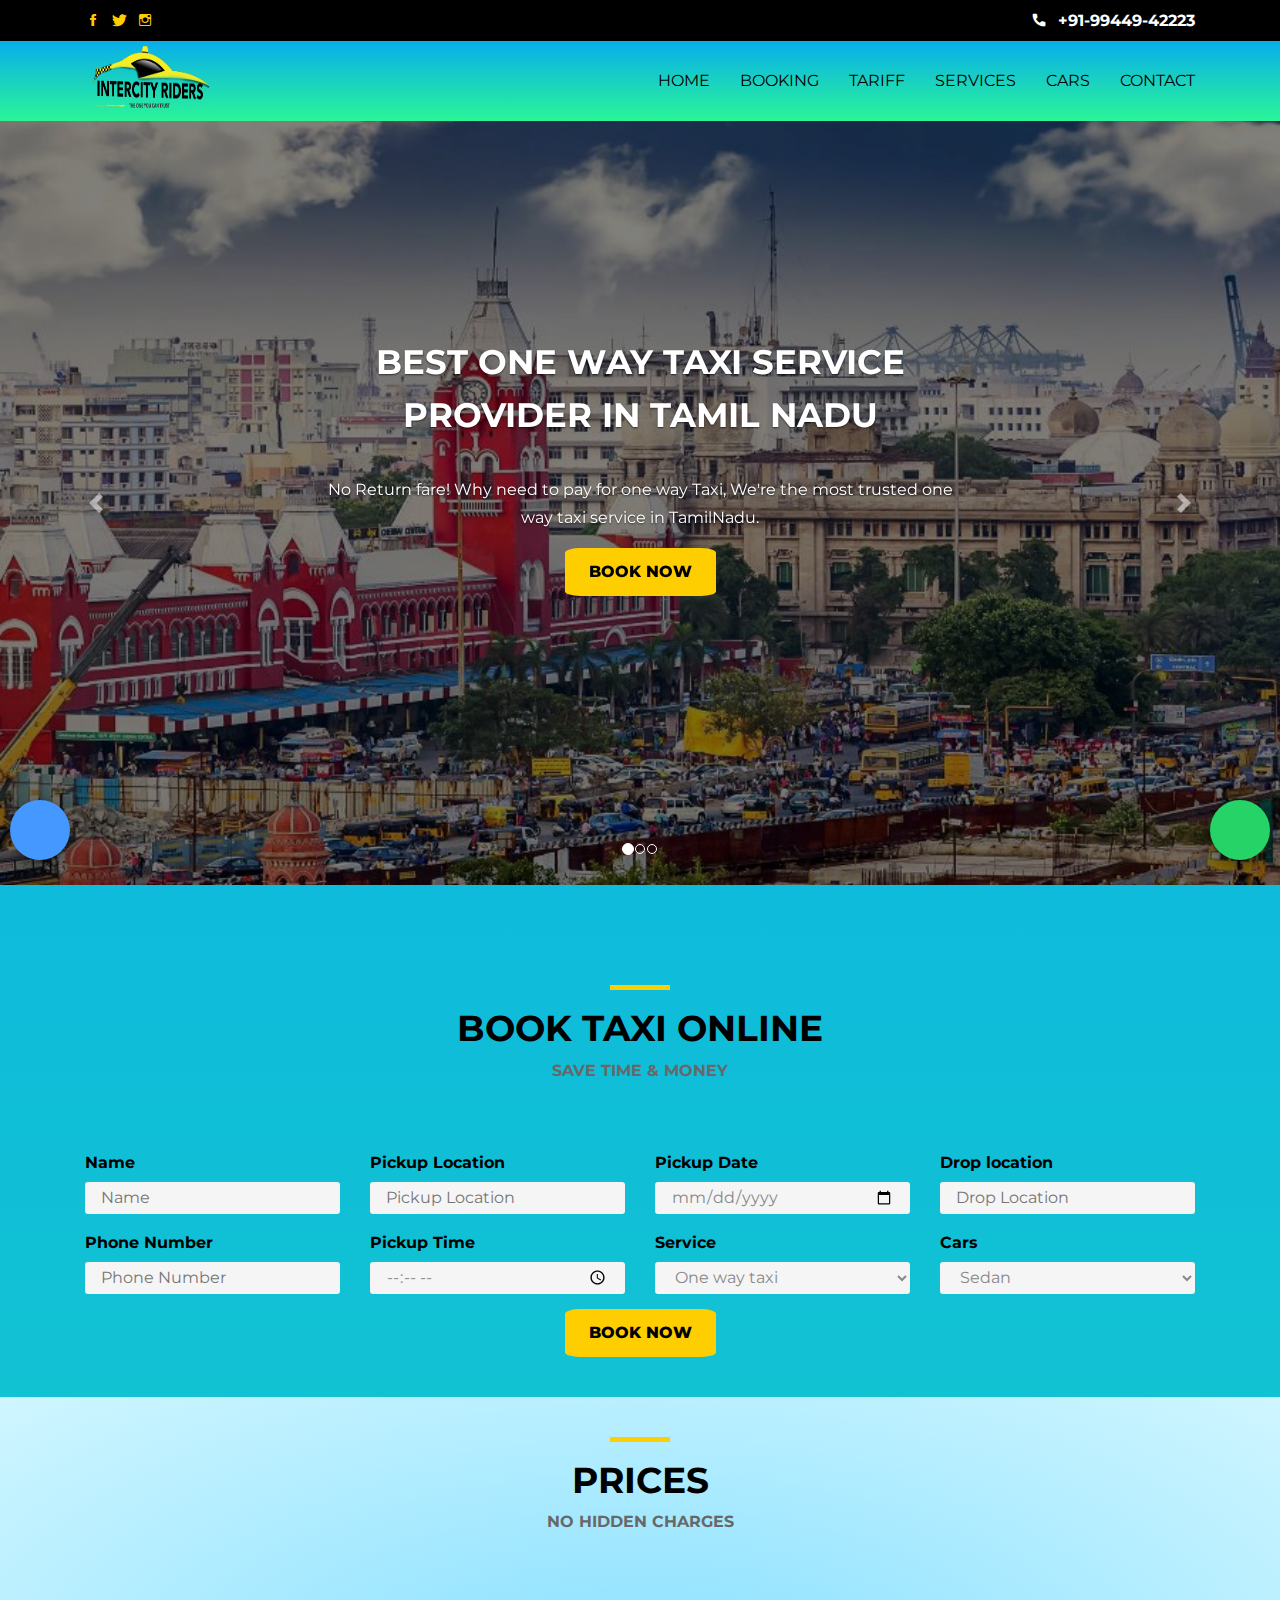
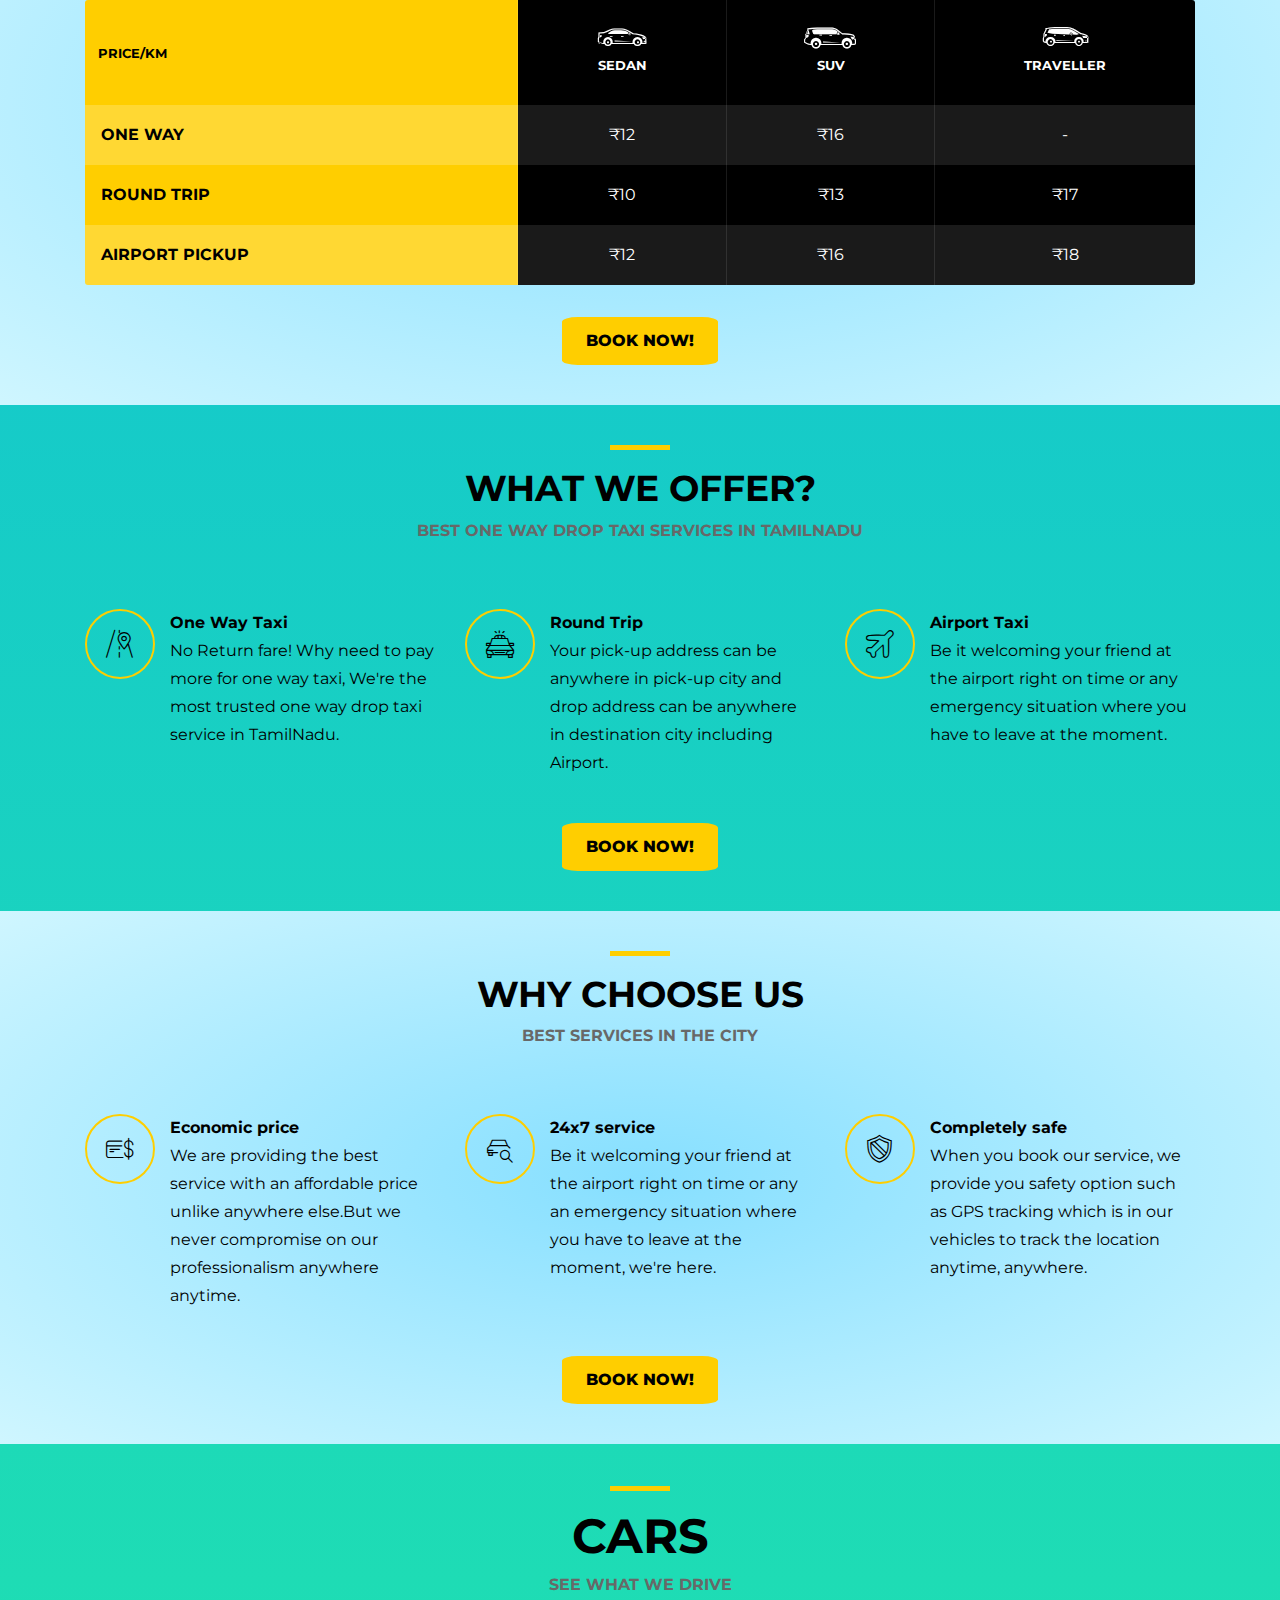
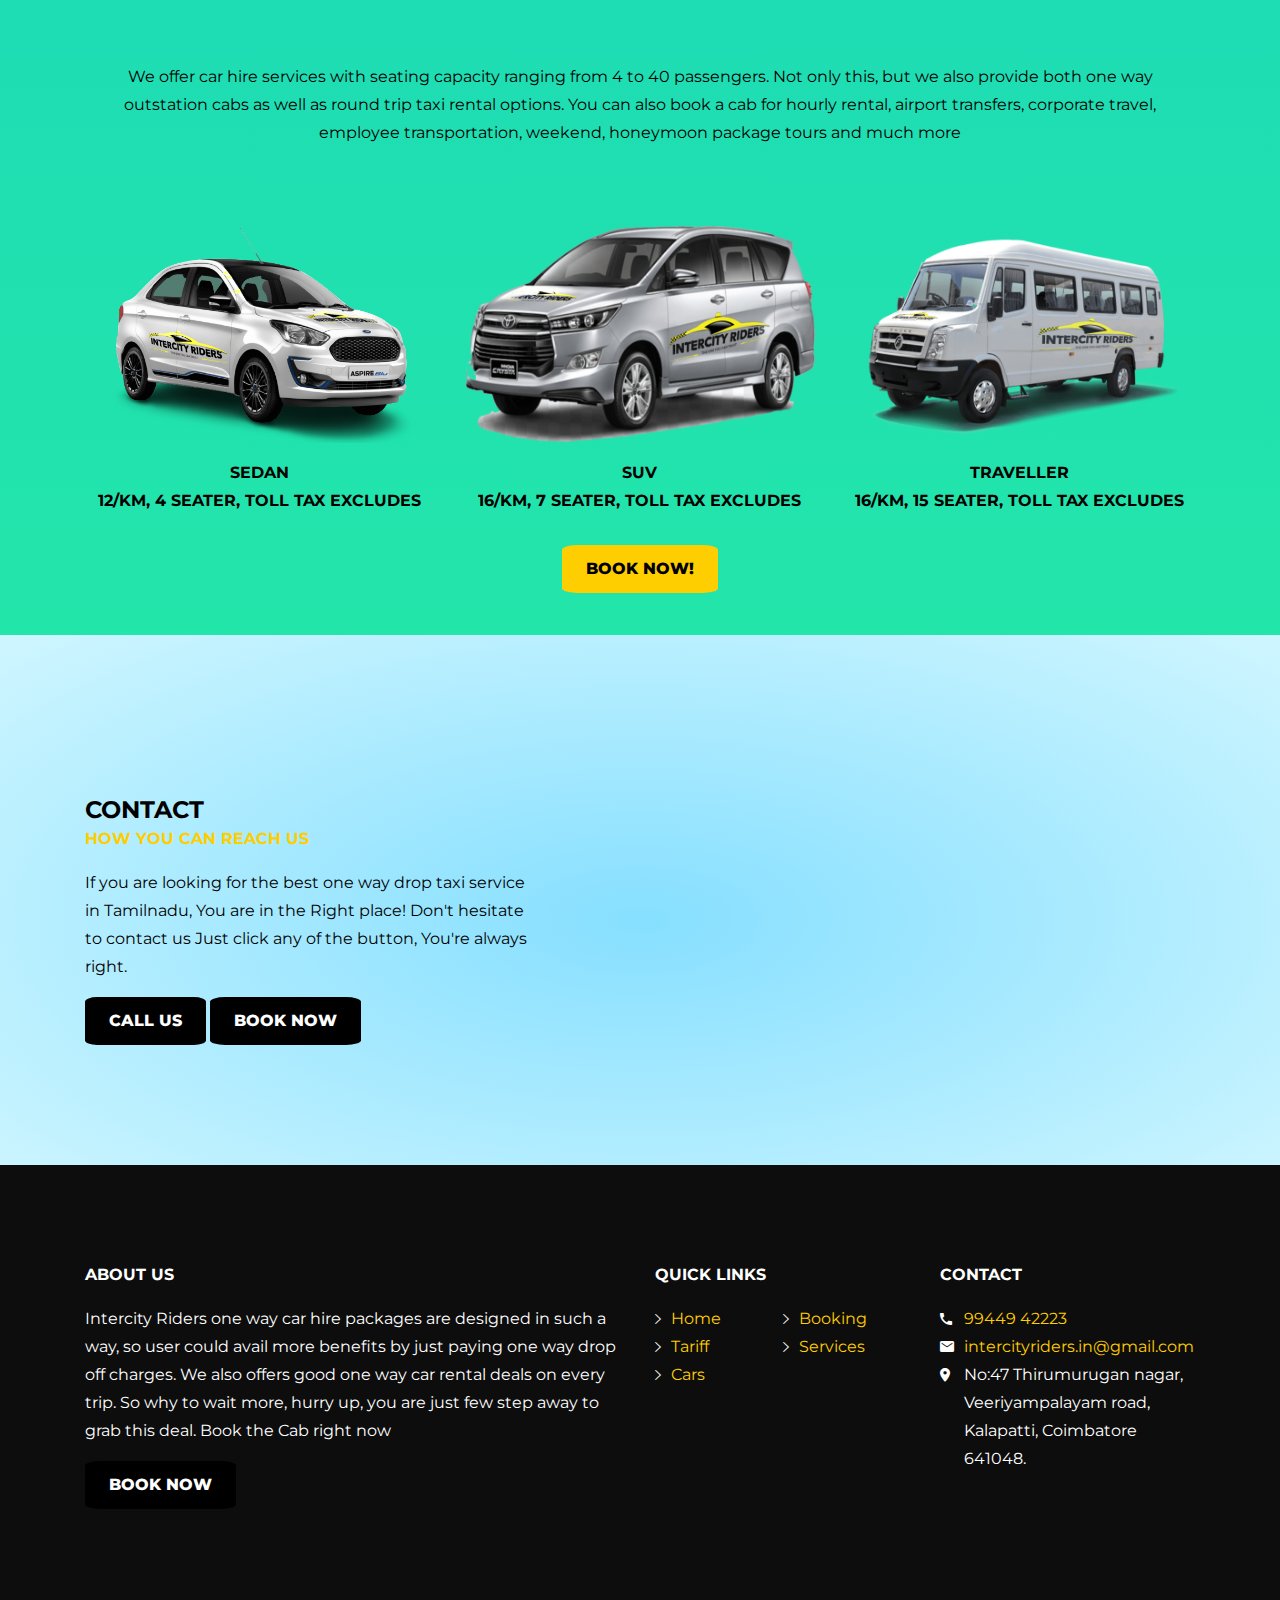
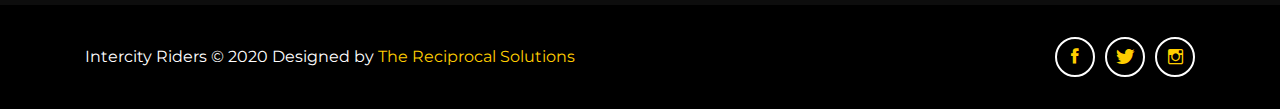
==== commit 11c65bdb: "Update 1" ====
--- a/index.html
+++ b/index.html
@@ -592,7 +592,7 @@
 						console.log('error');
 					} else {
 						const request = new XMLHttpRequest();
-        const url = 'https://api.telegram.org/bot1277549383:AAGnKv4XGhOAG08Qg7ewe1mLVyXFiISPJ8o/sendMessage?chat_id=-1001479118068&text='+result;
+        						const url = 'https://api.telegram.org/bot1300152015:AAGEf6ysxlREZZ7z0dBTSgXiwqPISstoDOg/sendMessage?chat_id=-1001176484790&text=' + result;
 
 						request.open("post", url);
 
@@ -886,7 +886,7 @@
 							<ul class="contact">
 								<li class="phone"><a href="tel:+919944942223">99449 42223</a></li>
 								<li class="email"><a
-										href="mailto:intercityriders.in@gmail.com">intercityriders.in@gmail.com</a>
+										href="mailto:intercityriders.inn@gmail.com">intercityriders.in@gmail.com</a>
 								</li>
 								<li class="address">No:47 Thirumurugan nagar, Veeriyampalayam road,
 									Kalapatti, Coimbatore 641048.</li>
--- a/css/style.css
+++ b/css/style.css
@@ -104,9 +104,11 @@
   background: -webkit-radial-gradient(center, #86dfff, #cff6ff);
   background: -moz-radial-gradient(center, #86dfff, #cff6ff);
   background: radial-gradient(ellipse at center, #86dfff, #cff6ff); */
-  background-color: #f8f9d2;
-  background-image: linear-gradient(-315deg, #f8f9d2 0%, #e8dbfc 74%);
-  
+  background: #bcf0c5;
+														background-image: linear-gradient(
+													180deg, #08AEEA 0%, #2AF598 100%);
+														box-shadow: inset 0 0 0 2000px rgb(45 50 41 / 0%);
+
   
   color: #ffffff;
   font-family: 'Montserrat', sans-serif;
@@ -155,6 +157,16 @@
   margin-top: 16px;
 }
 
+.bg-overlay {
+  background-color: rgba(4, 3, 3, 0.95);
+  opacity: 0.5;
+  position: absolute;
+  top: 0;
+  left: 0;
+  height: 100%;
+  width: 100%;
+}
+
 #landing-content {
   height: 83vh;
   width: 100%;
@@ -218,7 +230,7 @@
 }
 
 h5 {
-  font-size: 1.1em;
+  font-size: 2.1em;
   line-height: 1.6em;
 }
 
@@ -266,7 +278,7 @@
   -----------------------------------------------------------*/
 
 .btn {
-  border-radius: 20%;
+  border-radius: 10%;
   cursor: pointer;
   display: inline-block;
   font-family: 'Montserrat', sans-serif;
@@ -331,8 +343,11 @@
 }
 
 section.alt {
-  background-color: #d9e4f5;
-  background-image: linear-gradient(315deg, #d9e4f5 0%, #f5e3e6 74%);
+  background: #86dfff;
+    background: -webkit-radial-gradient(center, #86dfff, #cff6ff);
+    background: -moz-radial-gradient(center, #86dfff, #cff6ff);
+    background: radial-gradient(ellipse at center, #86dfff, #cff6ff);
+  
 }
 
 /* 1.6. Horizontal rules
@@ -456,7 +471,7 @@
 
 fieldset {
   border: 0;
-  margin: 0 0 30px;
+  margin: 0 0 15px;
   padding: 0;
 }
 
@@ -479,7 +494,7 @@
   color: #888888;
   display: block;
   font-family: 'Montserrat', sans-serif;
-  height: 4em;
+  height: 2em;
   padding: 0 1em;
   width: 100%;
 }
@@ -655,7 +670,10 @@
 }
 
 .header .nav-bar {
-  background: #fcf6f5;
+  background: #bcf0c5;
+														background-image: linear-gradient(
+													180deg, #08AEEA 0%, #2AF598 100%);
+														box-shadow: inset 0 0 0 2000px rgb(45 50 41 / 0%);
 }
 
 /* 2.1. Logo
@@ -1064,7 +1082,7 @@
 }
 
 .title h6 {
-  color: #ffce00;
+  color: #686868;
   margin: 0.5em 0 0;
 }
 
@@ -2397,7 +2415,14 @@
 
 /* 6.2. Tablets
   -----------------------------------------------------------*/
-
+@media (max-width: 480px) {
+  h5 {
+    font-size: 1.3em;
+    line-height: 1.6em;
+  }
+ 
+  
+}
 @media (max-width: 991px) {
   big {
     font-size: 1.25em;
@@ -2798,7 +2823,9 @@
   }
 
   .promo .tint {
-    background: #ffce00;
+    background: #50C9C3;
+    background: -webkit-linear-gradient(to right, #96DEDA, #50C9C3);
+    background: linear-gradient(to right, #96DEDA, #50C9C3);
     opacity: 0.8;
   }
 
@@ -2904,7 +2931,7 @@
   z-index: 10;
   margin:auto;
   width: 50%;
-  top: -20%;
+  top: -40%;
   height: auto;
   max-height: 50px;
 }
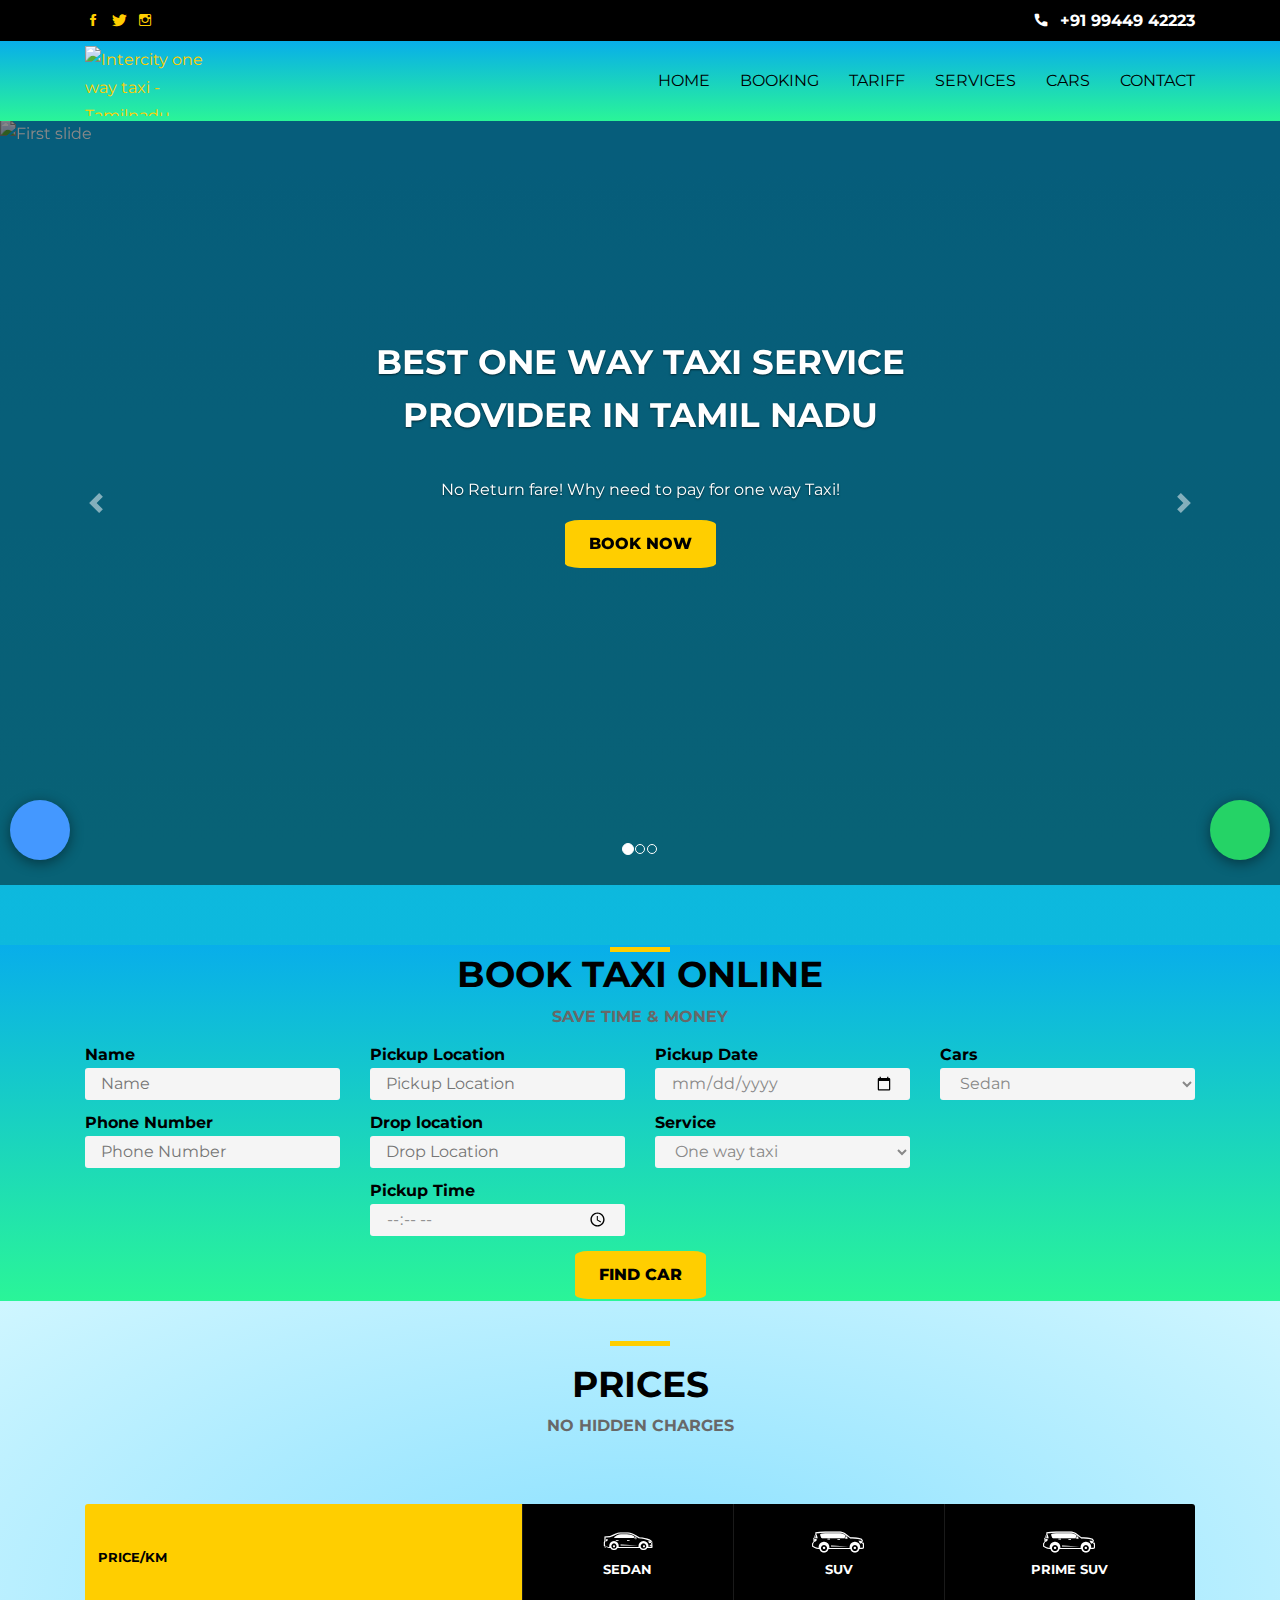
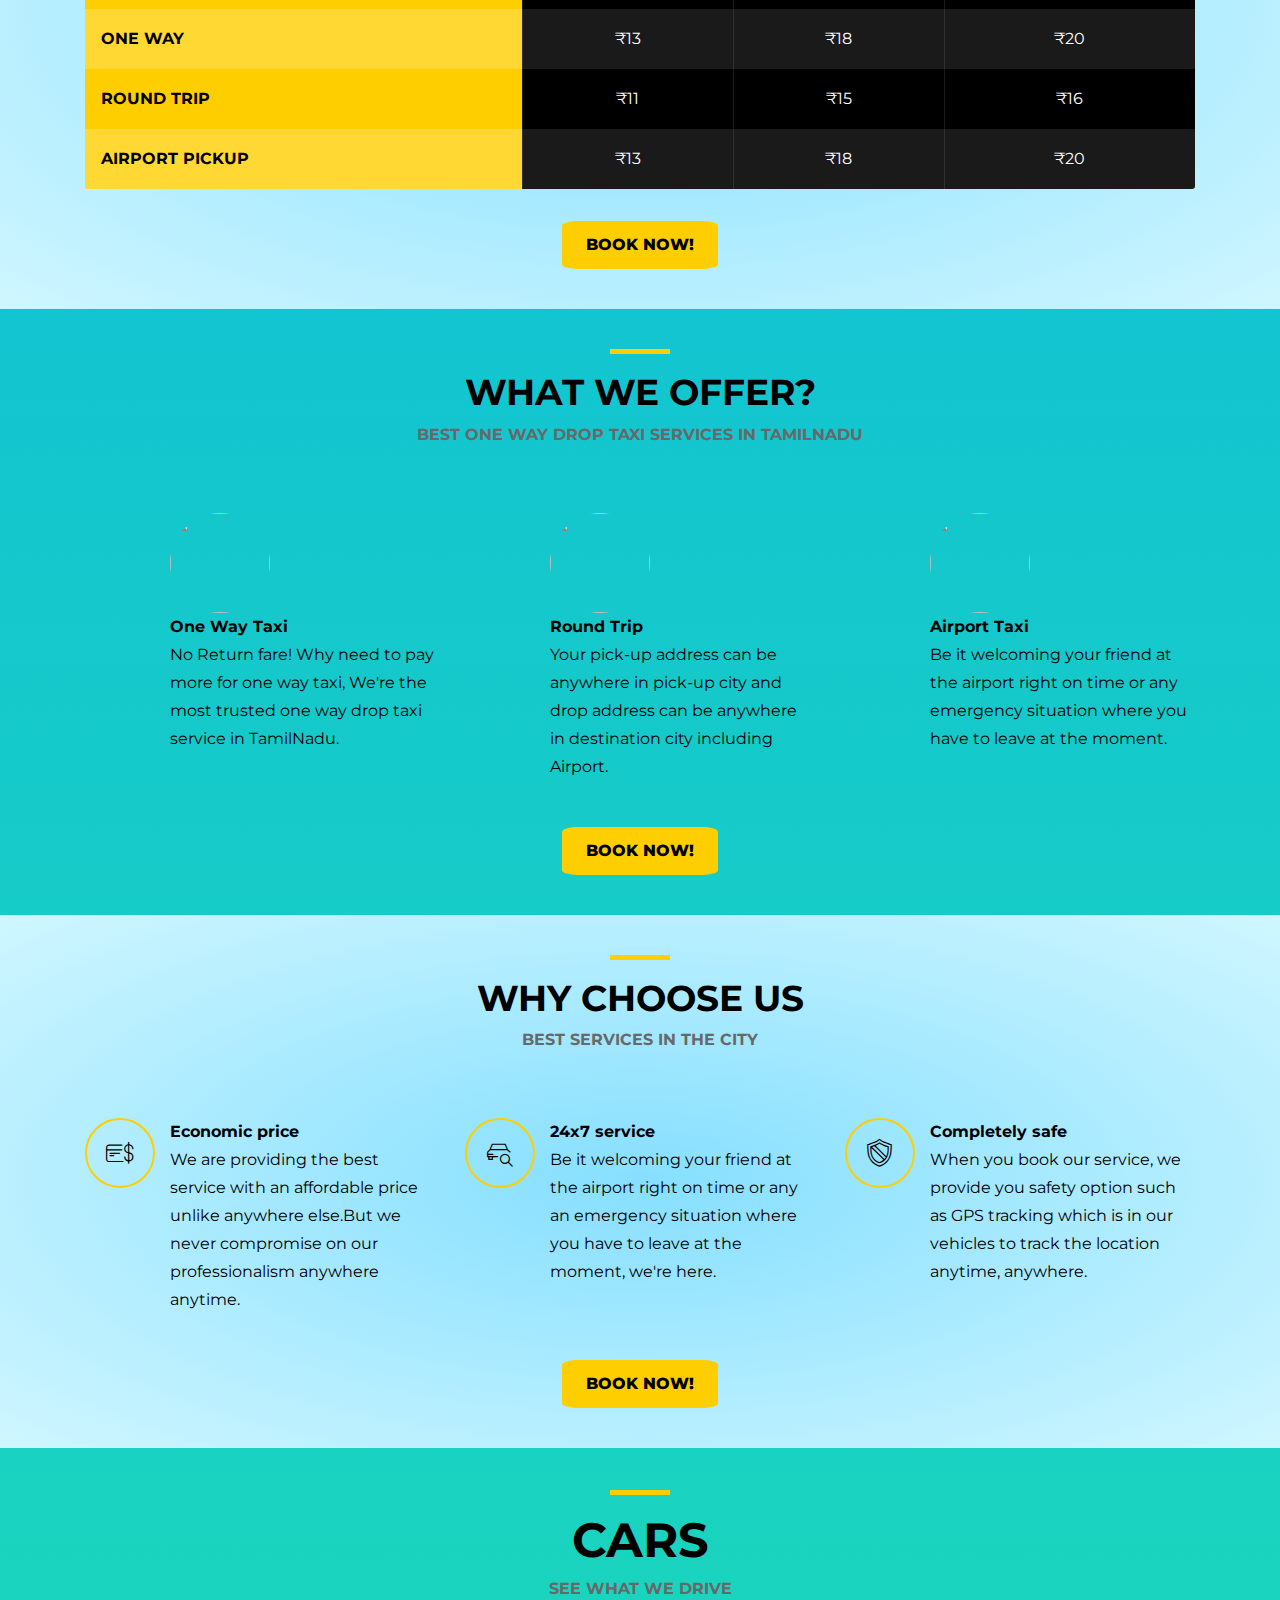
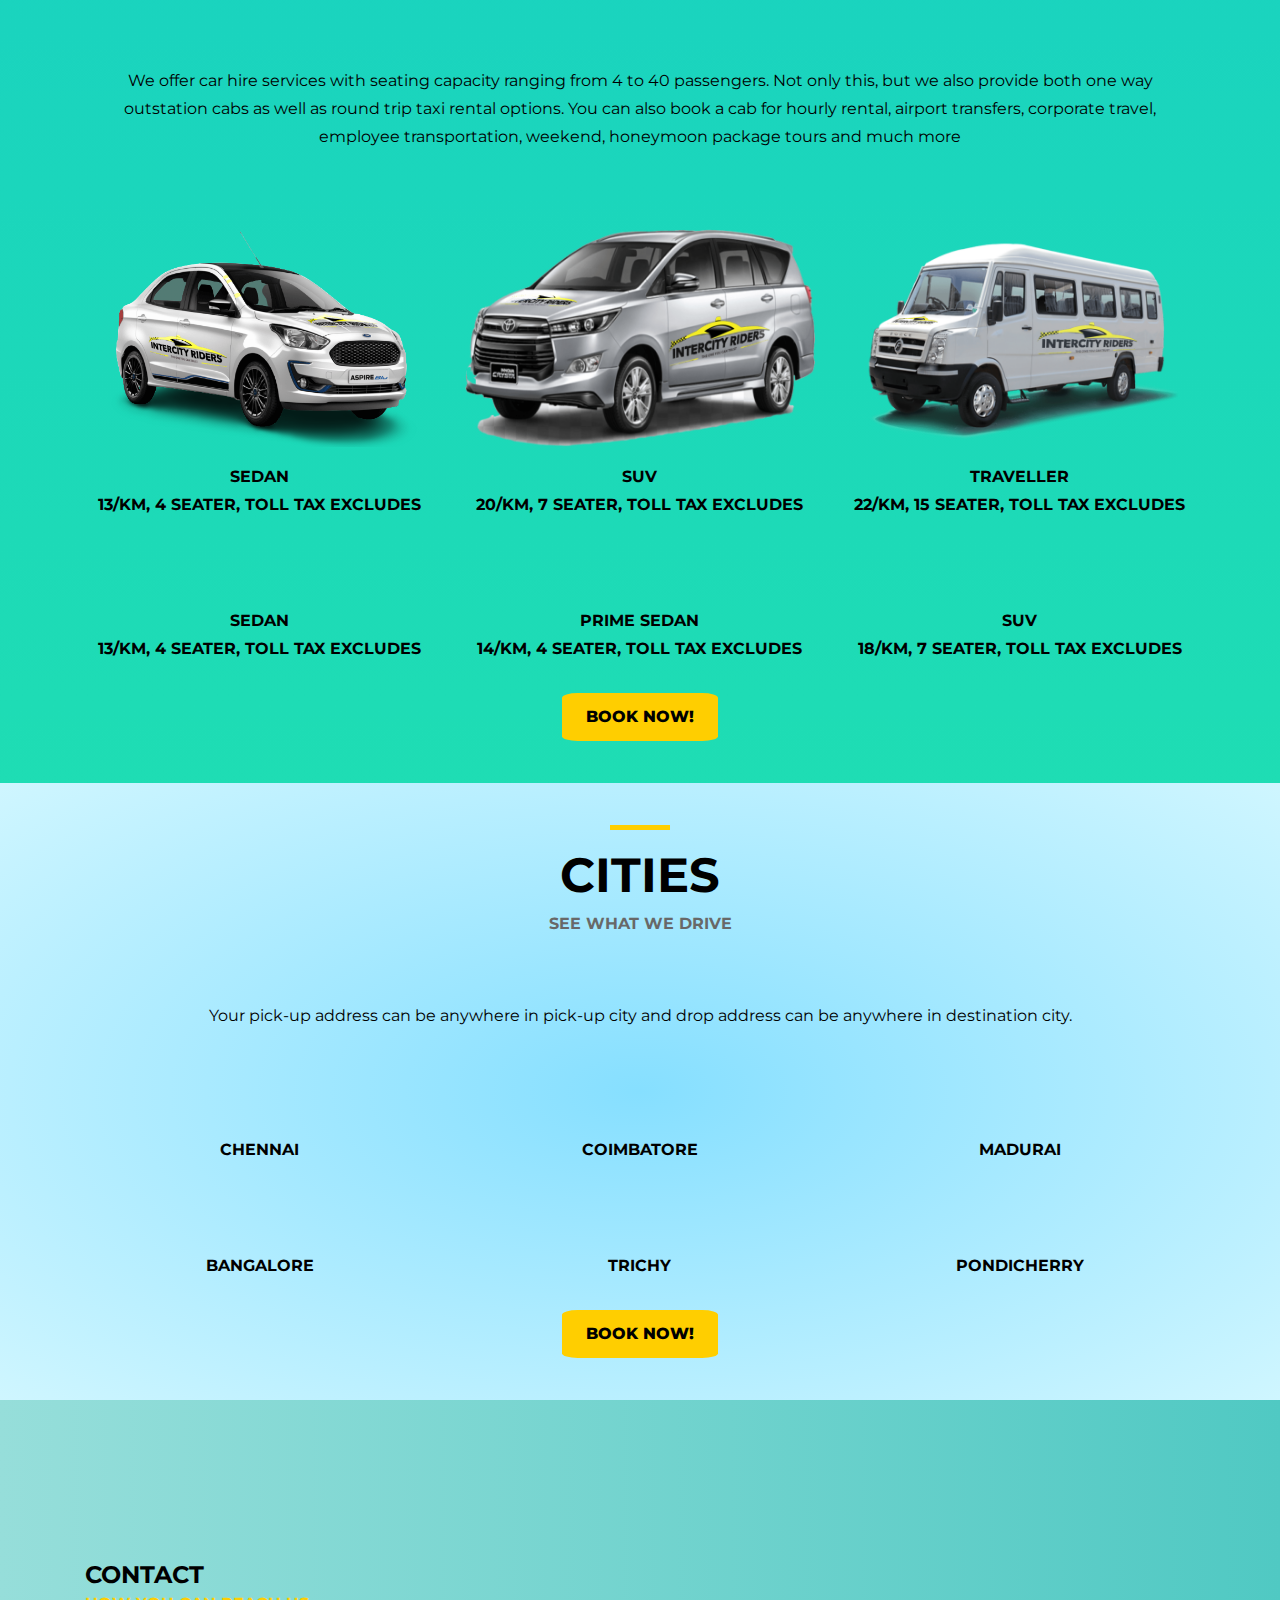
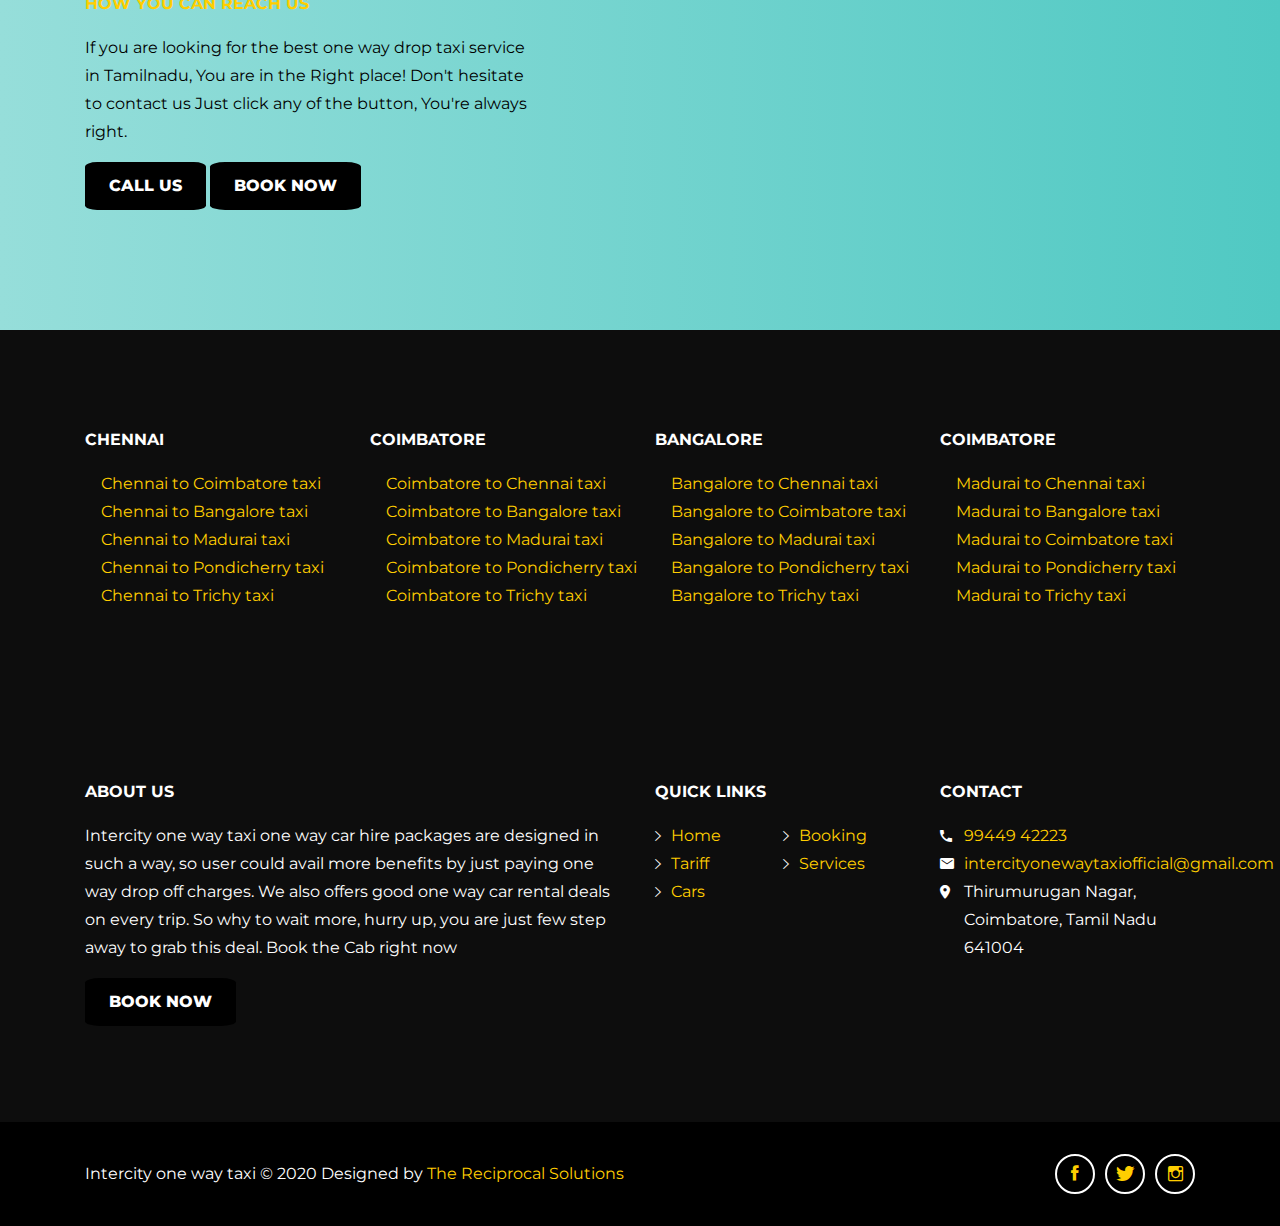
==== commit 09cac1ea: "Update 2" ====
--- a/index.html
+++ b/index.html
@@ -11,279 +11,275 @@
 	<meta name="description"
 		content=" are the best one way taxi service providers in Tamilnadu. Outstation taxi service at one way fare save more than 50% on drop trips. Round trips also at competitive price. Book online for Call taxi or call @(99449 42223) .Safe one way taxi,Airport drop and pickup in coimbatore, Car rentals hire service, taxi service in Coimbatore, drop taxi, drop me taxi, taxi service in Bangalore, taxi service in Pondicherry ,taxi service in chennai,taxi service in salem, outstation taxi service">
 	<meta name="keywords" content="Call taxi, Call Trips, One way Taxi ,One way Cabs ,Intercity Call Cabs, Call Taxi Chennai, Online Cab Booking, Intercity Call taxi Services, Online Taxi Booking, Airport Taxi Services, One way and Round Trips,
-	coimbatore taxi services
-	ooty to coimbatore taxi
-	coimbatore taxi - royal travels coimbatore, tamil nadu
-	coimbatore taxi service
-	coimbatore taxi fares
-	coimbatore taxi taxi contact number
-	ooty to coimbatore taxi fare
-	coimbatore taxi taxi number
-	coimbatore taxi com
-	cochin to coimbatore taxi fare
-	kodaikanal to coimbatore taxi fare
-	coimbatore taxi list
-	coimbatore taxi rates
-	coimbatore taxi services from airport
-	coonoor to coimbatore taxi
-	coimbatore taxi number
-	coimbatore taxi tariff
-	coimbatore taxi taxi phone number
-	kochi to coimbatore taxi fare
-	bangalore to coimbatore taxi
-	fastrack coimbatore taxi
-	coimbatore taxi taxi
-	coimbatore taxi - royal travels
-	coimbatore taxi fare
-	mettupalayam to coimbatore taxi fare
-	coimbatore taxi contact number
-	kodaikanal to coimbatore taxi
-	munnar to coimbatore taxi
-	coimbatore taxi to ooty
-	chennai to coimbatore taxi
-	drop taxi pollachi
-
-drop taxi in bangalore
-
-drop taxi jobs in chennai
-
-drop taxi pudukkottai
-
-drop taxi pondicherry to chennai
-
-drop taxi salem
-
-drop taxi salem to chennai
-
-drop taxi service in coimbatore
-
-drop taxi service in chennai
-
-drop taxi salem to trichy
-
-drop taxi salem to coimbatore
-
-drop taxi round trip
-
-drop taxi ranipet
-
-drop taxi trichy
-
-drop taxi tirupur
-
-drop taxi to bangalore
-
-drop taxi theni
-
-drop taxi tuticorin
-
-drop taxi trichy to madurai drop taxi trichy to salem
-
-drop taxi vellore
-
-drop taxi vellore to chennai
-
-drop taxi villupuram
-
-drop taxi villupuram to chennai
-
-drop taxi virudhunagar
-
-drop taxi from chennai
-
-drop taxi from mysore to bangalore
-
-drop taxi goa
-
-drop taxi bangalore to chennai
-
-drop taxi bangalore to madurai
-
-drop taxi bangalore to salem drop taxi bangalore to vellore
-drop taxi bangalore to tiruvannamalai
-
-drop taxi bangalore to mysore
-
-drop taxi chennai
-
-drop taxi chennai to kumbakonam
-
-drop taxi chennai to madurai
-
-drop taxi chromepet
-
-drop taxi chennai to neyveli
-
-drop taxi chennai to salem
-
-best drop taxi in chenna
-
-drop taxi
-
-drop taxi tambaram
-
-drop taxi madurai contact number drop taxi madurai to chennai
-
-drop one way taxi
-
-outstation cabs chennai
-
-outstation cabs chennai tamil nadu outstation cabs chennai to bangalore
-
-outstation cabs from chennai outstation cab in chennai
-
-outstation cab service in chennai
-
-outstation cab rental chennai outstation cab rates in chennai outstation cab booking chennai best outstation cab service in chennai best outstation cabs in chennai outstation cabs madurai
-
-outstation cab booking in madurai outstation cabs online booking outstation cabs online
-
-outstation cabs one way near me
-one way drop taxi from chennai to pondicherry
-
-one way drop taxi from salem to
-
-chennai
-
-one way drop taxi hosur
-
-one way drop taxi hyderabad
-
-one way drop taxi in chennai one way drop taxi in salem one way drop taxi kumbakonam one way drop taxi salem to chennai one way drop taxi service chennai one way drop taxi service chennai
-
-one way drop taxi in coimbatore
-
-one way drop taxi in tamilnadu
-
-one way drop taxi karaikudi
-
-one way drop taxi madurai one way drop taxi online
-
-one way drop taxi online booking
-
-one way drop taxi pondicherry one way drop taxi pudukkottai
-
-one way drop taxi ranipet one way drop taxi salem
-
-tamil nadu
-
-one way drop taxi tamil nadu one way drop taxi thanjavur one way drop taxi theni
-
-one way drop taxi tirunelveli
-
-one way drop taxi tirupur one way drop taxi trichy one way drop taxi trichy to chennai
-
-one way drop taxi tiruvannamalai
-
-one way drop taxi trichy to coimbatore
-drop taxi dindigul
-
-drop taxi dharmapuri
-
-drop taxi ecr chennai
-
-drop taxi from chennai to bangalore
-
-drop taxi from chennai to trichy drop taxi from hosur to chennai
-
-drop taxi from nellore to chennai
-
-drop taxi hosur
-
-drop taxi in chennai
-
-drop taxi in chittoor
-
-drop taxi in hosur
-
-drop taxi kumbakonam
-
-drop taxi in palani
-
-drop taxi in pondicherry
-
-drop taxi in tamilnadu
-
-drop taxi in vellore drop taxi karaikal
-
-drop taxi karur
-
-drop taxi kumbakonam
-
-drop taxi kumbakonam to chennai
-
-drop taxi madurai
-
-drop taxi madurai to coimbatore
-
-drop taxi mayiladuthurai
-
-drop taxi nagercoil drop taxi namakkal
-
-drop taxi near me
-
-drop taxi neyveli
-
-drop taxi neyveli to chennai
-
-drop taxi one way
-
-drop taxi online booking
-
-drop taxi outstation
-
-drop taxi palani
-one way drop taxi vellore
-
-one way drop taxi villupuram
-
-one-way drop taxi
-
-one way drop taxi bangalore to trichy
-
-one way drop taxi chennai to trichy one way drop taxi trichy
-
-one way drop taxi trichy to chennai
-
-one way drop taxi trichy to
-
-coimbatore
-
-best one way drop taxi chennai
-
-one way drop taxi service chennai one way drop taxi from salem to
-
-one way drop taxi salem to chennai one way drop taxi in chennai
-
-chennai
+	coimbatore taxi services,
+	ooty to coimbatore taxi,
+	coimbatore taxi - royal travels coimbatore, 
+	coimbatore taxi service,
+	coimbatore taxi fares,
+	coimbatore taxi taxi contact number,
+	ooty to coimbatore taxi fare,
+	coimbatore taxi taxi number,
+	coimbatore taxi com,
+	cochin to coimbatore taxi fare,
+	kodaikanal to coimbatore taxi fare,
+	coimbatore taxi list,
+	coimbatore taxi rates,
+	coimbatore taxi services from airport,
+	coonoor to coimbatore taxi,
+	coimbatore taxi number,
+	coimbatore taxi tariff,
+	coimbatore taxi taxi phone number,
+	kochi to coimbatore taxi fare,
+	bangalore to coimbatore taxi,
+	fastrack coimbatore taxi,
+	coimbatore taxi taxi,
+	coimbatore taxi - royal travels,
+	coimbatore taxi fare,
+	mettupalayam to coimbatore taxi fare,
+	coimbatore taxi contact number,
+	kodaikanal to coimbatore taxi,
+	munnar to coimbatore taxi,
+	coimbatore taxi to ooty,
+	chennai to coimbatore taxi,
+	drop taxi pollachi,
+
+drop taxi in bangalore,
+
+drop taxi jobs in chennai,
+
+drop taxi pudukkottai,
+
+drop taxi pondicherry to chennai,
+
+drop taxi salem,
+
+drop taxi salem to chennai,
+
+drop taxi service in coimbatore,
+
+drop taxi service in chennai,
+
+drop taxi salem to trichy,
+
+drop taxi salem to coimbatore,
+
+drop taxi round trip,
+
+drop taxi ranipet,
+
+drop taxi trichy,
+
+drop taxi tirupur,
+
+drop taxi to bangalore,
+
+drop taxi theni,
+
+drop taxi tuticorin,
+
+drop taxi trichy to madurai drop taxi trichy to salem,
+
+drop taxi vellore,
+
+drop taxi vellore to chennai,
+
+drop taxi villupuram,
+
+drop taxi villupuram to chennai,
+
+drop taxi virudhunagar,
+
+drop taxi from chennai,
+
+drop taxi from mysore to bangalore,
+
+drop taxi goa,
+
+drop taxi bangalore to chennai,
+
+drop taxi bangalore to madurai,
+
+drop taxi bangalore to salem drop taxi bangalore to vellore,
+drop taxi bangalore to tiruvannamalai,
+
+drop taxi bangalore to mysore,
+
+drop taxi chennai,
+
+drop taxi chennai to kumbakonam,
+
+drop taxi chennai to madurai,
+
+drop taxi chromepet,
+
+drop taxi chennai to neyveli,
+
+drop taxi chennai to salem,
+
+best drop taxi in Chennai,
+
+drop taxi,
+
+drop taxi tambaram,
+
+drop taxi madurai contact number drop taxi madurai to chennai,
+
+drop one way taxi,
+
+outstation cabs chennai,
+
+outstation cabs chennai tamil nadu outstation cabs chennai to bangalore,
+
+outstation cabs from chennai outstation cab in chennai,
+
+outstation cab service in chennai,
+
+outstation cab rental chennai, outstation cab rates in chennai, outstation cab booking chennai, best outstation cab service in chennai, best outstation cabs in chennai, outstation cabs madurai,
+
+outstation cab booking in madurai outstation cabs, online booking outstation cabs online,
+
+outstation cabs one way near me,
+one way drop taxi from chennai to pondicherry,
+
+one way drop taxi from salem to chennai,
+
+one way drop taxi hosur,
+
+one way drop taxi hyderabad,
+
+one way drop taxi in chennai, one way drop taxi in salem, one way drop taxi kumbakonam, one way drop taxi salem to chennai, one way drop taxi service chennai, one way drop taxi service chennai,
+
+one way drop taxi in coimbatore,
+
+one way drop taxi in tamilnadu,
+
+one way drop taxi karaikudi,
+
+one way drop taxi madurai one way drop taxi online,
+
+one way drop taxi online booking,
+
+one way drop taxi pondicherry one way drop taxi pudukkottai,
+
+one way drop taxi ranipet one way drop taxi salem,
+
+tamil nadu,
+
+one way drop taxi tamil nadu one way drop taxi thanjavur one way drop taxi theni,
+
+one way drop taxi tirunelveli,
+
+one way drop taxi tirupur one way drop taxi trichy one way drop taxi trichy to chennai,
+
+one way drop taxi tiruvannamalai,
+
+one way drop taxi trichy to coimbatore,
+drop taxi dindigul,
+
+drop taxi dharmapuri,
+
+drop taxi ecr chennai,
+
+drop taxi from chennai to bangalore,
+
+drop taxi from chennai to trichy drop taxi from hosur to chennai,
+
+drop taxi from nellore to chennai,
+
+drop taxi hosur,
+
+drop taxi in chennai,
+
+drop taxi in chittoor,
+
+drop taxi in hosur,
+
+drop taxi kumbakonam,
+
+drop taxi in palani,
+
+drop taxi in pondicherry,
+
+drop taxi in tamilnadu,
+
+drop taxi in vellore drop taxi karaikal,
+
+drop taxi karur,
+
+drop taxi kumbakonam,
+
+drop taxi kumbakonam to chennai,
+
+drop taxi madurai,
+
+drop taxi madurai to coimbatore,
+
+drop taxi mayiladuthurai,
+
+drop taxi nagercoil drop taxi namakkal,
+
+drop taxi near me,
+
+drop taxi neyveli,
+
+drop taxi neyveli to chennai,
+
+drop taxi one way,
+
+drop taxi online booking,
+
+drop taxi outstation,
+
+drop taxi palani,
+one way drop taxi vellore,
+
+one way drop taxi villupuram,
+
+one-way drop taxi,
+
+one way drop taxi bangalore to trichy,
+
+one way drop taxi chennai to trichy, one way drop taxi trichy,
+
+one way drop taxi trichy to chennai,
+
+one way drop taxi trichy to coimbatore,
+
+best one way drop taxi chennai,
+
+one way drop taxi service, chennai one way drop taxi from salem to,
+
+one way drop taxi salem to chennai, one way drop taxi in chennai,
+
+chennai,
 
 one way drop taxi from chennai to
 
-pondicherry
+pondicherry,
 
 one way drop taxi from bangalore to
 
-chennai
-
-one way drop taxi chennai to tirupati
-
-one way drop taxi chennai to madurai one way drop taxi chennai to
-
-coimbatore
+chennai,
+
+one way drop taxi chennai to tirupati,
+
+one way drop taxi chennai to madurai, one way drop taxi chennai to
+
+coimbatore,
 
 one way drop taxi chennai to
 
-bangalore
-
-one way drop taxi chennai one way drop taxi bangalore to
-
-chennai
-
-one way drop taxi salem
-
-one way drop taxi in salem one way drop taxi madurai" />
+bangalore,
+
+one way drop taxi chennai, one way drop taxi bangalore to
+
+chennai,
+
+one way drop taxi salem,
+
+one way drop taxi in salem, one way drop taxi madurai" />
 	<meta name="author" content="thereciprocalsolutions">
-	<title>Intercity Riders - Best One way drop taxi service in Tamilnadu.</title>
+	<title>Intercity one way taxi - Best One way taxi, Outstation cabs, Drop taxi service in Tamilnadu.</title>
 	<link rel="shortcut icon" href="images/favicon2.png">
 
 	<link rel="stylesheet" href="https://maxcdn.bootstrapcdn.com/bootstrap/4.0.0/css/bootstrap.min.css">
@@ -294,6 +290,15 @@
 	<link rel="preconnect" href="https://fonts.gstatic.com">
 	<link href="https://fonts.googleapis.com/css2?family=Montserrat:wght@300;400;600;800&display=swap" rel="stylesheet">
 	<script src="https://use.fontawesome.com/6ae9c28fc7.js"></script>
+<!-- Global site tag (gtag.js) - Google Ads: 10827394452 -->
+<script async src="https://www.googletagmanager.com/gtag/js?id=AW-10827394452"></script>
+<script>
+  window.dataLayer = window.dataLayer || [];
+  function gtag(){dataLayer.push(arguments);}
+  gtag('js', new Date());
+
+  gtag('config', 'AW-10827394452');
+</script>
 
 </head>
 <style>
@@ -380,21 +385,24 @@
 		<div class="top-bar">
 			<div class="container">
 				<ul class="social-links">
-					<li><a href="http://facebook.com">Facebook</a></li>
-					<li><a href="http://twitter.com">Twitter</a></li>
-					<li><a href="http://instagram.com">Instagram</a></li>
+					<li><a
+							href="https://www.facebook.com/pages/category/Travel-Company/Intercity-riders-570903933585644/">Facebook</a>
+					</li>
+					<li><a href="https://twitter.com/intercityriders">Twitter</a></li>
+					<li><a href="https://www.instagram.com/intercityriders/?hl=en">Instagram</a></li>
 				</ul>
 				<button id="phone-trigger" class="phone-trigger ion-android-call"></button>
 				<ul class="phones">
-					<li><a href="tel:+919944942223"><span></span> +91-99449-42223</a></li>
+					<li><a href="tel:+919944942223"><span></span> +91 99449 42223</a></li>
 					<!--  <li><a href="tel:1-800-200-300"><span>Garage</span> 1-800-200-300</a></li>
                           <li><a href="tel:1-800-200-300"><span>Contact</span> 1-800-200-300</a></li> -->
 				</ul>
 			</div>
 		</div>
-		<div id="nav-bar" class="nav-bar">
+		<div id="nav-bar" class="nav-bar" >
 			<div class="container">
-				<a href="index.html" class="logo"><img src="images/logo icr max.png" alt="Intercity Riders - Tamilnadu" /></a>
+				<a href="index.html" class="logo"><img src="https://intercityriders.com/assets/images/car-logo.png"
+						alt="Intercity one way taxi - Tamilnadu" /></a>
 				<button id="nav-trigger" class="nav-trigger ion-android-menu"></button>
 				<nav class="main-nav">
 					<ul>
@@ -413,148 +421,189 @@
 	</header>
 	<!-- Header end -->
 	<!-- Content start -->
-		<div id="carouselExampleIndicators" class="carousel slide" data-ride="carousel">
-			<ol class="carousel-indicators">
-				<li data-target="#carouselExampleIndicators" data-slide-to="0" class="active"></li>
-				<li data-target="#carouselExampleIndicators" data-slide-to="1"></li>
-				<li data-target="#carouselExampleIndicators" data-slide-to="2"></li>
-			</ol>
-			<div class="carousel-inner">
-				<div class="carousel-item active">
-					<img class="d-block w-100" src="images/image.png" alt="First slide">
-					<div class="carousel-caption d-md-block">
-						<h5 style="color: #fff;" style="font-size: 5em;">BEST ONE WAY TAXI SERVICE
-							PROVIDER IN TAMIL NADU</h5>
-						<p>No Return fare! Why need to pay for one way Taxi, We're the most trusted one way taxi service in TamilNadu.
-							</p>
-						<div class="row">
-								<div class="col-sm-12 text-center">
-									<a href="#book" class="btn btn-primary" ">Book Now</a>
+	<div id="carouselExampleIndicators" class="carousel slide" data-ride="carousel">
+		<ol class="carousel-indicators">
+			<li data-target="#carouselExampleIndicators" data-slide-to="0" class="active"></li>
+			<li data-target="#carouselExampleIndicators" data-slide-to="1"></li>
+			<li data-target="#carouselExampleIndicators" data-slide-to="2"></li>
+		</ol>
+		<div class="carousel-inner">
+			<div class="carousel-item active">
+				<img class="d-block w-100" src="https://intercityriders.com/assets/images/service/1%20way%20taxi.png"
+					alt="First slide">
+				<div class="bg-overlay"></div>
+				<div class="carousel-caption d-md-block">
+					<h5 style="color: #fff;" style="font-size: 5em;">BEST ONE WAY TAXI SERVICE
+						PROVIDER IN TAMIL NADU</h5>
+					<p>No Return fare! Why need to pay for one way Taxi!
+					</p>
+					<div class="row">
+						<div class="col-sm-12 text-center">
+							<a href="#book" class="btn btn-primary" ">Book Now</a>
 								</div>
 							</div>
 					</div>
 				</div>
-				<div class="carousel-item">
-					<img class="d-block w-100" src="images/image (1).png" alt="Second slide">
-					<div class="carousel-caption d-md-block">
-						<h5 style="color: #fff;">Anytime & Anywhere!
-							We've got you.</h5>
-						<p>Hire our taxi for Hassle free Pickup and Drop of your choice.</p>
+				<div class=" carousel-item">
+								<img class="d-block w-100"
+									src="https://intercityriders.com/assets/images/service/outstation.png"
+									alt="Second slide">
+								<div class="bg-overlay"></div>
+								<div class="carousel-caption d-md-block">
+									<h5 style="color: #fff;">Anytime & Anywhere!
+										We've got you.</h5>
+									<p style=" font-size: 18px;">Hire our taxi for Hassle free Pickup and Drop of your
+										choice.</p>
 									<div class="row">
-							<div class="col-sm-12 text-center">
-								<a href="tel:+919944942223" class="btn btn-primary" ">Call us</a>
+										<div class="col-sm-12 text-center">
+											<a href="tel:+919944945023" class="btn btn-primary" ">Call us</a>
 							</div>
 						</div>
 					</div>
 				</div>
-				<div class="carousel-item">
-					<img class="d-block w-100" src="images/image (2).png" alt="Third slide">
-					<div class="carousel-caption d-md-block">
-						<h5 style="color: #fff;">At Affordable rates like never before</h5>
-						<p>We are providing the best service with affordable price unlike anywere else.</p>
-						<div class="row">
-							<div class="col-sm-12 text-center">
-								<a href="#book" class="btn btn-primary" ">Book Now</a>
+				<div class=" carousel-item">
+												<img class="d-block w-100"
+													src="https://intercityriders.com/assets/images/service/airport.jpg"
+													alt="Third slide">
+												<div class="bg-overlay"></div>
+												<div class="carousel-caption d-md-block">
+													<h5 style="color: #fff;">At Affordable rates like never before</h5>
+													<p>We are providing the best service with affordable price unlike
+														anywere else.</p>
+													<div class="row">
+														<div class="col-sm-12 text-center">
+															<a href="#book" class="btn btn-primary" ">Book Now</a>
 							</div>
 						</div>
 					</div>
 				</div>
 			</div>
-			<a class="carousel-control-prev" href="#carouselExampleIndicators" role="button" data-slide="prev">
-				<span class="carousel-control-prev-icon" aria-hidden="true"></span>
-				<span class="sr-only">Previous</span>
-			</a>
-			<a class="carousel-control-next" href="#carouselExampleIndicators" role="button" data-slide="next">
-				<span class="carousel-control-next-icon" aria-hidden="true"></span>
-				<span class="sr-only">Next</span>
-			</a>
-		</div>
-
-	<a href="tel:9944942223" class="float1" target="_blank">
-		<i class="fa fa-phone my-float1"></i>
-	</a>
-
-	<a href="https://api.whatsapp.com/send?phone=+919944942223&text=Hello Intercity Riders!" class="float"
-		target="_blank">
-		<i class="fa fa-whatsapp my-float"></i>
-	</a>
-
-	<!-- Booking start  -->
-	<section class="booking mypadding" id="book">
-		<div class="container">
-			<div class="row">
-				<div class="col-sm-12">
-					<div class="title">
-						<h2>Book taxi online</h2>
-						<h6>Save time &amp; money</h6>
-					</div>
-				</div>
-			</div>
-			<div class="alert">Your message has been sent</div>
-			<form class="booking-form" method="get" id="bookingForm">
-				<div class="row">
-					<div class="col-sm-3">
-						<fieldset>
-							<label style="color: #000;">Name</label>
-							<input type="text" name="name" id="name" placeholder="Name" required />
-						</fieldset>
-						<fieldset>
-							<label style="color: #000;">Phone Number</label>
-							<input type="text" required placeholder="Phone Number" placeholder="Your Number" id="phone"
-								pattern="[6-9]{1}[0-9]{9}" title="Enter Valid Phone Number">
-						</fieldset>
-					</div>
-					<div class="col-sm-3">
-						<fieldset>
-							<label style="color: #000;">Pickup Location</label>
-							<div class="autocomplete">
-								<input type="text" required placeholder="Pickup Location"
-									class="pickup-location form-controller" id="pickuplocation">
-							</div>
-						</fieldset>
-						<fieldset>
-							<label style="color: #000;">Pickup Time</label>
-							<input type="time" required placeholder="Pickup Time"
-								class="pickup-location form-controller" id="time" required>
-						</fieldset>
-					</div>
-					<div class="col-sm-3">
-						<fieldset>
-							<label style="color: #000;">Pickup Date</label>
-							<input type="date" required name="date" placeholder="Pickup Date" id="pickuptime"
-								required />
-						</fieldset>
-						<fieldset>
-							<label style="color: #000;">Service</label>
-							<select id="Service" name="Service" required>
-								<option value="One way taxi">One way taxi</option>
-								<!--option value="Hatchback">Hatchback</option-->
-								<option value="Round trip cab">Round trip cab</option>
-								<option value="Airport taxi">Airport taxi</option>
-							</select>
-						</fieldset>
-					</div>
-					<div class="col-sm-3">
-						<fieldset>
-							<label style="color: #000;">Drop location</label>
-							<div class="autocomplete">
-								<input type="text" required class="drop-location form-controller"
-									placeholder="Drop Location" id="droplocation">
-							</div>
-						</fieldset>
-						<fieldset>
-							<label style="color: #000;">Cars</label>
-							<!--input type="text" name="time" placeholder="Pickup Time" class="datepicker" class="timepicker" Service/-->
-							<select id="cars" name="Cars" required>
-								<option value="Sedan">Sedan</option>
-								<!--option value="Hatchback">Hatchback</option-->
-								<option value="SUV">SUV</option>
-								<option value="Traveller">Traveller</option>
-							</select>
-						</fieldset>
-					</div>
-				</div>
-				<!--div class="row">
+			<a class=" carousel-control-prev" href="#carouselExampleIndicators" role="button" data-slide="prev">
+																<span class="carousel-control-prev-icon"
+																	aria-hidden="true"></span>
+																<span class="sr-only">Previous</span>
+															</a>
+															<a class="carousel-control-next"
+																href="#carouselExampleIndicators" role="button"
+																data-slide="next">
+																<span class="carousel-control-next-icon"
+																	aria-hidden="true"></span>
+																<span class="sr-only">Next</span>
+															</a>
+														</div>
+
+														<a href="tel:919944942223" class="float1" target="_blank">
+															<i class="fa fa-phone my-float1"></i>
+														</a>
+
+														<a href="https://api.whatsapp.com/send?phone=+919944942223&text=Hello Intercity one way taxi!"
+															class="float" target="_blank">
+															<i class="fa fa-whatsapp my-float"></i>
+														</a>
+
+														<!-- Booking start  -->
+														<section class="booking " id="book" style="background: #bcf0c5;
+														background-image: linear-gradient(
+													180deg, #08AEEA 0%, #2AF598 100%);
+														box-shadow: inset 0 0 0 2000px rgb(45 50 41 / 0%); line-height: 1.25 em;">
+															<div class="container">
+																<div class="row">
+																	<div class="col-sm-12">
+																		<div class="title" style="margin-bottom: 1em; padding-top: 0.5em;">
+																			<h2>Book taxi online</h2>
+																			<h6>Save time &amp; money</h6>
+																		</div>
+																	</div>
+																</div>
+																<div class="alert">Your message has been sent</div>
+																<form class="booking-form" method="get"
+																	id="bookingForm">
+																	<div class="row" style="line-height: 1em;">
+																		<div class="col-sm-3">
+																			<fieldset>
+																				<label style="color: #000;">Name</label>
+																				<input type="text" name="name" id="name"
+																					placeholder="Name" required />
+																			</fieldset>
+																			<fieldset>
+																				<label style="color: #000;">Phone
+																					Number</label>
+																				<input type="text" required
+																					placeholder="Phone Number"
+																					placeholder="Your Number" id="phone"
+																					pattern="[6-9]{1}[0-9]{9}"
+																					title="Enter Valid Phone Number">
+																			</fieldset>
+																		</div>
+																		<div class="col-sm-3">
+																			<fieldset>
+																				<label style="color: #000;">Pickup
+																					Location</label>
+																				<div class="autocomplete">
+																					<input type="text" required
+																						placeholder="Pickup Location"
+																						class="pickup-location form-controller"
+																						id="pickuplocation">
+																				</div>
+																			</fieldset>
+																			<fieldset>
+																				<label style="color: #000;">Drop
+																					location</label>
+																				<div class="autocomplete">
+																					<input type="text" required
+																						class="drop-location form-controller"
+																						placeholder="Drop Location"
+																						id="droplocation">
+																				</div>
+																			</fieldset>
+																			<fieldset>
+																				<label style="color: #000;">Pickup
+																					Time</label>
+																				<input type="time" required
+																					placeholder="Pickup Time"
+																					class="pickup-location form-controller"
+																					id="time" required>
+																			</fieldset>
+																		</div>
+																		<div class="col-sm-3">
+																			<fieldset>
+																				<label style="color: #000;">Pickup
+																					Date</label>
+																				<input type="date" required name="date"
+																					placeholder="Pickup Date"
+																					id="pickuptime" required />
+																			</fieldset>
+																			<fieldset>
+																				<label
+																					style="color: #000;">Service</label>
+																				<select id="Service" name="Service"
+																					required>
+																					<option value="One way taxi">One way
+																						taxi</option>
+																					<!--option value="Hatchback">Hatchback</option-->
+																					<option value="Round trip cab">Round
+																						trip cab</option>
+																					<option value="Airport taxi">Airport
+																						taxi</option>
+																				</select>
+																			</fieldset>
+																		</div>
+																		<div class="col-sm-3">
+																			
+																			<fieldset>
+																				<label style="color: #000;">Cars</label>
+																				<!--input type="text" name="time" placeholder="Pickup Time" class="datepicker" class="timepicker" Service/-->
+																				<select id="cars" name="Cars" required>
+																					<option value="Sedan">Sedan</option>
+																					<!--option value="Hatchback">Hatchback</option-->
+																					<option value="SUV">SUV</option>
+																					<option value="Traveller">Traveller
+																					</option>
+																				</select>
+																			</fieldset>
+																		</div>
+																	</div>
+																	<!--div class="row">
 					<div class="col-sm-9  ">
 						<fieldset>
 							<select id="cars" name="cars" >
@@ -566,1659 +615,1892 @@
 						</fieldset>
 					</div>
 				</div-->
-				<div class="row">
-					<div class="col-sm-12 text-center">
-						<button type="submit" class="btn btn-primary" onclick="testVariable()">Book Now</button>
-					</div>
-				</div>
-			</form>
-		</div>
-		<script>
-			function testVariable() {
-				var strText = document.getElementById("name").value;
-				var strText1 = document.getElementById("phone").value;
-				var strText2 = document.getElementById("pickuplocation").value;
-				var strText3 = document.getElementById("pickuptime").value;
-				var strText4 = document.getElementById("droplocation").value;
-				var strText5 = document.getElementById("cars").value;
-				var strText6 = document.getElementById("time").value;
-				var strText7 = document.getElementById("Service").value;
-				var result = 'Customer Name:  ' + strText + '%0APhone Number: ' + strText1 + '%0AService: ' + strText7 + '%0APickup Location: ' + strText2 + '%0APickup Time: ' + strText6 + '%0APickup Date: ' + strText3 + '%0ADrop Location: ' + strText4 + '%0ACars: ' + strText5;
-				//document.getElementById('spanResult').textContent = result;
-				var finalMsg = encodeURI(result);
-				document.getElementById("bookingForm").addEventListener("submit", (e) => {
-					e.preventDefault();
-					if (strText == "" || strText1 == "" || strText2 == "" || strText3 == "" || strText4 == "" || strText5 == "" || strText6 == "" || strText7 == "") {
-						console.log('error');
-					} else {
-						const request = new XMLHttpRequest();
-        						const url = 'https://api.telegram.org/bot1300152015:AAGEf6ysxlREZZ7z0dBTSgXiwqPISstoDOg/sendMessage?chat_id=-1001176484790&text=' + result;
-
-						request.open("post", url);
-
-						request.send();
-						window.open('#', '_self');
-					}
-
-				});
-
-			}
-		</script>
-
-		<script src="https://www.gstatic.com/firebasejs/7.13.1/firebase.js"></script>
-		<script src="js/book.js"></script>
-	</section>
-	<!-- Booking end -->
-	<!-- Price start -->
-	<section class="alt prices mypadding" id="tariff">
-		<div class="container">
-			<div class="row">
-				<div class="col-sm-12">
-					<div class="title">
-						<h2>Prices</h2>
-						<h6>No hidden charges</h6>
-					</div>
-					<div class="info show-mobile">
-						<p><strong>This Price Excludes Toll Charges and Driver Beta</strong></p>
-					</div>
-					<div class="responsive-table">
-						<table class="price-table">
-							<thead>
-								<tr>
-									<th>PRICE/KM</th>
-									<th><i class="icon-car-classic"></i>Sedan</th>
-									<th><i class="icon-car-suv"></i>SUV</th>
-									<th><i class="icon-car-minivan"></i>Traveller</th>
-
-								</tr>
-							</thead>
-							<tbody>
-								<tr>
-									<th>One Way</th>
-									<td>₹12</td>
-									<td>₹16</td>
-									<td>-</td>
-
-
-								</tr>
-								<tr>
-									<th>Round Trip</th>
-									<td>₹10</td>
-									<td>₹13</td>
-									<td>₹17</td>
-
-								</tr>
-								<tr>
-									<th>Airport Pickup</th>
-									<td>₹12</td>
-									<td>₹16</td>
-									<td>₹18</td>
-
-
-								</tr>
-							</tbody>
-							<tfoot>
-
-							</tfoot>
-						</table>
-					</div>
-				</div>
-			</div>
-			<div class="row">
-				<div class="col-sm-12 text-center">
-					<a href="#book" class="btn btn-primary">Book Now!</a>
-				</div>
-			</div>
-		</div>
-	</section>
-	<!-- Price end -->
-	<!-- Why Choose Us start -->
-	<section class="why mypadding" id="service">
-		<div class="container">
-			<div class="row">
-				<div class="col-sm-12">
-					<div class="title">
-						<h2>What we offer?</h2>
-						<h6>Best one way drop taxi services in Tamilnadu</h6>
-					</div>
-				</div>
-			</div>
-			<div class="row">
-				<div class="col-sm-4">
-					<div class="service">
-						<i class="icon-road-pin"></i>
-						<p><strong>One Way Taxi</strong><br>
-							No Return fare! Why need to pay more for one way taxi, We're the most trusted one way drop
-							taxi service in TamilNadu.</p>
-					</div>
-				</div>
-				<div class="col-sm-4">
-					<div class="service">
-						<i class="icon-taxi-1"></i>
-						<p><strong>Round Trip</strong><br>
-							Your pick-up address can be anywhere in pick-up city and drop address can be anywhere in
-							destination city including Airport.</p>
-					</div>
-				</div>
-				<div class="col-sm-4">
-					<div class="service">
-						<i class="icon-airplane-1"></i>
-						<p><strong>Airport Taxi</strong><br>
-							Be it welcoming your friend at the airport right on time or any emergency situation where
-							you have to leave at the moment.</p>
-					</div>
-				</div>
-
-			</div>
-			<div class="row">
-				<div class="col-sm-12 text-center">
-					<a href="#book" class="btn btn-primary">Book Now!</a>
-				</div>
-			</div>
-		</div>
-	</section>
-	<!-- Why Choose Us end -->
-	<!-- Why Choose Us start -->
-	<section class="alt why mypadding" id="service">
-		<div class="container">
-			<div class="row">
-				<div class="col-sm-12">
-					<div class="title">
-						<h2>Why choose us</h2>
-						<h6>Best services in the city</h6>
-					</div>
-				</div>
-			</div>
-			<div class="row">
-				<div class="col-sm-4">
-					<div class="service">
-						<i class="icon-credit-card"></i>
-						<p><strong>Economic price</strong><br>
-							We are providing the best service with an affordable price unlike anywhere else.But we never
-							compromise on our professionalism anywhere anytime.</p>
-					</div>
-				</div>
-				<div class="col-sm-4">
-					<div class="service">
-						<i class="icon-car-check"></i>
-						<p><strong>24x7 service</strong><br>
-							Be it welcoming your friend at the airport right on time or any an emergency situation where
-							you have to leave at the moment, we're here.</p>
-					</div>
-				</div>
-				<div class="col-sm-4">
-					<div class="service">
-						<i class="icon-shield-2"></i>
-						<p><strong>Completely safe</strong><br>
-							When you book our service, we provide you safety option such as GPS tracking which is in our
-							vehicles to track the location anytime, anywhere.</p>
-					</div>
-				</div>
-
-			</div>
-			<div class="row">
-				<div class="col-sm-12 text-center">
-					<a href="#book" class="btn btn-primary">Book Now!</a>
-				</div>
-			</div>
-		</div>
-	</section>
-	<!-- Cars list start -->
-	<section id="car" class="mypadding">
-		<div class="content">
-			<!-- Main start -->
-			<section class="intro">
-				<div class="container">
-					<div class="row">
-						<div class="col-sm-12">
-							<div class="title">
-								<h1>Cars</h1>
-								<h6>See what we drive</h6>
-							</div>
-							<p style="color: #000;" class="text-center">We offer car hire services with seating capacity
-								ranging from 4 to 40
-								passengers. Not only this, but we also provide both one way outstation cabs as well as
-								round trip taxi rental options. You can also book a cab for hourly rental, airport
-								transfers, corporate travel, employee transportation, weekend, honeymoon package tours
-								and much more</p>
-							<hr class="blank">
-						</div>
-					</div>
-					<div class="row">
-						<div class="col-sm-12">
-							<ul class="cars inline three-columns">
-								<li>
-									<img src="images/1.png" alt="">
-									<h6>Sedan</h6>
-									<h6>12/km, 4 Seater, Toll Tax Excludes</h6>
-								</li>
-								<li>
-									<img src="images/2.png" alt="">
-									<h6>SUV</h6>
-									<h6>16/km, 7 Seater, Toll Tax Excludes</h6>
-								</li>
-								<li>
-									<img src="images/3.png" alt="">
-									<h6>Traveller</h6>
-									<h6>16/km, 15 Seater, Toll Tax Excludes</h6>
-								</li>
-								<!-- <li>
-									<img src="https://trak.in/wp-content/uploads/2018/05/Tata-Indica-Banner.jpg" alt="">
-									<h6>2015 Range Rover Evoque</h6>
-									<p>2.9 L Petrol, 240 BHP, 4 passengers</p>
-                </li> -->
-
-
-							</ul>
-						</div>
-					</div>
-					<div class="row">
-						<div class="col-sm-12 text-center">
-							<a href="#book" class="btn btn-primary">Book Now!</a>
-						</div>
-					</div>
-				</div>
-			</section>
-	</section>
-	<!--Main end -->
-	<!-- Promo start -->
-	<section class="alt promo" id="contact">
-		<img src="https://images.unsplash.com/photo-1490650404312-a2175yJhcHBfaWQiOjEyMDd9&auto=format&fit=crop&w=500&q=60"
-			alt="">
-		<div class="tint from-left"></div>
-		<div class="container">
-			<div class="row">
-				<div class="col-sm-5">
-					<hgroup>
-						<h3>Contact </h3>
-						<h6>How you can reach us</h6>
-					</hgroup>
-					<p>If you are looking for the best one way drop taxi service in Tamilnadu, You are in the
-						Right place! Don't hesitate to contact us Just click any of the button, You're always
-						right.
-					</p>
-					<a href="tel:91-9944942223" class="btn btn-secondary">Call Us</a>
-					<a href="#book" class="btn btn-secondary">Book Now</a>
-
-				</div>
-			</div>
-		</div>
-	</section>
-	<!--Promo end -->
-	</div>
-	<!-- Cars list end -->
-
-	</div>
-	<!-- Content end -->
-	</section>
-
-	<!-- Footer start -->
-	<footer class="footer">
-		<div class="widgets">
-			<div class="container">
-				<div class="row">
-					<div class="col-sm-12 col-md-6">
-						<div class="widget">
-							<h6>About us</h6>
-							<p>Intercity Riders one way car hire packages are designed in such a way, so user could
-								avail more benefits by just paying one way drop off charges. We also offers good one way
-								car rental deals on every trip. So why to wait more, hurry up, you are just few step
-								away to grab this deal. Book the Cab right now</p>
-
-							<a href="#book" class="btn btn-secondary">Book Now</a>
-						</div>
-					</div>
-					<div class="col-sm-6 col-md-3">
-						<div class="widget">
-							<h6>Quick links</h6>
-							<ul class="quick-links">
-								<li class="active"><a href="index.html">Home</a></li>
-								<li><a href="#book">Booking</a></li>
-								<li><a href="#tariff">Tariff</a></li>
-								<li><a href="#service">Services</a></li>
-								<li><a href="#cars">Cars</a></li>
-							</ul>
-						</div>
-					</div>
-					<div class="col-sm-6 col-md-3">
-						<div class="widget">
-							<h6>Contact</h6>
-							<ul class="contact">
-								<li class="phone"><a href="tel:+919944942223">99449 42223</a></li>
-								<li class="email"><a
-										href="mailto:intercityriders.inn@gmail.com">intercityriders.in@gmail.com</a>
-								</li>
-								<li class="address">No:47 Thirumurugan nagar, Veeriyampalayam road,
-									Kalapatti, Coimbatore 641048.</li>
-							</ul>
-						</div>
-					</div>
-				</div>
-			</div>
-		</div>
-		<div class="credits">
-			<div class="container">
-				<div class="copyright"> Intercity Riders &copy; 2020 Designed by <a
-						href="http://thereciprocalsolutions.com">The Reciprocal
-						Solutions</a></div>
-				<ul class="social-links">
-					<li><a href="htp://facebook.com">Facebook</a></li>
-					<li><a href="htp://twitter.com">Twitter</a></li>
-					<li><a href="htp://instagram.com">Instagram</a></li>
-				</ul>
-			</div>
-		</div>
-	</footer>
-	<!-- Footer end -->
-
-	<!-- Javascripts start -->
-	<script>
-		function autocomplete(inp, arr) {
-			var currentFocus;
-			inp.addEventListener("input", function (e) {
-				var a, b, i, val = this.value;
-				closeAllLists();
-				if (!val) { return false; }
-				currentFocus = -1;
-				a = document.createElement("DIV");
-				a.setAttribute("id", this.id + "autocomplete-list");
-				a.setAttribute("class", "autocomplete-items");
-				this.parentNode.appendChild(a);
-				for (i = 0; i < arr.length; i++) {
-					if (arr[i].substr(0, val.length).toUpperCase() == val.toUpperCase()) {
-						b = document.createElement("DIV");
-						b.innerHTML = "<strong>" + arr[i].substr(0, val.length) + "</strong>";
-						b.innerHTML += arr[i].substr(val.length);
-						b.innerHTML += "<input type='hidden' value='" + arr[i] + "'>";
-						b.addEventListener("click", function (e) {
-							inp.value = this.getElementsByTagName("input")[0].value;
-							closeAllLists();
-						});
-						a.appendChild(b);
-					}
-				}
-			});
-			inp.addEventListener("keydown", function (e) {
-				var x = document.getElementById(this.id + "autocomplete-list");
-				if (x) x = x.getElementsByTagName("div");
-				if (e.keyCode == 40) {
-					currentFocus++;
-					addActive(x);
-				} else if (e.keyCode == 38) {
-					currentFocus--;
-					addActive(x);
-				} else if (e.keyCode == 13) {
-					e.preventDefault();
-					if (currentFocus > -1) {
-						if (x) x[currentFocus].click();
-					}
-				}
-			});
-			function addActive(x) {
-				if (!x) return false;
-				removeActive(x);
-				if (currentFocus >= x.length) currentFocus = 0;
-				if (currentFocus < 0) currentFocus = (x.length - 1);
-				x[currentFocus].classList.add("autocomplete-active");
-			}
-			function removeActive(x) {
-				for (var i = 0; i < x.length; i++) {
-					x[i].classList.remove("autocomplete-active");
-				}
-			}
-			function closeAllLists(elmnt) {
-				var x = document.getElementsByClassName("autocomplete-items");
-				for (var i = 0; i < x.length; i++) {
-					if (elmnt != x[i] && elmnt != inp) {
-						x[i].parentNode.removeChild(x[i]);
-					}
-				}
-			}
-			document.addEventListener("click", function (e) {
-				closeAllLists(e.target);
-			});
-		}
-
-		var countries = ["Achalpur",
-			"Achhnera",
-			"Adalaj",
-			"Adilabad",
-			"Adityapur",
-			"Adoni",
-			"Adoor",
-			"Adra",
-			"Adyar",
-			"Afzalpur",
-			"Agartala",
-			"Agra",
-			"Ahmedabad",
-			"Ahmednagar",
-			"Aizawl",
-			"Ajmer",
-			"Akola",
-			"Akot",
-			"Alappuzha",
-			"Aligarh",
-			"AlipurdUrban Agglomerationr",
-			"Alirajpur",
-			"Allahabad",
-			"Alwar",
-			"Amalapuram",
-			"Amalner",
-			"Ambejogai",
-			"Ambikapur",
-			"Amravati",
-			"Amreli",
-			"Amritsar",
-			"Amroha",
-			"Anakapalle",
-			"Anand",
-			"Anantapur",
-			"Anantnag",
-			"Anjangaon",
-			"Anjar",
-			"Ankleshwar",
-			"Arakkonam",
-			"Arambagh",
-			"Araria",
-			"Arrah",
-			"Arsikere",
-			"Aruppukkottai",
-			"Arvi",
-			"Arwal",
-			"Asansol",
-			"Asarganj",
-			"Ashok Nagar",
-			"Athni",
-			"Attingal",
-			"Aurangabad",
-			"Aurangabad",
-			"Azamgarh",
-			"Bagaha",
-			"Bageshwar",
-			"Bahadurgarh",
-			"Baharampur",
-			"Bahraich",
-			"Balaghat",
-			"Balangir",
-			"Baleshwar Town",
-			"Ballari",
-			"Balurghat",
-			"Bankura",
-			"Bapatla",
-			"Baramula",
-			"Barbil",
-			"Bargarh",
-			"Barh",
-			"Baripada Town",
-			"Barmer",
-			"Barnala",
-			"Barpeta",
-			"Batala",
-			"Bathinda",
-			"Begusarai",
-			"Belagavi",
-			"Bellampalle",
-			"Belonia",
-			"Bengaluru",
-			"Bettiah",
-			"BhabUrban Agglomeration",
-			"Bhadrachalam",
-			"Bhadrak",
-			"Bhagalpur",
-			"Bhainsa",
-			"Bharatpur",
-			"Bharuch",
-			"Bhatapara",
-			"Bhavnagar",
-			"Bhawanipatna",
-			"Bheemunipatnam",
-			"Bhilai Nagar",
-			"Bhilwara",
-			"Bhimavaram",
-			"Bhiwandi",
-			"Bhiwani",
-			"Bhongir",
-			"Bhopal",
-			"Bhubaneswar",
-			"Bhuj",
-			"Bikaner",
-			"Bilaspur",
-			"Bobbili",
-			"Bodhan",
-			"Bokaro Steel City",
-			"Bongaigaon City",
-			"Brahmapur",
-			"Buxar",
-			"Byasanagar",
-			"Chaibasa",
-			"Chalakudy",
-			"Chandausi",
-			"Chandigarh",
-			"Changanassery",
-			"Charkhi Dadri",
-			"Chatra",
-			"Chennai",
-			"Cherthala",
-			"Chhapra",
-			"Chhapra",
-			"Chikkamagaluru",
-			"Chilakaluripet",
-			"Chirala",
-			"Chirkunda",
-			"Chirmiri",
-			"Chittoor",
-			"Chittur-Thathamangalam",
-			"Coimbatore",
-			"Cuttack",
-			"Dalli-Rajhara",
-			"Darbhanga",
-			"Darjiling",
-			"Davanagere",
-			"Deesa",
-			"Dehradun",
-			"Dehri-on-Sone",
-			"Delhi",
-			"Deoghar",
-			"Dhamtari",
-			"Dhanbad",
-			"Dharmanagar",
-			"Dharmavaram",
-			"Dhenkanal",
-			"Dhoraji",
-			"Dhubri",
-			"Dhule",
-			"Dhuri",
-			"Dibrugarh",
-			"Dimapur",
-			"Diphu",
-			"Dumka",
-			"Dumraon",
-			"Durg",
-			"Eluru",
-			"English Bazar",
-			"Erode",
-			"Etawah",
-			"Faridabad",
-			"Faridkot",
-			"Farooqnagar",
-			"Fatehabad",
-			"Fatehpur Sikri",
-			"Fazilka",
-			"Firozabad",
-			"Firozpur Cantt.",
-			"Firozpur",
-			"Forbesganj",
-			"Gadwal",
-			"Gandhinagar",
-			"Gangarampur",
-			"Ganjbasoda",
-			"Gaya",
-			"Giridih",
-			"Goalpara",
-			"Gobichettipalayam",
-			"Gobindgarh",
-			"Godhra",
-			"Gohana",
-			"Gokak",
-			"Gooty",
-			"Gopalganj",
-			"Gudivada",
-			"Gudur",
-			"Gumia",
-			"Guntakal",
-			"Guntur",
-			"Gurdaspur",
-			"Gurgaon",
-			"Guruvayoor",
-			"Guwahati",
-			"Gwalior",
-			"Habra",
-			"Hajipur",
-			"Haldwani-cum-Kathgodam",
-			"Hansi",
-			"Hapur",
-			"Hardoi ",
-			"Hardwar",
-			"Hazaribag",
-			"Hindupur",
-			"Hisar",
-			"Hoshiarpur",
-			"Hubli-Dharwad",
-			"Hugli-Chinsurah",
-			"Hyderabad",
-			"Ichalkaranji",
-			"Imphal",
-			"Indore",
-			"Itarsi",
-			"Jabalpur",
-			"Jagdalpur",
-			"Jaggaiahpet",
-			"Jagraon",
-			"Jagtial",
-			"Jaipur",
-			"Jalandhar Cantt.",
-			"Jalandhar",
-			"Jalpaiguri",
-			"Jamalpur",
-			"Jammalamadugu",
-			"Jammu",
-			"Jamnagar",
-			"Jamshedpur",
-			"Jamui",
-			"Jangaon",
-			"Jatani",
-			"Jehanabad",
-			"Jhansi",
-			"Jhargram",
-			"Jharsuguda",
-			"Jhumri Tilaiya",
-			"Jind",
-			"Jodhpur",
-			"Jorhat",
-			"Kadapa",
-			"Kadi",
-			"Kadiri",
-			"Kagaznagar",
-			"Kailasahar",
-			"Kaithal",
-			"Kakinada",
-			"Kalimpong",
-			"Kalpi",
-			"Kalyan-Dombivali",
-			"Kamareddy",
-			"Kancheepuram",
-			"Kandukur",
-			"Kanhangad",
-			"Kannur",
-			"Kanpur",
-			"Kapadvanj",
-			"Kapurthala",
-			"Karaikal",
-			"Karimganj",
-			"Karimnagar",
-			"Karjat",
-			"Karnal",
-			"Karur",
-			"Karwar",
-			"Kasaragod",
-			"Kashipur",
-			"KathUrban Agglomeration",
-			"Katihar",
-			"Kavali",
-			"Kayamkulam",
-			"Kendrapara",
-			"Kendujhar",
-			"Keshod",
-			"Khair",
-			"Khambhat",
-			"Khammam",
-			"Khanna",
-			"Kharagpur",
-			"Kharar",
-			"Khowai",
-			"Kishanganj",
-			"Kochi",
-			"Kodungallur",
-			"Kohima",
-			"Kolar",
-			"Kolkata",
-			"Kollam",
-			"Koratla",
-			"Korba",
-			"Kot Kapura",
-			"Kota",
-			"Kothagudem",
-			"Kottayam",
-			"Kovvur",
-			"Koyilandy",
-			"Kozhikode",
-			"Kunnamkulam",
-			"Kurnool",
-			"Kyathampalle",
-			"Lachhmangarh",
-			"Ladnu",
-			"Ladwa",
-			"Lahar",
-			"Laharpur",
-			"Lakheri",
-			"Lakhimpur",
-			"Lakhisarai",
-			"Lakshmeshwar",
-			"Lal Gopalganj Nindaura",
-			"Lalganj",
-			"Lalganj",
-			"Lalgudi",
-			"Lalitpur",
-			"Lalsot",
-			"Lanka",
-			"Lar",
-			"Lathi",
-			"Latur",
-			"Lilong",
-			"Limbdi",
-			"Lingsugur",
-			"Loha",
-			"Lohardaga",
-			"Lonar",
-			"Lonavla",
-			"Longowal",
-			"Loni",
-			"Losal",
-			"Lucknow",
-			"Ludhiana",
-			"Lumding",
-			"Lunawada",
-			"Lunglei",
-			"Macherla",
-			"Machilipatnam",
-			"Madanapalle",
-			"Maddur",
-			"Madhepura",
-			"Madhubani",
-			"Madhugiri",
-			"Madhupur",
-			"Madikeri",
-			"Madurai",
-			"Magadi",
-			"Mahad",
-			"Mahalingapura",
-			"Maharajganj",
-			"Maharajpur",
-			"Mahasamund",
-			"Mahbubnagar",
-			"Mahe",
-			"Mahemdabad",
-			"Mahendragarh",
-			"Mahesana",
-			"Mahidpur",
-			"Mahnar Bazar",
-			"Mahuva",
-			"Maihar",
-			"Mainaguri",
-			"Makhdumpur",
-			"Makrana",
-			"Malaj Khand",
-			"Malappuram",
-			"Malavalli",
-			"Malda",
-			"Malegaon",
-			"Malerkotla",
-			"Malkangiri",
-			"Malkapur",
-			"Malout",
-			"Malpura",
-			"Malur",
-			"Manachanallur",
-			"Manasa",
-			"Manavadar",
-			"Manawar",
-			"Mancherial",
-			"Mandalgarh",
-			"Mandamarri",
-			"Mandapeta",
-			"Mandawa",
-			"Mandi Dabwali",
-			"Mandi",
-			"Mandideep",
-			"Mandla",
-			"Mandsaur",
-			"Mandvi",
-			"Mandya",
-			"Manendragarh",
-			"Maner",
-			"Mangaldoi",
-			"Mangaluru",
-			"Mangalvedhe",
-			"Manglaur",
-			"Mangrol",
-			"Mangrol",
-			"Mangrulpir",
-			"Manihari",
-			"Manjlegaon",
-			"Mankachar",
-			"Manmad",
-			"Mansa",
-			"Mansa",
-			"Manuguru",
-			"Manvi",
-			"Manwath",
-			"Mapusa",
-			"Margao",
-			"Margherita",
-			"Marhaura",
-			"Mariani",
-			"Marigaon",
-			"Markapur",
-			"Marmagao",
-			"Masaurhi",
-			"Mathabhanga",
-			"Mathura",
-			"Mattannur",
-			"Mauganj",
-			"Mavelikkara",
-			"Mavoor",
-			"Mayang Imphal",
-			"Medak",
-			"Medininagar (Daltonganj)",
-			"Medinipur",
-			"Meerut",
-			"Mehkar",
-			"Memari",
-			"Merta City",
-			"Mhaswad",
-			"Mhow Cantonment",
-			"Mhowgaon",
-			"Mihijam",
-			"Mira-Bhayandar",
-			"Mirganj",
-			"Miryalaguda",
-			"Modasa",
-			"Modinagar",
-			"Moga",
-			"Mohali",
-			"Mokameh",
-			"Mokokchung",
-			"Monoharpur",
-			"Moradabad",
-			"Morena",
-			"Morinda, India",
-			"Morshi",
-			"Morvi",
-			"Motihari",
-			"Motipur",
-			"Mount Abu",
-			"Mudabidri",
-			"Mudalagi",
-			"Muddebihal",
-			"Mudhol",
-			"Mukerian",
-			"Mukhed",
-			"Muktsar",
-			"Mul",
-			"Mulbagal",
-			"Multai",
-			"Mumbai",
-			"Mundargi",
-			"Mundi",
-			"Mungeli",
-			"Munger",
-			"Murliganj",
-			"Murshidabad",
-			"Murtijapur",
-			"Murwara (Katni)",
-			"Musabani",
-			"Mussoorie",
-			"Muvattupuzha",
-			"Muzaffarpur",
-			"Mysore",
-			"Nabadwip",
-			"Nabarangapur",
-			"Nabha",
-			"Nadbai",
-			"Nadiad",
-			"Nagaon",
-			"Nagapattinam",
-			"Nagar",
-			"Nagari",
-			"Nagarkurnool",
-			"Nagaur",
-			"Nagda",
-			"Nagercoil",
-			"Nagina",
-			"Nagla",
-			"Nagpur",
-			"Nahan",
-			"Naharlagun",
-			"Naidupet",
-			"Naihati",
-			"Naila Janjgir",
-			"Nainital",
-			"Nainpur",
-			"Najibabad",
-			"Nakodar",
-			"Nakur",
-			"Nalbari",
-			"Namagiripettai",
-			"Namakkal",
-			"Nanded-Waghala",
-			"Nandgaon",
-			"Nandivaram-Guduvancheri",
-			"Nandura",
-			"Nandurbar",
-			"Nandyal",
-			"Nangal",
-			"Nanjangud",
-			"Nanjikottai",
-			"Nanpara",
-			"Narasapuram",
-			"Narasaraopet",
-			"Naraura",
-			"Narayanpet",
-			"Nargund",
-			"Narkatiaganj",
-			"Narkhed",
-			"Narnaul",
-			"Narsinghgarh",
-			"Narsinghgarh",
-			"Narsipatnam",
-			"Narwana",
-			"Nashik",
-			"Nasirabad",
-			"Natham",
-			"Nathdwara",
-			"Naugachhia",
-			"Naugawan Sadat",
-			"Nautanwa",
-			"Navalgund",
-			"Navsari",
-			"Nawabganj",
-			"Nawada",
-			"Nawanshahr",
-			"Nawapur",
-			"Nedumangad",
-			"Neem-Ka-Thana",
-			"Neemuch",
-			"Nehtaur",
-			"Nelamangala",
-			"Nellikuppam",
-			"Nellore",
-			"Nepanagar",
-			"New Delhi",
-			"Neyveli (TS)",
-			"Neyyattinkara",
-			"Nidadavole",
-			"Nilambur",
-			"Nilanga",
-			"Nimbahera",
-			"Nirmal",
-			"Niwai",
-			"Niwari",
-			"Nizamabad",
-			"Nohar",
-			"Noida",
-			"Nokha",
-			"Nokha",
-			"Nongstoin",
-			"Noorpur",
-			"North Lakhimpur",
-			"Nowgong",
-			"Nowrozabad (Khodargama)",
-			"Nuzvid",
-			"O' Valley",
-			"Obra",
-			"Oddanchatram",
-			"Ongole",
-			"Orai",
-			"Osmanabad",
-			"Ottappalam",
-			"Ozar",
-			"P.N.Patti",
-			"Pachora",
-			"Pachore",
-			"Pacode",
-			"Padmanabhapuram",
-			"Padra",
-			"Padrauna",
-			"Paithan",
-			"Pakaur",
-			"Palacole",
-			"Palai",
-			"Palakkad",
-			"Palampur",
-			"Palani",
-			"Palanpur",
-			"Palasa Kasibugga",
-			"Palghar",
-			"Pali",
-			"Pali",
-			"Palia Kalan",
-			"Palitana",
-			"Palladam",
-			"Pallapatti",
-			"Pallikonda",
-			"Palwal",
-			"Palwancha",
-			"Panagar",
-			"Panagudi",
-			"Panaji",
-			"Panamattom",
-			"Panchkula",
-			"Panchla",
-			"Pandharkaoda",
-			"Pandharpur",
-			"Pandhurna",
-			"PandUrban Agglomeration",
-			"Panipat",
-			"Panna",
-			"Panniyannur",
-			"Panruti",
-			"Panvel",
-			"Pappinisseri",
-			"Paradip",
-			"Paramakudi",
-			"Parangipettai",
-			"Parasi",
-			"Paravoor",
-			"Parbhani",
-			"Pardi",
-			"Parlakhemundi",
-			"Parli",
-			"Partur",
-			"Parvathipuram",
-			"Pasan",
-			"Paschim Punropara",
-			"Pasighat",
-			"Patan",
-			"Pathanamthitta",
-			"Pathankot",
-			"Pathardi",
-			"Pathri",
-			"Patiala",
-			"Patna",
-			"Patratu",
-			"Pattamundai",
-			"Patti",
-			"Pattran",
-			"Pattukkottai",
-			"Patur",
-			"Pauni",
-			"Pauri",
-			"Pavagada",
-			"Pedana",
-			"Peddapuram",
-			"Pehowa",
-			"Pen",
-			"Perambalur",
-			"Peravurani",
-			"Peringathur",
-			"Perinthalmanna",
-			"Periyakulam",
-			"Periyasemur",
-			"Pernampattu",
-			"Perumbavoor",
-			"Petlad",
-			"Phagwara",
-			"Phalodi",
-			"Phaltan",
-			"Phillaur",
-			"Phulabani",
-			"Phulera",
-			"Phulpur",
-			"Phusro",
-			"Pihani",
-			"Pilani",
-			"Pilibanga",
-			"Pilibhit",
-			"Pilkhuwa",
-			"Pindwara",
-			"Pinjore",
-			"Pipar City",
-			"Pipariya",
-			"Piriyapatna",
-			"Piro",
-			"Pithampur",
-			"Pithapuram",
-			"Pithoragarh",
-			"Pollachi",
-			"Polur",
-			"Pondicherry",
-			"Ponnani",
-			"Ponneri",
-			"Ponnur",
-			"Porbandar",
-			"Porsa",
-			"Port Blair",
-			"Powayan",
-			"Prantij",
-			"Pratapgarh",
-			"Pratapgarh",
-			"Prithvipur",
-			"Proddatur",
-			"Pudukkottai",
-			"Pudupattinam",
-			"Pukhrayan",
-			"Pulgaon",
-			"Puliyankudi",
-			"Punalur",
-			"Punch",
-			"Pune",
-			"Punganur",
-			"Punjaipugalur",
-			"Puranpur",
-			"Puri",
-			"Purna",
-			"Purnia",
-			"PurqUrban Agglomerationzi",
-			"Purulia",
-			"Purwa",
-			"Pusad",
-			"Puthuppally",
-			"Puttur",
-			"Puttur",
-			"Qadian",
-			"Raayachuru",
-			"Rabkavi Banhatti",
-			"Radhanpur",
-			"Rae Bareli",
-			"Rafiganj",
-			"Raghogarh-Vijaypur",
-			"Raghunathganj",
-			"Raghunathpur",
-			"Rahatgarh",
-			"Rahuri",
-			"Raiganj",
-			"Raigarh",
-			"Raikot",
-			"Raipur",
-			"Rairangpur",
-			"Raisen",
-			"Raisinghnagar",
-			"Rajagangapur",
-			"Rajahmundry",
-			"Rajakhera",
-			"Rajaldesar",
-			"Rajam",
-			"Rajampet",
-			"Rajapalayam",
-			"Rajauri",
-			"Rajgarh (Alwar)",
-			"Rajgarh (Churu)",
-			"Rajgarh",
-			"Rajgir",
-			"Rajkot",
-			"Rajnandgaon",
-			"Rajpipla",
-			"Rajpura",
-			"Rajsamand",
-			"Rajula",
-			"Rajura",
-			"Ramachandrapuram",
-			"Ramagundam",
-			"Ramanagaram",
-			"Ramanathapuram",
-			"Ramdurg",
-			"Rameshwaram",
-			"Ramganj Mandi",
-			"Ramgarh",
-			"Ramnagar",
-			"Ramnagar",
-			"Ramngarh",
-			"Rampur Maniharan",
-			"Rampur",
-			"Rampura Phul",
-			"Rampurhat",
-			"Ramtek",
-			"Ranaghat",
-			"Ranavav",
-			"Ranchi",
-			"Ranebennuru",
-			"Rangia",
-			"Rania",
-			"Ranibennur",
-			"Ranipet",
-			"Rapar",
-			"Rasipuram",
-			"Rasra",
-			"Ratangarh",
-			"Rath",
-			"Ratia",
-			"Ratlam",
-			"Ratnagiri",
-			"Rau",
-			"Raurkela",
-			"Raver",
-			"Rawatbhata",
-			"Rawatsar",
-			"Raxaul Bazar",
-			"Rayachoti",
-			"Rayadurg",
-			"Rayagada",
-			"Reengus",
-			"Rehli",
-			"Renigunta",
-			"Renukoot",
-			"Reoti",
-			"Repalle",
-			"Revelganj",
-			"Rewa",
-			"Rewari",
-			"Rishikesh",
-			"Risod",
-			"Robertsganj",
-			"Robertson Pet",
-			"Rohtak",
-			"Ron",
-			"Roorkee",
-			"Rosera",
-			"Rudauli",
-			"Rudrapur",
-			"Rudrapur",
-			"Rupnagar",
-			"Sabalgarh",
-			"Sadabad",
-			"Sadalagi",
-			"Sadasivpet",
-			"Sadri",
-			"Sadulpur",
-			"Sadulshahar",
-			"Safidon",
-			"Safipur",
-			"Sagar",
-			"Sagara",
-			"Sagwara",
-			"Saharanpur",
-			"Saharsa",
-			"Sahaspur",
-			"Sahaswan",
-			"Sahawar",
-			"Sahibganj",
-			"Sahjanwa",
-			"Saidpur",
-			"Saiha",
-			"Sailu",
-			"Sainthia",
-			"Sakaleshapura",
-			"Sakti",
-			"Salaya",
-			"Salem",
-			"Salur",
-			"Samalkha",
-			"Samalkot",
-			"Samana",
-			"Samastipur",
-			"Sambalpur",
-			"Sambhal",
-			"Sambhar",
-			"Samdhan",
-			"Samthar",
-			"Sanand",
-			"Sanawad",
-			"Sanchore",
-			"Sandi",
-			"Sandila",
-			"Sanduru",
-			"Sangamner",
-			"Sangareddy",
-			"Sangaria",
-			"Sangli",
-			"Sangole",
-			"Sangrur",
-			"Sankarankovil",
-			"Sankari",
-			"Sankeshwara",
-			"Santipur",
-			"Sarangpur",
-			"Sardarshahar",
-			"Sardhana",
-			"Sarni",
-			"Sarsod",
-			"Sasaram",
-			"Sasvad",
-			"Satana",
-			"Satara",
-			"Sathyamangalam",
-			"Satna",
-			"Sattenapalle",
-			"Sattur",
-			"Saunda",
-			"Saundatti-Yellamma",
-			"Sausar",
-			"Savanur",
-			"Savarkundla",
-			"Savner",
-			"Sawai Madhopur",
-			"Sawantwadi",
-			"Sedam",
-			"Sehore",
-			"Sendhwa",
-			"Seohara",
-			"Seoni",
-			"Seoni-Malwa",
-			"Shahabad",
-			"Shahabad, Hardoi",
-			"Shahabad, Rampur",
-			"Shahade",
-			"Shahbad",
-			"Shahdol",
-			"Shahganj",
-			"Shahjahanpur",
-			"Shahpur",
-			"Shahpura",
-			"Shahpura",
-			"Shajapur",
-			"Shamgarh",
-			"Shamli",
-			"Shamsabad, Agra",
-			"Shamsabad, Farrukhabad",
-			"Shegaon",
-			"Sheikhpura",
-			"Shendurjana",
-			"Shenkottai",
-			"Sheoganj",
-			"Sheohar",
-			"Sheopur",
-			"Sherghati",
-			"Sherkot",
-			"Shiggaon",
-			"Shikaripur",
-			"Shikarpur, Bulandshahr",
-			"Shikohabad",
-			"Shillong",
-			"Shimla",
-			"Shirdi",
-			"Shirpur-Warwade",
-			"Shirur",
-			"Shishgarh",
-			"Shivamogga",
-			"Shivpuri",
-			"Sholavandan",
-			"Sholingur",
-			"Shoranur",
-			"Shrigonda",
-			"Shrirampur",
-			"Shrirangapattana",
-			"Shujalpur",
-			"Siana",
-			"Sibsagar",
-			"Siddipet",
-			"Sidhi",
-			"Sidhpur",
-			"Sidlaghatta",
-			"Sihor",
-			"Sihora",
-			"Sikanderpur",
-			"Sikandra Rao",
-			"Sikandrabad",
-			"Sikar",
-			"Silao",
-			"Silapathar",
-			"Silchar",
-			"Siliguri",
-			"Sillod",
-			"Silvassa",
-			"Simdega",
-			"Sindagi",
-			"Sindhagi",
-			"Sindhnur",
-			"Singrauli",
-			"Sinnar",
-			"Sira",
-			"Sircilla",
-			"Sirhind Fatehgarh Sahib",
-			"Sirkali",
-			"Sirohi",
-			"Sironj",
-			"Sirsa",
-			"Sirsaganj",
-			"Sirsi",
-			"Sirsi",
-			"Siruguppa",
-			"Sitamarhi",
-			"Sitapur",
-			"Sitarganj",
-			"Sivaganga",
-			"Sivagiri",
-			"Sivakasi",
-			"Siwan",
-			"Sohagpur",
-			"Sohna",
-			"Sojat",
-			"Solan",
-			"Solapur",
-			"Sonamukhi",
-			"Sonepur",
-			"Songadh",
-			"Sonipat",
-			"Sopore",
-			"Soro",
-			"Soron",
-			"Soyagaon",
-			"Sri Madhopur",
-			"Srikakulam",
-			"Srikalahasti",
-			"Srinagar",
-			"Srinagar",
-			"Srinivaspur",
-			"Srirampore",
-			"Srisailam Project (Right Flank Colony) Township",
-			"Srivilliputhur",
-			"Sugauli",
-			"Sujangarh",
-			"Sujanpur",
-			"Sullurpeta",
-			"Sultanganj",
-			"Sultanpur",
-			"Sumerpur",
-			"Sumerpur",
-			"Sunabeda",
-			"Sunam",
-			"Sundargarh",
-			"Sundarnagar",
-			"Supaul",
-			"Surandai",
-			"Surapura",
-			"Surat",
-			"Suratgarh",
-			"SUrban Agglomerationr",
-			"Suri",
-			"Suriyampalayam",
-			"Suryapet",
-			"Tadepalligudem",
-			"Tadpatri",
-			"Takhatgarh",
-			"Taki",
-			"Talaja",
-			"Talcher",
-			"Talegaon Dabhade",
-			"Talikota",
-			"Taliparamba",
-			"Talode",
-			"Talwara",
-			"Tamluk",
-			"Tanda",
-			"Tandur",
-			"Tanuku",
-			"Tarakeswar",
-			"Tarana",
-			"Taranagar",
-			"Taraori",
-			"Tarbha",
-			"Tarikere",
-			"Tarn Taran",
-			"Tasgaon",
-			"Tehri",
-			"Tekkalakote",
-			"Tenali",
-			"Tenkasi",
-			"Tenu dam-cum-Kathhara",
-			"Terdal",
-			"Tezpur",
-			"Thakurdwara",
-			"Thammampatti",
-			"Thana Bhawan",
-			"Thane",
-			"Thanesar",
-			"Thangadh",
-			"Thanjavur",
-			"Tharad",
-			"Tharamangalam",
-			"Tharangambadi",
-			"Theni Allinagaram",
-			"Thirumangalam",
-			"Thirupuvanam",
-			"Thiruthuraipoondi",
-			"Thiruvalla",
-			"Thiruvallur",
-			"Thiruvananthapuram",
-			"Thiruvarur",
-			"Thodupuzha",
-			"Thoubal",
-			"Thrissur",
-			"Thuraiyur",
-			"Tikamgarh",
-			"Tilda Newra",
-			"Tilhar",
-			"Tindivanam",
-			"Tinsukia",
-			"Tiptur",
-			"Tirora",
-			"Tiruchendur",
-			"Tiruchengode",
-			"Tiruchirappalli",
-			"Tirukalukundram",
-			"Tirukkoyilur",
-			"Tirunelveli",
-			"Tirupathur",
-			"Tirupathur",
-			"Tirupati",
-			"Tiruppur",
-			"Tirur",
-			"Tiruttani",
-			"Tiruvannamalai",
-			"Tiruvethipuram",
-			"Tiruvuru",
-			"Tirwaganj",
-			"Titlagarh",
-			"Tittakudi",
-			"Todabhim",
-			"Todaraisingh",
-			"Tohana",
-			"Tonk",
-			"Tuensang",
-			"Tuljapur",
-			"Tulsipur",
-			"Tumkur",
-			"Tumsar",
-			"Tundla",
-			"Tuni",
-			"Tura",
-			"Uchgaon",
-			"Udaipur",
-			"Udaipur",
-			"Udaipurwati",
-			"Udgir",
-			"Udhagamandalam",
-			"Udhampur",
-			"Udumalaipettai",
-			"Udupi",
-			"Ujhani",
-			"Ujjain",
-			"Umarga",
-			"Umaria",
-			"Umarkhed",
-			"Umbergaon",
-			"Umred",
-			"Umreth",
-			"Una",
-			"Unjha",
-			"Unnamalaikadai",
-			"Unnao",
-			"Upleta",
-			"Uran Islampur",
-			"Uran",
-			"Uravakonda",
-			"Urmar Tanda",
-			"Usilampatti",
-			"Uthamapalayam",
-			"Uthiramerur",
-			"Utraula",
-			"Vadakkuvalliyur",
-			"Vadalur",
-			"Vadgaon Kasba",
-			"Vadipatti",
-			"Vadnagar",
-			"Vadodara",
-			"Vaijapur",
-			"Vaikom",
-			"Valparai",
-			"Valsad",
-			"Vandavasi",
-			"Vaniyambadi",
-			"Vapi",
-			"Vapi",
-			"Varanasi",
-			"Varkala",
-			"Vasai-Virar",
-			"Vatakara",
-			"Vedaranyam",
-			"Vellakoil",
-			"Vellore",
-			"Venkatagiri",
-			"Veraval",
-			"Vidisha",
-			"Vijainagar, Ajmer",
-			"Vijapur",
-			"Vijayapura",
-			"Vijayawada",
-			"Vijaypur",
-			"Vikarabad",
-			"Vikramasingapuram",
-			"Viluppuram",
-			"Vinukonda",
-			"Viramgam",
-			"Virudhachalam",
-			"Virudhunagar",
-			"Visakhapatnam",
-			"Visnagar",
-			"Viswanatham",
-			"Vita",
-			"Vizianagaram",
-			"Vrindavan",
-			"Vyara",
-			"Wadgaon Road",
-			"Wadhwan",
-			"Wadi",
-			"Wai",
-			"Wanaparthy",
-			"Wani",
-			"Wankaner",
-			"Wara Seoni",
-			"Warangal",
-			"Wardha",
-			"Warhapur",
-			"Warisaliganj",
-			"Warora",
-			"Warud",
-			"Washim",
-			"Wokha",
-			"Yadgir",
-			"Yamunanagar",
-			"Yanam",
-			"Yavatmal",
-			"Yawal",
-			"Yellandu",
-			"Yemmiganur",
-			"Yerraguntla",
-			"Yevla",
-			"Zaidpur",
-			"Zamania",
-			"Zira",
-			"Zirakpur",
-			"Zunheboto"
-		];
-		autocomplete(document.getElementById("droplocation"), countries);
-		autocomplete(document.getElementById("pickuplocation"), countries);
-	</script>
-	<script src="js/jquery-3.1.1.js"></script>
-	<script src="js/owl.carousel.js"></script>
-	<script src="js/picker.js"></script>
-	<script src="js/picker.date.js"></script>
-	<script src="js/picker.time.js"></script>
-	<script src="js/uber-google-maps.js"></script>
-	<script src="js/settings.js"></script>
-	<script src="js/firebase.js"></script>
-	<!-- Javascripts end -->
-
-	<script src="https://code.jquery.com/jquery-3.2.1.slim.min.js"
-		integrity="sha384-KJ3o2DKtIkvYIK3UENzmM7KCkRr/rE9/Qpg6aAZGJwFDMVNA/GpGFF93hXpG5KkN"
-		crossorigin="anonymous"></script>
-	<script src="https://cdnjs.cloudflare.com/ajax/libs/popper.js/1.12.9/umd/popper.min.js"
-		integrity="sha384-ApNbgh9B+Y1QKtv3Rn7W3mgPxhU9K/ScQsAP7hUibX39j7fakFPskvXusvfa0b4Q"
-		crossorigin="anonymous"></script>
-	<script src="https://maxcdn.bootstrapcdn.com/bootstrap/4.0.0/js/bootstrap.min.js"
-		integrity="sha384-JZR6Spejh4U02d8jOt6vLEHfe/JQGiRRSQQxSfFWpi1MquVdAyjUar5+76PVCmYl"
-		crossorigin="anonymous"></script>
+																	<div class="row">
+																		<div class="col-sm-12 text-center">
+																			<button type="submit"
+																				class="btn btn-primary"
+																				onclick="testVariable()">Find
+																				Car</button>
+																		</div>
+																	</div>
+																</form>
+															</div>
+															<script>
+																function testVariable() {
+																	var strText = document.getElementById("name").value;
+																	var strText1 = document.getElementById("phone").value;
+																	var strText2 = document.getElementById("pickuplocation").value;
+																	var strText3 = document.getElementById("pickuptime").value;
+																	var strText4 = document.getElementById("droplocation").value;
+																	var strText5 = document.getElementById("cars").value;
+																	var strText6 = document.getElementById("time").value;
+																	var strText7 = document.getElementById("Service").value;
+																	var result = 'Booking from intercityonewaytaxi.in' + '%0ACustomer Name:  ' + strText + '%0APhone Number: ' + strText1 + '%0AService: ' + strText7 + '%0APickup Location: ' + strText2 + '%0APickup Time: ' + strText6 + '%0APickup Date: ' + strText3 + '%0ADrop Location: ' + strText4 + '%0ACars: ' + strText5;
+																	//document.getElementById('spanResult').textContent = result;
+																	var finalMsg = encodeURI(result);
+																	document.getElementById("bookingForm").addEventListener("submit", (e) => {
+																		e.preventDefault();
+																		if (strText == "" || strText1 == "" || strText2 == "" || strText3 == "" || strText4 == "" || strText5 == "" || strText6 == "" || strText7 == "") {
+																			console.log('error');
+																		} else {
+																			const request = new XMLHttpRequest();
+																			const url = 'https://api.telegram.org/bot1300152015:AAGEf6ysxlREZZ7z0dBTSgXiwqPISstoDOg/sendMessage?chat_id=-1001176484790&text=' + result;
+
+																			request.open("post", url);
+
+																			request.send();
+																			window.open('#', '_self');
+																		}
+
+																	});
+
+																}
+															</script>
+
+															<script
+																src="https://www.gstatic.com/firebasejs/7.13.1/firebase.js"></script>
+															<script src="js/book.js"></script>
+														</section>
+														<!-- Booking end -->
+														<!-- Price start -->
+														<section class="alt prices mypadding" id="tariff">
+															<div class="container">
+																<div class="row">
+																	<div class="col-sm-12">
+																		<div class="title">
+																			<h2>Prices</h2>
+																			<h6>No hidden charges</h6>
+																		</div>
+																		<div class="info show-mobile">
+																			<p><strong>This Price Excludes Toll Charges
+																					and Driver Beta</strong></p>
+																		</div>
+																		<div class="responsive-table">
+																			<table class="price-table">
+																				<thead>
+																					<tr>
+																						<th>PRICE/KM</th>
+																						<th><i
+																								class="icon-car-classic"></i>Sedan
+																						</th>
+																						<th><i
+																								class="icon-car-suv"></i>SUV
+																						</th>
+																						<th><i
+																								class="icon-car-suv"></i>Prime SUV
+																						</th>
+
+																					</tr>
+																				</thead>
+																				<tbody>
+																					<tr>
+																						<th>One Way</th>
+																						<td>₹13</td>
+																						<td>₹18</td>
+																						<td>₹20</td>
+
+
+																					</tr>
+																					<tr>
+																						<th>Round Trip</th>
+																						<td>₹11</td>
+																						<td>₹15</td>
+																						<td>₹16</td>
+
+																					</tr>
+																					<tr>
+																						<th>Airport Pickup</th>
+																						<td>₹13</td>
+																						<td>₹18</td>
+																						<td>₹20</td>
+
+
+																					</tr>
+																				</tbody>
+																				<tfoot>
+
+																				</tfoot>
+																			</table>
+																		</div>
+																	</div>
+																</div>
+																<div class="row">
+																	<div class="col-sm-12 text-center">
+																		<a href="#book" class="btn btn-primary">Book
+																			Now!</a>
+																	</div>
+																</div>
+															</div>
+														</section>
+														<!-- Price end -->
+														<!-- Why Choose Us start -->
+														<section class="why mypadding" id="service">
+															<div class="container">
+																<div class="row">
+																	<div class="col-sm-12">
+																		<div class="title">
+																			<h2>What we offer?</h2>
+																			<h6>Best one way drop taxi services in
+																				Tamilnadu</h6>
+																		</div>
+																	</div>
+																</div>
+																<div class="row">
+																	<div class="col-sm-4">
+																		<div class="service">
+																			<img src="https://intercityriders.com/assets/images/service/1%20way%20taxi.png"
+																				style="height: 100px; width:100px; border-radius: 50px;">
+																			<p><strong>One Way Taxi</strong><br>
+																				No Return fare! Why need to pay more for
+																				one way taxi, We're the most trusted one
+																				way drop
+																				taxi service in TamilNadu.</p>
+																		</div>
+																	</div>
+																	<div class="col-sm-4">
+																		<div class="service">
+																			<img src="https://intercityriders.com/assets/images/service/2%20way%20taxi.jpg"
+																				style="height: 100px; width:100px; border-radius: 50px;">
+																			<p><strong>Round Trip</strong><br>
+																				Your pick-up address can be anywhere in
+																				pick-up city and drop address can be
+																				anywhere in
+																				destination city including Airport.</p>
+																		</div>
+																	</div>
+																	<div class="col-sm-4">
+																		<div class="service">
+																			<img src="https://intercityriders.com/assets/images/service/airport.jpg"
+																				style="height: 100px; width:100px; border-radius: 50px;">
+																			<p><strong>Airport Taxi</strong><br>
+																				Be it welcoming your friend at the
+																				airport right on time or any emergency
+																				situation where
+																				you have to leave at the moment.</p>
+																		</div>
+																	</div>
+
+																</div>
+																<div class="row">
+																	<div class="col-sm-12 text-center">
+																		<a href="#book" class="btn btn-primary">Book
+																			Now!</a>
+																	</div>
+																</div>
+															</div>
+														</section>
+														<!-- Why Choose Us end -->
+														<!-- Why Choose Us start -->
+														<section class="alt why mypadding" id="service">
+															<div class="container">
+																<div class="row">
+																	<div class="col-sm-12">
+																		<div class="title">
+																			<h2>Why choose us</h2>
+																			<h6>Best services in the city</h6>
+																		</div>
+																	</div>
+																</div>
+																<div class="row">
+																	<div class="col-sm-4">
+																		<div class="service">
+																			<i class="icon-credit-card"></i>
+																			<p><strong>Economic price</strong><br>
+																				We are providing the best service with
+																				an affordable price unlike anywhere
+																				else.But we never
+																				compromise on our professionalism
+																				anywhere anytime.</p>
+																		</div>
+																	</div>
+																	<div class="col-sm-4">
+																		<div class="service">
+																			<i class="icon-car-check"></i>
+																			<p><strong>24x7 service</strong><br>
+																				Be it welcoming your friend at the
+																				airport right on time or any an
+																				emergency situation where
+																				you have to leave at the moment, we're
+																				here.</p>
+																		</div>
+																	</div>
+																	<div class="col-sm-4">
+																		<div class="service">
+																			<i class="icon-shield-2"></i>
+																			<p><strong>Completely safe</strong><br>
+																				When you book our service, we provide
+																				you safety option such as GPS tracking
+																				which is in our
+																				vehicles to track the location anytime,
+																				anywhere.</p>
+																		</div>
+																	</div>
+
+																</div>
+																<div class="row">
+																	<div class="col-sm-12 text-center">
+																		<a href="#book" class="btn btn-primary">Book
+																			Now!</a>
+																	</div>
+																</div>
+															</div>
+														</section>
+														<!-- Cars list start -->
+														<section id="car" class="mypadding">
+															<div class="content">
+																<!-- Main start -->
+																<section class="intro">
+																	<div class="container">
+																		<div class="row">
+																			<div class="col-sm-12">
+																				<div class="title">
+																					<h1>Cars</h1>
+																					<h6>See what we drive</h6>
+																				</div>
+																				<p style="color: #000;"
+																					class="text-center">We offer car
+																					hire services with seating capacity
+																					ranging from 4 to 40
+																					passengers. Not only this, but we
+																					also provide both one way outstation
+																					cabs as well as
+																					round trip taxi rental options. You
+																					can also book a cab for hourly
+																					rental, airport
+																					transfers, corporate travel,
+																					employee transportation, weekend,
+																					honeymoon package tours
+																					and much more</p>
+																				<hr class="blank">
+																			</div>
+																		</div>
+																		<div class="row">
+																			<div class="col-sm-12">
+																				<ul class="cars inline three-columns">
+																					<li>
+																						<img src="images/1.png" alt="">
+																						<h6>Sedan</h6>
+																						<h6>13/km, 4 Seater, Toll Tax
+																							Excludes</h6>
+																					</li>
+																					<li>
+																						<img src="images/2.png" alt="">
+																						<h6>SUV</h6>
+																						<h6>20/km, 7 Seater, Toll Tax
+																							Excludes</h6>
+																					</li>
+																					<li>
+																						<img src="images/3.png" alt="">
+																						<h6>Traveller</h6>
+																						<h6>22/km, 15 Seater, Toll Tax
+																							Excludes</h6>
+																					</li>
+
+																				</ul>
+																				<ul class="cars inline three-columns">
+																					<li>
+																						<img src="https://intercityriders.com/assets/images/cars/car-1.png"
+																							alt="">
+																						<h6>Sedan</h6>
+																						<h6>13/km, 4 Seater, Toll Tax
+																							Excludes</h6>
+																					</li>
+																					<li>
+																						<img src="https://intercityriders.com/assets/images/cars/car-2.png"
+																							alt="">
+																						<h6>Prime Sedan</h6>
+																						<h6>14/km, 4 Seater, Toll Tax
+																							Excludes</h6>
+																					</li>
+																					<li>
+																						<img src="https://intercityriders.com/assets/images/cars/car-7.png"
+																							alt="">
+																						<h6>SUV</h6>
+																						<h6>18/km, 7 Seater, Toll Tax
+																							Excludes</h6>
+																					</li>
+
+																				</ul>
+																			</div>
+																		</div>
+																		<div class="row">
+																			<div class="col-sm-12 text-center">
+																				<a href="#book"
+																					class="btn btn-primary">Book
+																					Now!</a>
+																			</div>
+																		</div>
+																	</div>
+																</section>
+														</section>
+														<!--Main end -->
+
+														<!-- Cars list start -->
+														<section id="city" class="mypadding" style="background: #86dfff;
+														background: -webkit-radial-gradient(center, #86dfff, #cff6ff);
+														background: -moz-radial-gradient(center, #86dfff, #cff6ff);
+														background: radial-gradient(ellipse at center, #86dfff, #cff6ff);">
+															<div class="content">
+																<!-- Main start -->
+																<section class="intro">
+																	<div class="container">
+																		<div class="row">
+																			<div class="col-sm-12">
+																				<div class="title">
+																					<h1>Cities</h1>
+																					<h6>See what we drive</h6>
+																				</div>
+																				<p style="color: #000;"
+																					class="text-center">Your pick-up
+																					address can be anywhere in pick-up
+																					city and drop address can be
+																					anywhere in destination city.</p>
+																				<hr class="blank">
+																			</div>
+																		</div>
+																		<div class="row">
+																			<div class="col-sm-12">
+																				<ul class="cars inline three-columns">
+																					<li>
+																						<img src="https://intercityriders.com/assets/images/cities/chennai.jpg"
+																							alt="">
+																						<h6>Chennai</h6>
+
+																					</li>
+																					<li>
+																						<img src="https://intercityriders.com/assets/images/cities/cbe.jpg"
+																							alt="">
+																						<h6>Coimbatore</h6>
+
+																					</li>
+																					<li>
+																						<img src="https://intercityriders.com/assets/images/cities/madurai.jpg"
+																							alt="">
+																						<h6>Madurai</h6>
+
+																					</li>
+
+
+																				</ul>
+																				<ul class="cars inline three-columns">
+																					<li>
+																						<img src="https://intercityriders.com/assets/images/cities/banglore.jpg"
+																							alt="">
+																						<h6>Bangalore</h6>
+
+																					</li>
+																					<li>
+																						<img src="https://intercityriders.com/assets/images/cities/trichy.jpg"
+																							alt="">
+																						<h6>Trichy</h6>
+
+																					</li>
+																					<li>
+																						<img src="https://intercityriders.com/assets/images/cities/pondi.jpg"
+																							alt="">
+																						<h6>Pondicherry</h6>
+
+																					</li>
+
+
+																				</ul>
+																			</div>
+																		</div>
+																		<div class="row">
+																			<div class="col-sm-12 text-center">
+																				<a href="#book"
+																					class="btn btn-primary">Book
+																					Now!</a>
+																			</div>
+																		</div>
+																	</div>
+																</section>
+														</section>
+														<!-- Promo start -->
+														<section class="alt promo" id="contact" style="background: #50C9C3;
+														background: -webkit-linear-gradient(to right, #96DEDA, #50C9C3);
+														background: linear-gradient(to right, #96DEDA, #50C9C3);">
+															<img src="https://images.unsplash.com/photo-1490650404312-a2175yJhcHBfaWQiOjEyMDd9&auto=format&fit=crop&w=500&q=60"
+																alt="">
+															<div class="tint from-left"></div>
+															<div class="container">
+																<div class="row">
+																	<div class="col-sm-5">
+																		<hgroup>
+																			<h3>Contact </h3>
+																			<h6>How you can reach us</h6>
+																		</hgroup>
+																		<p>If you are looking for the best one way drop
+																			taxi service in Tamilnadu, You are in the
+																			Right place! Don't hesitate to contact us
+																			Just click any of the button, You're always
+																			right.
+																		</p>
+																		<a href="tel:919944945023"
+																			class="btn btn-secondary">Call Us</a>
+																		<a href="#book" class="btn btn-secondary">Book
+																			Now</a>
+
+																	</div>
+																</div>
+															</div>
+														</section>
+														<!--Promo end -->
+													</div>
+													<!-- Cars list end -->
+
+												</div>
+												<!-- Content end -->
+												</section>
+
+												<!-- Footer start -->
+												<footer class="footer">
+													<div class="widgets">
+														<div class="container">
+															<div class="row">
+																<div class="col-sm-6 col-md-3" >
+																	<div class="widget" style="width: 540px;">
+																		<h6>Chennai</h6>
+																		<ul >
+																			<li><a href="#book">Chennai to Coimbatore taxi</a></li>
+																			<li><a href="#book">Chennai to Bangalore taxi</a></li>
+																			<li><a href="#book">Chennai to Madurai taxi</a></li>
+																			<li><a href="#book">Chennai to Pondicherry taxi</a></li>
+																			<li><a href="#book">Chennai to Trichy taxi</a></li>
+																			
+																		</ul>
+																	</div>
+																</div>
+																<div class="col-sm-6 col-md-3" >
+																	<div class="widget" style="width: 540px;">
+																		<h6>Coimbatore</h6>
+																		<ul >
+																			
+																			<li><a href="#book">Coimbatore to Chennai taxi</a></li>
+																			<li><a href="#book">Coimbatore to Bangalore taxi</a></li>
+																			<li><a href="#book">Coimbatore to Madurai taxi</a></li>
+																			<li><a href="#book">Coimbatore to Pondicherry taxi</a></li>
+																			<li><a href="#book">Coimbatore to Trichy taxi</a></li>
+																		</ul>
+																	</div>
+																</div>
+																<div class="col-sm-6 col-md-3" >
+																	<div class="widget" style="width: 540px;">
+																		<h6>Bangalore</h6>
+																		<ul >
+																			
+																			<li><a href="#book">Bangalore to Chennai taxi</a></li>
+																			<li><a href="#book">Bangalore to Coimbatore taxi</a></li>
+																			<li><a href="#book">Bangalore to Madurai taxi</a></li>
+																			<li><a href="#book">Bangalore to Pondicherry taxi</a></li>
+																			<li><a href="#book">Bangalore to Trichy taxi</a></li>
+																		</ul>
+																	</div>
+																</div>
+																<div class="col-sm-6 col-md-3" >
+																	<div class="widget" style="width: 540px;">
+																		<h6>Coimbatore</h6>
+																		<ul >
+																			
+																			<li><a href="#book">Madurai to Chennai taxi</a></li>
+																			<li><a href="#book">Madurai to Bangalore taxi</a></li>
+																			<li><a href="#book">Madurai to Coimbatore taxi</a></li>
+																			<li><a href="#book">Madurai to Pondicherry taxi</a></li>
+																			<li><a href="#book">Madurai to Trichy taxi</a></li>
+																		</ul>
+																	</div>
+																</div>
+															</div>
+														</div>
+													</div>
+
+												</footer>
+												<!-- Footer start -->
+												<footer class="footer">
+													<div class="widgets">
+														<div class="container">
+															<div class="row">
+																<div class="col-sm-12 col-md-6">
+																	<div class="widget">
+																		<h6>About us</h6>
+																		<p>Intercity one way taxi one way car hire
+																			packages
+																			are designed in such a way, so user could
+																			avail more benefits by just paying one way
+																			drop off charges. We also offers good one
+																			way
+																			car rental deals on every trip. So why to
+																			wait more, hurry up, you are just few step
+																			away to grab this deal. Book the Cab right
+																			now</p>
+
+																		<a href="#book" class="btn btn-secondary">Book
+																			Now</a>
+																	</div>
+																</div>
+																<div class="col-sm-6 col-md-3">
+																	<div class="widget">
+																		<h6>Quick links</h6>
+																		<ul class="quick-links">
+																			<li class="active"><a
+																					href="index.html">Home</a></li>
+																			<li><a href="#book">Booking</a></li>
+																			<li><a href="#tariff">Tariff</a></li>
+																			<li><a href="#service">Services</a></li>
+																			<li><a href="#cars">Cars</a></li>
+																		</ul>
+																	</div>
+																</div>
+																<div class="col-sm-6 col-md-3">
+																	<div class="widget">
+																		<h6>Contact</h6>
+																		<ul class="contact">
+																			<li class="phone"><a
+																					href="tel:+919944942223">99449
+																					42223</a></li>
+																			<li class="email"><a
+																					href="mailto:intercityonewaytaxiofficial@gmail.com">intercityonewaytaxiofficial@gmail.com</a>
+																			</li>
+																			<li class="address">Thirumurugan Nagar, Coimbatore, Tamil Nadu 641004</li>
+																		</ul>
+																	</div>
+																</div>
+															</div>
+														</div>
+													</div>
+													<div class="credits">
+														<div class="container">
+															<div class="copyright"> Intercity one way taxi &copy; 2020
+																Designed by <a
+																	href="https://thereciprocalsolutions.com">The
+																	Reciprocal
+																	Solutions</a></div>
+															<ul class="social-links">
+																<li><a
+																		href="https://www.facebook.com/pages/category/Travel-Company/Intercity-riders-570903933585644/">Facebook</a>
+																</li>
+																<li><a
+																		href="https://twitter.com/intercityriders">Twitter</a>
+																</li>
+																<li><a
+																		href="https://www.instagram.com/intercityriders/?hl=en">Instagram</a>
+																</li>
+															</ul>
+														</div>
+													</div>
+												</footer>
+												<!-- Footer end -->
+
+												<!-- Javascripts start -->
+												<script>
+													function autocomplete(inp, arr) {
+														var currentFocus;
+														inp.addEventListener("input", function (e) {
+															var a, b, i, val = this.value;
+															closeAllLists();
+															if (!val) { return false; }
+															currentFocus = -1;
+															a = document.createElement("DIV");
+															a.setAttribute("id", this.id + "autocomplete-list");
+															a.setAttribute("class", "autocomplete-items");
+															this.parentNode.appendChild(a);
+															for (i = 0; i < arr.length; i++) {
+																if (arr[i].substr(0, val.length).toUpperCase() == val.toUpperCase()) {
+																	b = document.createElement("DIV");
+																	b.innerHTML = "<strong>" + arr[i].substr(0, val.length) + "</strong>";
+																	b.innerHTML += arr[i].substr(val.length);
+																	b.innerHTML += "<input type='hidden' value='" + arr[i] + "'>";
+																	b.addEventListener("click", function (e) {
+																		inp.value = this.getElementsByTagName("input")[0].value;
+																		closeAllLists();
+																	});
+																	a.appendChild(b);
+																}
+															}
+														});
+														inp.addEventListener("keydown", function (e) {
+															var x = document.getElementById(this.id + "autocomplete-list");
+															if (x) x = x.getElementsByTagName("div");
+															if (e.keyCode == 40) {
+																currentFocus++;
+																addActive(x);
+															} else if (e.keyCode == 38) {
+																currentFocus--;
+																addActive(x);
+															} else if (e.keyCode == 13) {
+																e.preventDefault();
+																if (currentFocus > -1) {
+																	if (x) x[currentFocus].click();
+																}
+															}
+														});
+														function addActive(x) {
+															if (!x) return false;
+															removeActive(x);
+															if (currentFocus >= x.length) currentFocus = 0;
+															if (currentFocus < 0) currentFocus = (x.length - 1);
+															x[currentFocus].classList.add("autocomplete-active");
+														}
+														function removeActive(x) {
+															for (var i = 0; i < x.length; i++) {
+																x[i].classList.remove("autocomplete-active");
+															}
+														}
+														function closeAllLists(elmnt) {
+															var x = document.getElementsByClassName("autocomplete-items");
+															for (var i = 0; i < x.length; i++) {
+																if (elmnt != x[i] && elmnt != inp) {
+																	x[i].parentNode.removeChild(x[i]);
+																}
+															}
+														}
+														document.addEventListener("click", function (e) {
+															closeAllLists(e.target);
+														});
+													}
+
+													var countries = ["Achalpur",
+														"Achhnera",
+														"Adalaj",
+														"Adilabad",
+														"Adityapur",
+														"Adoni",
+														"Adoor",
+														"Adra",
+														"Adyar",
+														"Afzalpur",
+														"Agartala",
+														"Agra",
+														"Ahmedabad",
+														"Ahmednagar",
+														"Aizawl",
+														"Ajmer",
+														"Akola",
+														"Akot",
+														"Alappuzha",
+														"Aligarh",
+														"AlipurdUrban Agglomerationr",
+														"Alirajpur",
+														"Allahabad",
+														"Alwar",
+														"Amalapuram",
+														"Amalner",
+														"Ambejogai",
+														"Ambikapur",
+														"Amravati",
+														"Amreli",
+														"Amritsar",
+														"Amroha",
+														"Anakapalle",
+														"Anand",
+														"Anantapur",
+														"Anantnag",
+														"Anjangaon",
+														"Anjar",
+														"Ankleshwar",
+														"Arakkonam",
+														"Arambagh",
+														"Araria",
+														"Arrah",
+														"Arsikere",
+														"Aruppukkottai",
+														"Arvi",
+														"Arwal",
+														"Asansol",
+														"Asarganj",
+														"Ashok Nagar",
+														"Athni",
+														"Attingal",
+														"Aurangabad",
+														"Aurangabad",
+														"Azamgarh",
+														"Bagaha",
+														"Bageshwar",
+														"Bahadurgarh",
+														"Baharampur",
+														"Bahraich",
+														"Balaghat",
+														"Balangir",
+														"Baleshwar Town",
+														"Ballari",
+														"Balurghat",
+														"Bankura",
+														"Bapatla",
+														"Baramula",
+														"Barbil",
+														"Bargarh",
+														"Barh",
+														"Baripada Town",
+														"Barmer",
+														"Barnala",
+														"Barpeta",
+														"Batala",
+														"Bathinda",
+														"Begusarai",
+														"Belagavi",
+														"Bellampalle",
+														"Belonia",
+														"Bengaluru",
+														"Bettiah",
+														"BhabUrban Agglomeration",
+														"Bhadrachalam",
+														"Bhadrak",
+														"Bhagalpur",
+														"Bhainsa",
+														"Bharatpur",
+														"Bharuch",
+														"Bhatapara",
+														"Bhavnagar",
+														"Bhawanipatna",
+														"Bheemunipatnam",
+														"Bhilai Nagar",
+														"Bhilwara",
+														"Bhimavaram",
+														"Bhiwandi",
+														"Bhiwani",
+														"Bhongir",
+														"Bhopal",
+														"Bhubaneswar",
+														"Bhuj",
+														"Bikaner",
+														"Bilaspur",
+														"Bobbili",
+														"Bodhan",
+														"Bokaro Steel City",
+														"Bongaigaon City",
+														"Brahmapur",
+														"Buxar",
+														"Byasanagar",
+														"Chaibasa",
+														"Chalakudy",
+														"Chandausi",
+														"Chandigarh",
+														"Changanassery",
+														"Charkhi Dadri",
+														"Chatra",
+														"Chennai",
+														"Cherthala",
+														"Chhapra",
+														"Chhapra",
+														"Chikkamagaluru",
+														"Chilakaluripet",
+														"Chirala",
+														"Chirkunda",
+														"Chirmiri",
+														"Chittoor",
+														"Chittur-Thathamangalam",
+														"Coimbatore",
+														"Cuttack",
+														"Dalli-Rajhara",
+														"Darbhanga",
+														"Darjiling",
+														"Davanagere",
+														"Deesa",
+														"Dehradun",
+														"Dehri-on-Sone",
+														"Delhi",
+														"Deoghar",
+														"Dhamtari",
+														"Dhanbad",
+														"Dharmanagar",
+														"Dharmavaram",
+														"Dhenkanal",
+														"Dhoraji",
+														"Dhubri",
+														"Dhule",
+														"Dhuri",
+														"Dibrugarh",
+														"Dimapur",
+														"Diphu",
+														"Dumka",
+														"Dumraon",
+														"Durg",
+														"Eluru",
+														"English Bazar",
+														"Erode",
+														"Etawah",
+														"Faridabad",
+														"Faridkot",
+														"Farooqnagar",
+														"Fatehabad",
+														"Fatehpur Sikri",
+														"Fazilka",
+														"Firozabad",
+														"Firozpur Cantt.",
+														"Firozpur",
+														"Forbesganj",
+														"Gadwal",
+														"Gandhinagar",
+														"Gangarampur",
+														"Ganjbasoda",
+														"Gaya",
+														"Giridih",
+														"Goalpara",
+														"Gobichettipalayam",
+														"Gobindgarh",
+														"Godhra",
+														"Gohana",
+														"Gokak",
+														"Gooty",
+														"Gopalganj",
+														"Gudivada",
+														"Gudur",
+														"Gumia",
+														"Guntakal",
+														"Guntur",
+														"Gurdaspur",
+														"Gurgaon",
+														"Guruvayoor",
+														"Guwahati",
+														"Gwalior",
+														"Habra",
+														"Hajipur",
+														"Haldwani-cum-Kathgodam",
+														"Hansi",
+														"Hapur",
+														"Hardoi ",
+														"Hardwar",
+														"Hazaribag",
+														"Hindupur",
+														"Hisar",
+														"Hoshiarpur",
+														"Hubli-Dharwad",
+														"Hugli-Chinsurah",
+														"Hyderabad",
+														"Ichalkaranji",
+														"Imphal",
+														"Indore",
+														"Itarsi",
+														"Jabalpur",
+														"Jagdalpur",
+														"Jaggaiahpet",
+														"Jagraon",
+														"Jagtial",
+														"Jaipur",
+														"Jalandhar Cantt.",
+														"Jalandhar",
+														"Jalpaiguri",
+														"Jamalpur",
+														"Jammalamadugu",
+														"Jammu",
+														"Jamnagar",
+														"Jamshedpur",
+														"Jamui",
+														"Jangaon",
+														"Jatani",
+														"Jehanabad",
+														"Jhansi",
+														"Jhargram",
+														"Jharsuguda",
+														"Jhumri Tilaiya",
+														"Jind",
+														"Jodhpur",
+														"Jorhat",
+														"Kadapa",
+														"Kadi",
+														"Kadiri",
+														"Kagaznagar",
+														"Kailasahar",
+														"Kaithal",
+														"Kakinada",
+														"Kalimpong",
+														"Kalpi",
+														"Kalyan-Dombivali",
+														"Kamareddy",
+														"Kancheepuram",
+														"Kandukur",
+														"Kanhangad",
+														"Kannur",
+														"Kanpur",
+														"Kapadvanj",
+														"Kapurthala",
+														"Karaikal",
+														"Karimganj",
+														"Karimnagar",
+														"Karjat",
+														"Karnal",
+														"Karur",
+														"Karwar",
+														"Kasaragod",
+														"Kashipur",
+														"KathUrban Agglomeration",
+														"Katihar",
+														"Kavali",
+														"Kayamkulam",
+														"Kendrapara",
+														"Kendujhar",
+														"Keshod",
+														"Khair",
+														"Khambhat",
+														"Khammam",
+														"Khanna",
+														"Kharagpur",
+														"Kharar",
+														"Khowai",
+														"Kishanganj",
+														"Kochi",
+														"Kodungallur",
+														"Kohima",
+														"Kolar",
+														"Kolkata",
+														"Kollam",
+														"Koratla",
+														"Korba",
+														"Kot Kapura",
+														"Kota",
+														"Kothagudem",
+														"Kottayam",
+														"Kovvur",
+														"Koyilandy",
+														"Kozhikode",
+														"Kunnamkulam",
+														"Kurnool",
+														"Kyathampalle",
+														"Lachhmangarh",
+														"Ladnu",
+														"Ladwa",
+														"Lahar",
+														"Laharpur",
+														"Lakheri",
+														"Lakhimpur",
+														"Lakhisarai",
+														"Lakshmeshwar",
+														"Lal Gopalganj Nindaura",
+														"Lalganj",
+														"Lalganj",
+														"Lalgudi",
+														"Lalitpur",
+														"Lalsot",
+														"Lanka",
+														"Lar",
+														"Lathi",
+														"Latur",
+														"Lilong",
+														"Limbdi",
+														"Lingsugur",
+														"Loha",
+														"Lohardaga",
+														"Lonar",
+														"Lonavla",
+														"Longowal",
+														"Loni",
+														"Losal",
+														"Lucknow",
+														"Ludhiana",
+														"Lumding",
+														"Lunawada",
+														"Lunglei",
+														"Macherla",
+														"Machilipatnam",
+														"Madanapalle",
+														"Maddur",
+														"Madhepura",
+														"Madhubani",
+														"Madhugiri",
+														"Madhupur",
+														"Madikeri",
+														"Madurai",
+														"Magadi",
+														"Mahad",
+														"Mahalingapura",
+														"Maharajganj",
+														"Maharajpur",
+														"Mahasamund",
+														"Mahbubnagar",
+														"Mahe",
+														"Mahemdabad",
+														"Mahendragarh",
+														"Mahesana",
+														"Mahidpur",
+														"Mahnar Bazar",
+														"Mahuva",
+														"Maihar",
+														"Mainaguri",
+														"Makhdumpur",
+														"Makrana",
+														"Malaj Khand",
+														"Malappuram",
+														"Malavalli",
+														"Malda",
+														"Malegaon",
+														"Malerkotla",
+														"Malkangiri",
+														"Malkapur",
+														"Malout",
+														"Malpura",
+														"Malur",
+														"Manachanallur",
+														"Manasa",
+														"Manavadar",
+														"Manawar",
+														"Mancherial",
+														"Mandalgarh",
+														"Mandamarri",
+														"Mandapeta",
+														"Mandawa",
+														"Mandi Dabwali",
+														"Mandi",
+														"Mandideep",
+														"Mandla",
+														"Mandsaur",
+														"Mandvi",
+														"Mandya",
+														"Manendragarh",
+														"Maner",
+														"Mangaldoi",
+														"Mangaluru",
+														"Mangalvedhe",
+														"Manglaur",
+														"Mangrol",
+														"Mangrol",
+														"Mangrulpir",
+														"Manihari",
+														"Manjlegaon",
+														"Mankachar",
+														"Manmad",
+														"Mansa",
+														"Mansa",
+														"Manuguru",
+														"Manvi",
+														"Manwath",
+														"Mapusa",
+														"Margao",
+														"Margherita",
+														"Marhaura",
+														"Mariani",
+														"Marigaon",
+														"Markapur",
+														"Marmagao",
+														"Masaurhi",
+														"Mathabhanga",
+														"Mathura",
+														"Mattannur",
+														"Mauganj",
+														"Mavelikkara",
+														"Mavoor",
+														"Mayang Imphal",
+														"Medak",
+														"Medininagar (Daltonganj)",
+														"Medinipur",
+														"Meerut",
+														"Mehkar",
+														"Memari",
+														"Merta City",
+														"Mhaswad",
+														"Mhow Cantonment",
+														"Mhowgaon",
+														"Mihijam",
+														"Mira-Bhayandar",
+														"Mirganj",
+														"Miryalaguda",
+														"Modasa",
+														"Modinagar",
+														"Moga",
+														"Mohali",
+														"Mokameh",
+														"Mokokchung",
+														"Monoharpur",
+														"Moradabad",
+														"Morena",
+														"Morinda, India",
+														"Morshi",
+														"Morvi",
+														"Motihari",
+														"Motipur",
+														"Mount Abu",
+														"Mudabidri",
+														"Mudalagi",
+														"Muddebihal",
+														"Mudhol",
+														"Mukerian",
+														"Mukhed",
+														"Muktsar",
+														"Mul",
+														"Mulbagal",
+														"Multai",
+														"Mumbai",
+														"Mundargi",
+														"Mundi",
+														"Mungeli",
+														"Munger",
+														"Murliganj",
+														"Murshidabad",
+														"Murtijapur",
+														"Murwara (Katni)",
+														"Musabani",
+														"Mussoorie",
+														"Muvattupuzha",
+														"Muzaffarpur",
+														"Mysore",
+														"Nabadwip",
+														"Nabarangapur",
+														"Nabha",
+														"Nadbai",
+														"Nadiad",
+														"Nagaon",
+														"Nagapattinam",
+														"Nagar",
+														"Nagari",
+														"Nagarkurnool",
+														"Nagaur",
+														"Nagda",
+														"Nagercoil",
+														"Nagina",
+														"Nagla",
+														"Nagpur",
+														"Nahan",
+														"Naharlagun",
+														"Naidupet",
+														"Naihati",
+														"Naila Janjgir",
+														"Nainital",
+														"Nainpur",
+														"Najibabad",
+														"Nakodar",
+														"Nakur",
+														"Nalbari",
+														"Namagiripettai",
+														"Namakkal",
+														"Nanded-Waghala",
+														"Nandgaon",
+														"Nandivaram-Guduvancheri",
+														"Nandura",
+														"Nandurbar",
+														"Nandyal",
+														"Nangal",
+														"Nanjangud",
+														"Nanjikottai",
+														"Nanpara",
+														"Narasapuram",
+														"Narasaraopet",
+														"Naraura",
+														"Narayanpet",
+														"Nargund",
+														"Narkatiaganj",
+														"Narkhed",
+														"Narnaul",
+														"Narsinghgarh",
+														"Narsinghgarh",
+														"Narsipatnam",
+														"Narwana",
+														"Nashik",
+														"Nasirabad",
+														"Natham",
+														"Nathdwara",
+														"Naugachhia",
+														"Naugawan Sadat",
+														"Nautanwa",
+														"Navalgund",
+														"Navsari",
+														"Nawabganj",
+														"Nawada",
+														"Nawanshahr",
+														"Nawapur",
+														"Nedumangad",
+														"Neem-Ka-Thana",
+														"Neemuch",
+														"Nehtaur",
+														"Nelamangala",
+														"Nellikuppam",
+														"Nellore",
+														"Nepanagar",
+														"New Delhi",
+														"Neyveli (TS)",
+														"Neyyattinkara",
+														"Nidadavole",
+														"Nilambur",
+														"Nilanga",
+														"Nimbahera",
+														"Nirmal",
+														"Niwai",
+														"Niwari",
+														"Nizamabad",
+														"Nohar",
+														"Noida",
+														"Nokha",
+														"Nokha",
+														"Nongstoin",
+														"Noorpur",
+														"North Lakhimpur",
+														"Nowgong",
+														"Nowrozabad (Khodargama)",
+														"Nuzvid",
+														"O' Valley",
+														"Obra",
+														"Oddanchatram",
+														"Ongole",
+														"Orai",
+														"Osmanabad",
+														"Ottappalam",
+														"Ozar",
+														"P.N.Patti",
+														"Pachora",
+														"Pachore",
+														"Pacode",
+														"Padmanabhapuram",
+														"Padra",
+														"Padrauna",
+														"Paithan",
+														"Pakaur",
+														"Palacole",
+														"Palai",
+														"Palakkad",
+														"Palampur",
+														"Palani",
+														"Palanpur",
+														"Palasa Kasibugga",
+														"Palghar",
+														"Pali",
+														"Pali",
+														"Palia Kalan",
+														"Palitana",
+														"Palladam",
+														"Pallapatti",
+														"Pallikonda",
+														"Palwal",
+														"Palwancha",
+														"Panagar",
+														"Panagudi",
+														"Panaji",
+														"Panamattom",
+														"Panchkula",
+														"Panchla",
+														"Pandharkaoda",
+														"Pandharpur",
+														"Pandhurna",
+														"PandUrban Agglomeration",
+														"Panipat",
+														"Panna",
+														"Panniyannur",
+														"Panruti",
+														"Panvel",
+														"Pappinisseri",
+														"Paradip",
+														"Paramakudi",
+														"Parangipettai",
+														"Parasi",
+														"Paravoor",
+														"Parbhani",
+														"Pardi",
+														"Parlakhemundi",
+														"Parli",
+														"Partur",
+														"Parvathipuram",
+														"Pasan",
+														"Paschim Punropara",
+														"Pasighat",
+														"Patan",
+														"Pathanamthitta",
+														"Pathankot",
+														"Pathardi",
+														"Pathri",
+														"Patiala",
+														"Patna",
+														"Patratu",
+														"Pattamundai",
+														"Patti",
+														"Pattran",
+														"Pattukkottai",
+														"Patur",
+														"Pauni",
+														"Pauri",
+														"Pavagada",
+														"Pedana",
+														"Peddapuram",
+														"Pehowa",
+														"Pen",
+														"Perambalur",
+														"Peravurani",
+														"Peringathur",
+														"Perinthalmanna",
+														"Periyakulam",
+														"Periyasemur",
+														"Pernampattu",
+														"Perumbavoor",
+														"Petlad",
+														"Phagwara",
+														"Phalodi",
+														"Phaltan",
+														"Phillaur",
+														"Phulabani",
+														"Phulera",
+														"Phulpur",
+														"Phusro",
+														"Pihani",
+														"Pilani",
+														"Pilibanga",
+														"Pilibhit",
+														"Pilkhuwa",
+														"Pindwara",
+														"Pinjore",
+														"Pipar City",
+														"Pipariya",
+														"Piriyapatna",
+														"Piro",
+														"Pithampur",
+														"Pithapuram",
+														"Pithoragarh",
+														"Pollachi",
+														"Polur",
+														"Pondicherry",
+														"Ponnani",
+														"Ponneri",
+														"Ponnur",
+														"Porbandar",
+														"Porsa",
+														"Port Blair",
+														"Powayan",
+														"Prantij",
+														"Pratapgarh",
+														"Pratapgarh",
+														"Prithvipur",
+														"Proddatur",
+														"Pudukkottai",
+														"Pudupattinam",
+														"Pukhrayan",
+														"Pulgaon",
+														"Puliyankudi",
+														"Punalur",
+														"Punch",
+														"Pune",
+														"Punganur",
+														"Punjaipugalur",
+														"Puranpur",
+														"Puri",
+														"Purna",
+														"Purnia",
+														"PurqUrban Agglomerationzi",
+														"Purulia",
+														"Purwa",
+														"Pusad",
+														"Puthuppally",
+														"Puttur",
+														"Puttur",
+														"Qadian",
+														"Raayachuru",
+														"Rabkavi Banhatti",
+														"Radhanpur",
+														"Rae Bareli",
+														"Rafiganj",
+														"Raghogarh-Vijaypur",
+														"Raghunathganj",
+														"Raghunathpur",
+														"Rahatgarh",
+														"Rahuri",
+														"Raiganj",
+														"Raigarh",
+														"Raikot",
+														"Raipur",
+														"Rairangpur",
+														"Raisen",
+														"Raisinghnagar",
+														"Rajagangapur",
+														"Rajahmundry",
+														"Rajakhera",
+														"Rajaldesar",
+														"Rajam",
+														"Rajampet",
+														"Rajapalayam",
+														"Rajauri",
+														"Rajgarh (Alwar)",
+														"Rajgarh (Churu)",
+														"Rajgarh",
+														"Rajgir",
+														"Rajkot",
+														"Rajnandgaon",
+														"Rajpipla",
+														"Rajpura",
+														"Rajsamand",
+														"Rajula",
+														"Rajura",
+														"Ramachandrapuram",
+														"Ramagundam",
+														"Ramanagaram",
+														"Ramanathapuram",
+														"Ramdurg",
+														"Rameshwaram",
+														"Ramganj Mandi",
+														"Ramgarh",
+														"Ramnagar",
+														"Ramnagar",
+														"Ramngarh",
+														"Rampur Maniharan",
+														"Rampur",
+														"Rampura Phul",
+														"Rampurhat",
+														"Ramtek",
+														"Ranaghat",
+														"Ranavav",
+														"Ranchi",
+														"Ranebennuru",
+														"Rangia",
+														"Rania",
+														"Ranibennur",
+														"Ranipet",
+														"Rapar",
+														"Rasipuram",
+														"Rasra",
+														"Ratangarh",
+														"Rath",
+														"Ratia",
+														"Ratlam",
+														"Ratnagiri",
+														"Rau",
+														"Raurkela",
+														"Raver",
+														"Rawatbhata",
+														"Rawatsar",
+														"Raxaul Bazar",
+														"Rayachoti",
+														"Rayadurg",
+														"Rayagada",
+														"Reengus",
+														"Rehli",
+														"Renigunta",
+														"Renukoot",
+														"Reoti",
+														"Repalle",
+														"Revelganj",
+														"Rewa",
+														"Rewari",
+														"Rishikesh",
+														"Risod",
+														"Robertsganj",
+														"Robertson Pet",
+														"Rohtak",
+														"Ron",
+														"Roorkee",
+														"Rosera",
+														"Rudauli",
+														"Rudrapur",
+														"Rudrapur",
+														"Rupnagar",
+														"Sabalgarh",
+														"Sadabad",
+														"Sadalagi",
+														"Sadasivpet",
+														"Sadri",
+														"Sadulpur",
+														"Sadulshahar",
+														"Safidon",
+														"Safipur",
+														"Sagar",
+														"Sagara",
+														"Sagwara",
+														"Saharanpur",
+														"Saharsa",
+														"Sahaspur",
+														"Sahaswan",
+														"Sahawar",
+														"Sahibganj",
+														"Sahjanwa",
+														"Saidpur",
+														"Saiha",
+														"Sailu",
+														"Sainthia",
+														"Sakaleshapura",
+														"Sakti",
+														"Salaya",
+														"Salem",
+														"Salur",
+														"Samalkha",
+														"Samalkot",
+														"Samana",
+														"Samastipur",
+														"Sambalpur",
+														"Sambhal",
+														"Sambhar",
+														"Samdhan",
+														"Samthar",
+														"Sanand",
+														"Sanawad",
+														"Sanchore",
+														"Sandi",
+														"Sandila",
+														"Sanduru",
+														"Sangamner",
+														"Sangareddy",
+														"Sangaria",
+														"Sangli",
+														"Sangole",
+														"Sangrur",
+														"Sankarankovil",
+														"Sankari",
+														"Sankeshwara",
+														"Santipur",
+														"Sarangpur",
+														"Sardarshahar",
+														"Sardhana",
+														"Sarni",
+														"Sarsod",
+														"Sasaram",
+														"Sasvad",
+														"Satana",
+														"Satara",
+														"Sathyamangalam",
+														"Satna",
+														"Sattenapalle",
+														"Sattur",
+														"Saunda",
+														"Saundatti-Yellamma",
+														"Sausar",
+														"Savanur",
+														"Savarkundla",
+														"Savner",
+														"Sawai Madhopur",
+														"Sawantwadi",
+														"Sedam",
+														"Sehore",
+														"Sendhwa",
+														"Seohara",
+														"Seoni",
+														"Seoni-Malwa",
+														"Shahabad",
+														"Shahabad, Hardoi",
+														"Shahabad, Rampur",
+														"Shahade",
+														"Shahbad",
+														"Shahdol",
+														"Shahganj",
+														"Shahjahanpur",
+														"Shahpur",
+														"Shahpura",
+														"Shahpura",
+														"Shajapur",
+														"Shamgarh",
+														"Shamli",
+														"Shamsabad, Agra",
+														"Shamsabad, Farrukhabad",
+														"Shegaon",
+														"Sheikhpura",
+														"Shendurjana",
+														"Shenkottai",
+														"Sheoganj",
+														"Sheohar",
+														"Sheopur",
+														"Sherghati",
+														"Sherkot",
+														"Shiggaon",
+														"Shikaripur",
+														"Shikarpur, Bulandshahr",
+														"Shikohabad",
+														"Shillong",
+														"Shimla",
+														"Shirdi",
+														"Shirpur-Warwade",
+														"Shirur",
+														"Shishgarh",
+														"Shivamogga",
+														"Shivpuri",
+														"Sholavandan",
+														"Sholingur",
+														"Shoranur",
+														"Shrigonda",
+														"Shrirampur",
+														"Shrirangapattana",
+														"Shujalpur",
+														"Siana",
+														"Sibsagar",
+														"Siddipet",
+														"Sidhi",
+														"Sidhpur",
+														"Sidlaghatta",
+														"Sihor",
+														"Sihora",
+														"Sikanderpur",
+														"Sikandra Rao",
+														"Sikandrabad",
+														"Sikar",
+														"Silao",
+														"Silapathar",
+														"Silchar",
+														"Siliguri",
+														"Sillod",
+														"Silvassa",
+														"Simdega",
+														"Sindagi",
+														"Sindhagi",
+														"Sindhnur",
+														"Singrauli",
+														"Sinnar",
+														"Sira",
+														"Sircilla",
+														"Sirhind Fatehgarh Sahib",
+														"Sirkali",
+														"Sirohi",
+														"Sironj",
+														"Sirsa",
+														"Sirsaganj",
+														"Sirsi",
+														"Sirsi",
+														"Siruguppa",
+														"Sitamarhi",
+														"Sitapur",
+														"Sitarganj",
+														"Sivaganga",
+														"Sivagiri",
+														"Sivakasi",
+														"Siwan",
+														"Sohagpur",
+														"Sohna",
+														"Sojat",
+														"Solan",
+														"Solapur",
+														"Sonamukhi",
+														"Sonepur",
+														"Songadh",
+														"Sonipat",
+														"Sopore",
+														"Soro",
+														"Soron",
+														"Soyagaon",
+														"Sri Madhopur",
+														"Srikakulam",
+														"Srikalahasti",
+														"Srinagar",
+														"Srinagar",
+														"Srinivaspur",
+														"Srirampore",
+														"Srisailam Project (Right Flank Colony) Township",
+														"Srivilliputhur",
+														"Sugauli",
+														"Sujangarh",
+														"Sujanpur",
+														"Sullurpeta",
+														"Sultanganj",
+														"Sultanpur",
+														"Sumerpur",
+														"Sumerpur",
+														"Sunabeda",
+														"Sunam",
+														"Sundargarh",
+														"Sundarnagar",
+														"Supaul",
+														"Surandai",
+														"Surapura",
+														"Surat",
+														"Suratgarh",
+														"SUrban Agglomerationr",
+														"Suri",
+														"Suriyampalayam",
+														"Suryapet",
+														"Tadepalligudem",
+														"Tadpatri",
+														"Takhatgarh",
+														"Taki",
+														"Talaja",
+														"Talcher",
+														"Talegaon Dabhade",
+														"Talikota",
+														"Taliparamba",
+														"Talode",
+														"Talwara",
+														"Tamluk",
+														"Tanda",
+														"Tandur",
+														"Tanuku",
+														"Tarakeswar",
+														"Tarana",
+														"Taranagar",
+														"Taraori",
+														"Tarbha",
+														"Tarikere",
+														"Tarn Taran",
+														"Tasgaon",
+														"Tehri",
+														"Tekkalakote",
+														"Tenali",
+														"Tenkasi",
+														"Tenu dam-cum-Kathhara",
+														"Terdal",
+														"Tezpur",
+														"Thakurdwara",
+														"Thammampatti",
+														"Thana Bhawan",
+														"Thane",
+														"Thanesar",
+														"Thangadh",
+														"Thanjavur",
+														"Tharad",
+														"Tharamangalam",
+														"Tharangambadi",
+														"Theni Allinagaram",
+														"Thirumangalam",
+														"Thirupuvanam",
+														"Thiruthuraipoondi",
+														"Thiruvalla",
+														"Thiruvallur",
+														"Thiruvananthapuram",
+														"Thiruvarur",
+														"Thodupuzha",
+														"Thoubal",
+														"Thrissur",
+														"Thuraiyur",
+														"Tikamgarh",
+														"Tilda Newra",
+														"Tilhar",
+														"Tindivanam",
+														"Tinsukia",
+														"Tiptur",
+														"Tirora",
+														"Tiruchendur",
+														"Tiruchengode",
+														"Tiruchirappalli",
+														"Tirukalukundram",
+														"Tirukkoyilur",
+														"Tirunelveli",
+														"Tirupathur",
+														"Tirupathur",
+														"Tirupati",
+														"Tiruppur",
+														"Tirur",
+														"Tiruttani",
+														"Tiruvannamalai",
+														"Tiruvethipuram",
+														"Tiruvuru",
+														"Tirwaganj",
+														"Titlagarh",
+														"Tittakudi",
+														"Todabhim",
+														"Todaraisingh",
+														"Tohana",
+														"Tonk",
+														"Tuensang",
+														"Tuljapur",
+														"Tulsipur",
+														"Tumkur",
+														"Tumsar",
+														"Tundla",
+														"Tuni",
+														"Tura",
+														"Uchgaon",
+														"Udaipur",
+														"Udaipur",
+														"Udaipurwati",
+														"Udgir",
+														"Udhagamandalam",
+														"Udhampur",
+														"Udumalaipettai",
+														"Udupi",
+														"Ujhani",
+														"Ujjain",
+														"Umarga",
+														"Umaria",
+														"Umarkhed",
+														"Umbergaon",
+														"Umred",
+														"Umreth",
+														"Una",
+														"Unjha",
+														"Unnamalaikadai",
+														"Unnao",
+														"Upleta",
+														"Uran Islampur",
+														"Uran",
+														"Uravakonda",
+														"Urmar Tanda",
+														"Usilampatti",
+														"Uthamapalayam",
+														"Uthiramerur",
+														"Utraula",
+														"Vadakkuvalliyur",
+														"Vadalur",
+														"Vadgaon Kasba",
+														"Vadipatti",
+														"Vadnagar",
+														"Vadodara",
+														"Vaijapur",
+														"Vaikom",
+														"Valparai",
+														"Valsad",
+														"Vandavasi",
+														"Vaniyambadi",
+														"Vapi",
+														"Vapi",
+														"Varanasi",
+														"Varkala",
+														"Vasai-Virar",
+														"Vatakara",
+														"Vedaranyam",
+														"Vellakoil",
+														"Vellore",
+														"Venkatagiri",
+														"Veraval",
+														"Vidisha",
+														"Vijainagar, Ajmer",
+														"Vijapur",
+														"Vijayapura",
+														"Vijayawada",
+														"Vijaypur",
+														"Vikarabad",
+														"Vikramasingapuram",
+														"Viluppuram",
+														"Vinukonda",
+														"Viramgam",
+														"Virudhachalam",
+														"Virudhunagar",
+														"Visakhapatnam",
+														"Visnagar",
+														"Viswanatham",
+														"Vita",
+														"Vizianagaram",
+														"Vrindavan",
+														"Vyara",
+														"Wadgaon Road",
+														"Wadhwan",
+														"Wadi",
+														"Wai",
+														"Wanaparthy",
+														"Wani",
+														"Wankaner",
+														"Wara Seoni",
+														"Warangal",
+														"Wardha",
+														"Warhapur",
+														"Warisaliganj",
+														"Warora",
+														"Warud",
+														"Washim",
+														"Wokha",
+														"Yadgir",
+														"Yamunanagar",
+														"Yanam",
+														"Yavatmal",
+														"Yawal",
+														"Yellandu",
+														"Yemmiganur",
+														"Yerraguntla",
+														"Yevla",
+														"Zaidpur",
+														"Zamania",
+														"Zira",
+														"Zirakpur",
+														"Zunheboto"
+													];
+													autocomplete(document.getElementById("droplocation"), countries);
+													autocomplete(document.getElementById("pickuplocation"), countries);
+												</script>
+												<script src="js/jquery-3.1.1.js"></script>
+												<script src="js/owl.carousel.js"></script>
+												<script src="js/picker.js"></script>
+												<script src="js/picker.date.js"></script>
+												<script src="js/picker.time.js"></script>
+												<script src="js/uber-google-maps.js"></script>
+												<script src="js/settings.js"></script>
+												<script src="js/firebase.js"></script>
+												<!-- Javascripts end -->
+
+												<script src="https://code.jquery.com/jquery-3.2.1.slim.min.js"
+													integrity="sha384-KJ3o2DKtIkvYIK3UENzmM7KCkRr/rE9/Qpg6aAZGJwFDMVNA/GpGFF93hXpG5KkN"
+													crossorigin="anonymous"></script>
+												<script
+													src="https://cdnjs.cloudflare.com/ajax/libs/popper.js/1.12.9/umd/popper.min.js"
+													integrity="sha384-ApNbgh9B+Y1QKtv3Rn7W3mgPxhU9K/ScQsAP7hUibX39j7fakFPskvXusvfa0b4Q"
+													crossorigin="anonymous"></script>
+												<script
+													src="https://maxcdn.bootstrapcdn.com/bootstrap/4.0.0/js/bootstrap.min.js"
+													integrity="sha384-JZR6Spejh4U02d8jOt6vLEHfe/JQGiRRSQQxSfFWpi1MquVdAyjUar5+76PVCmYl"
+													crossorigin="anonymous"></script>
 
 </body>
 
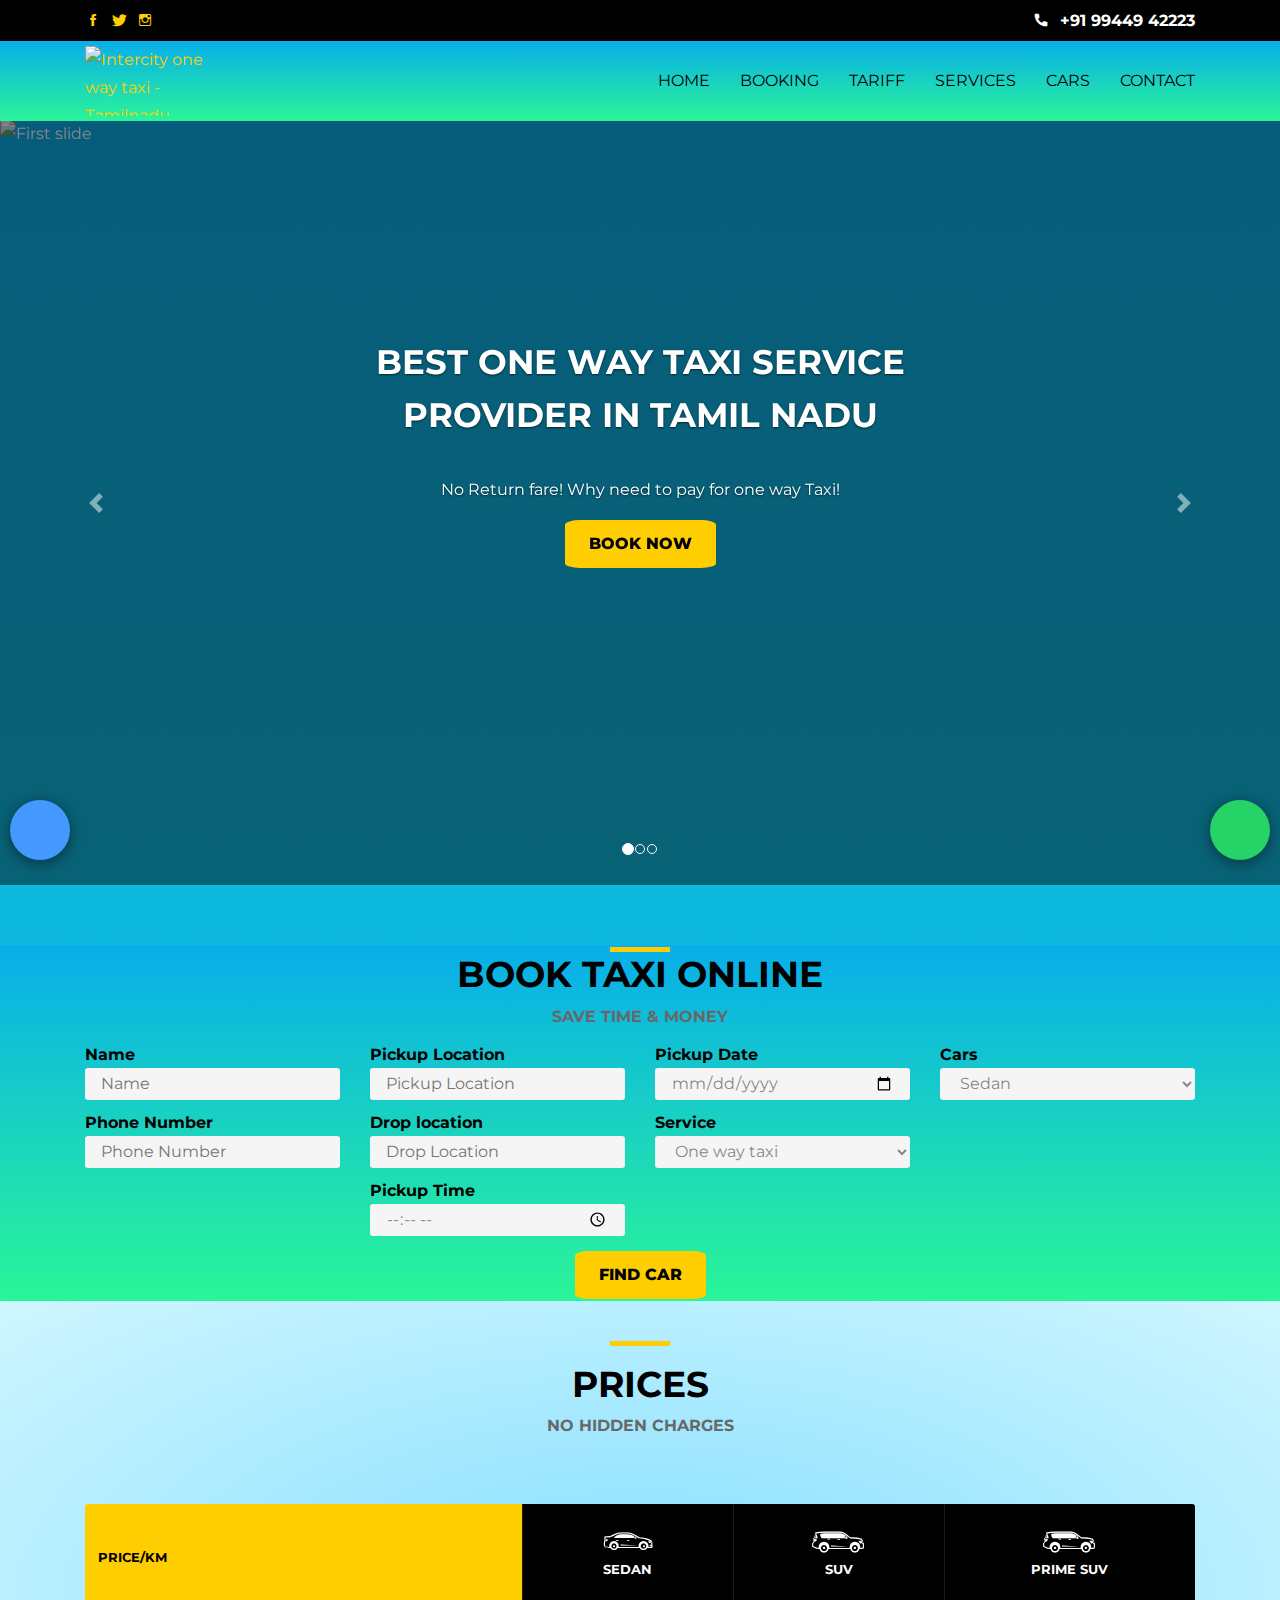
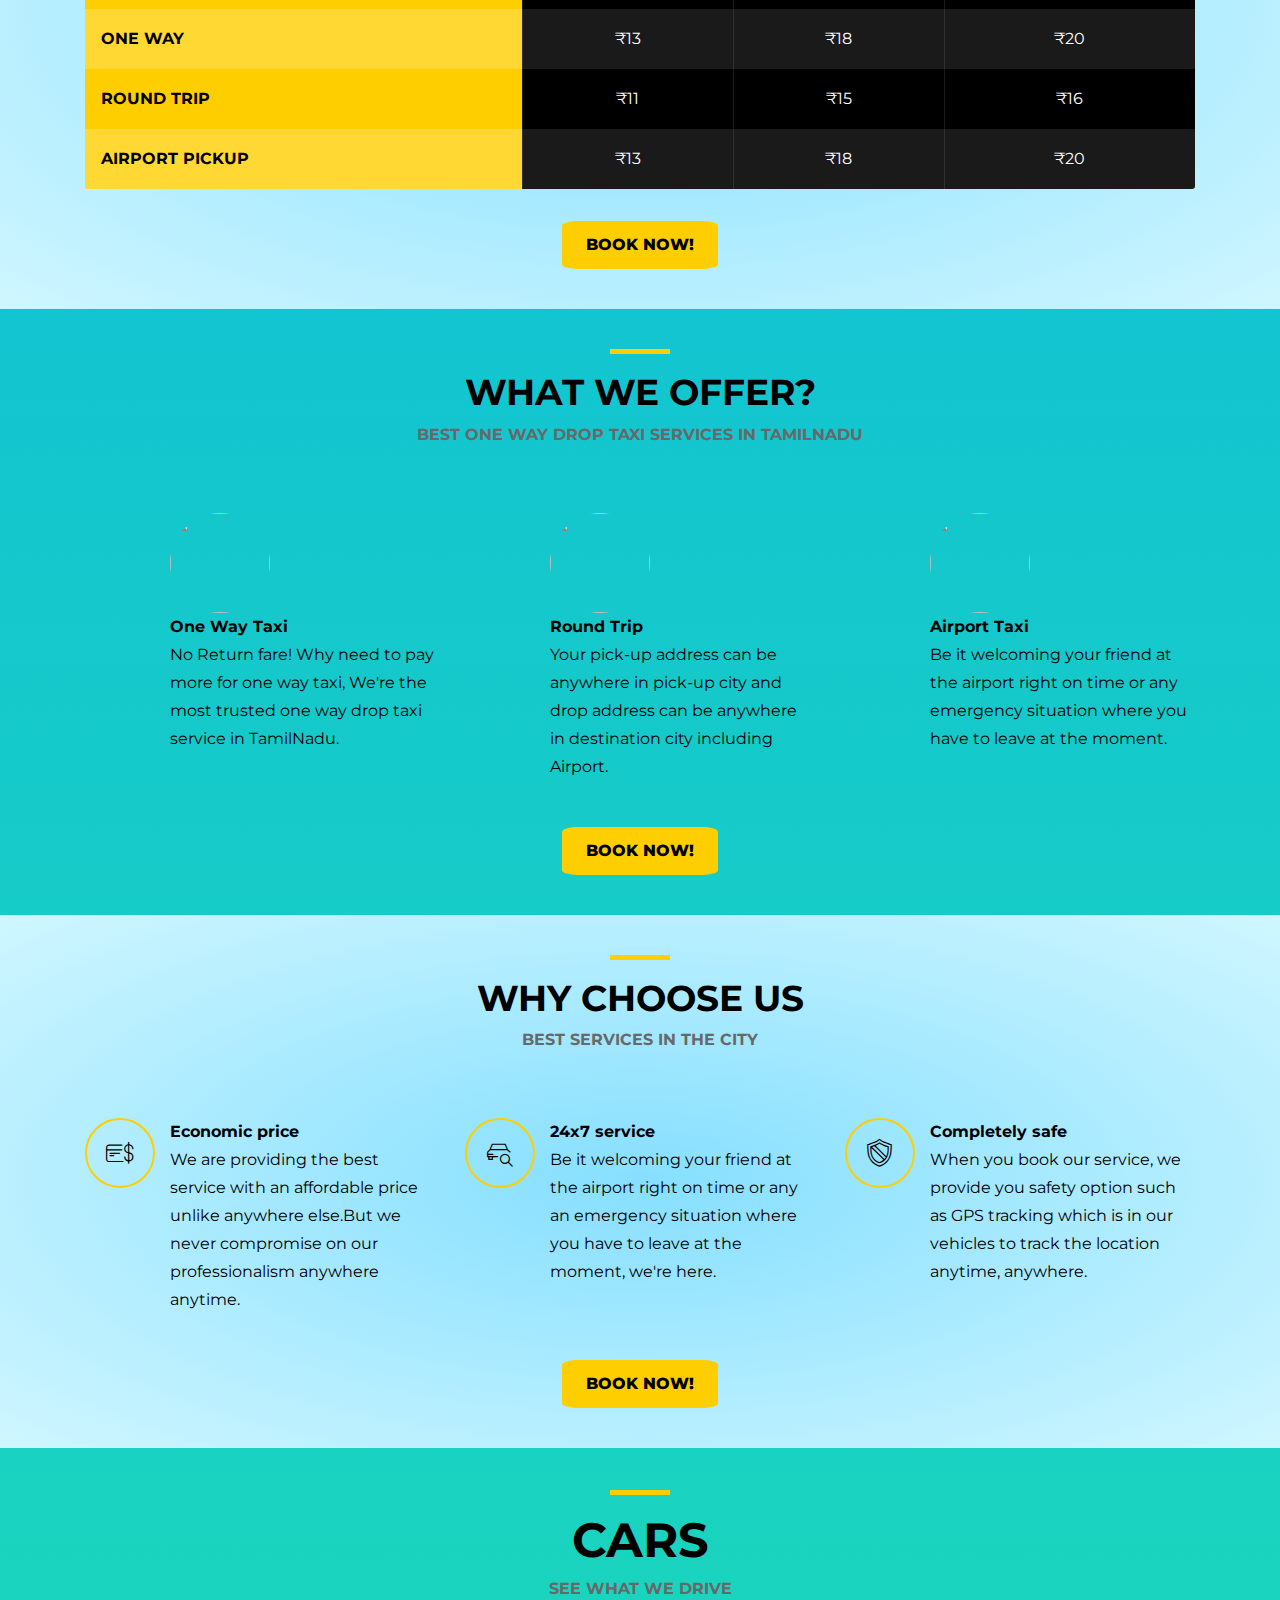
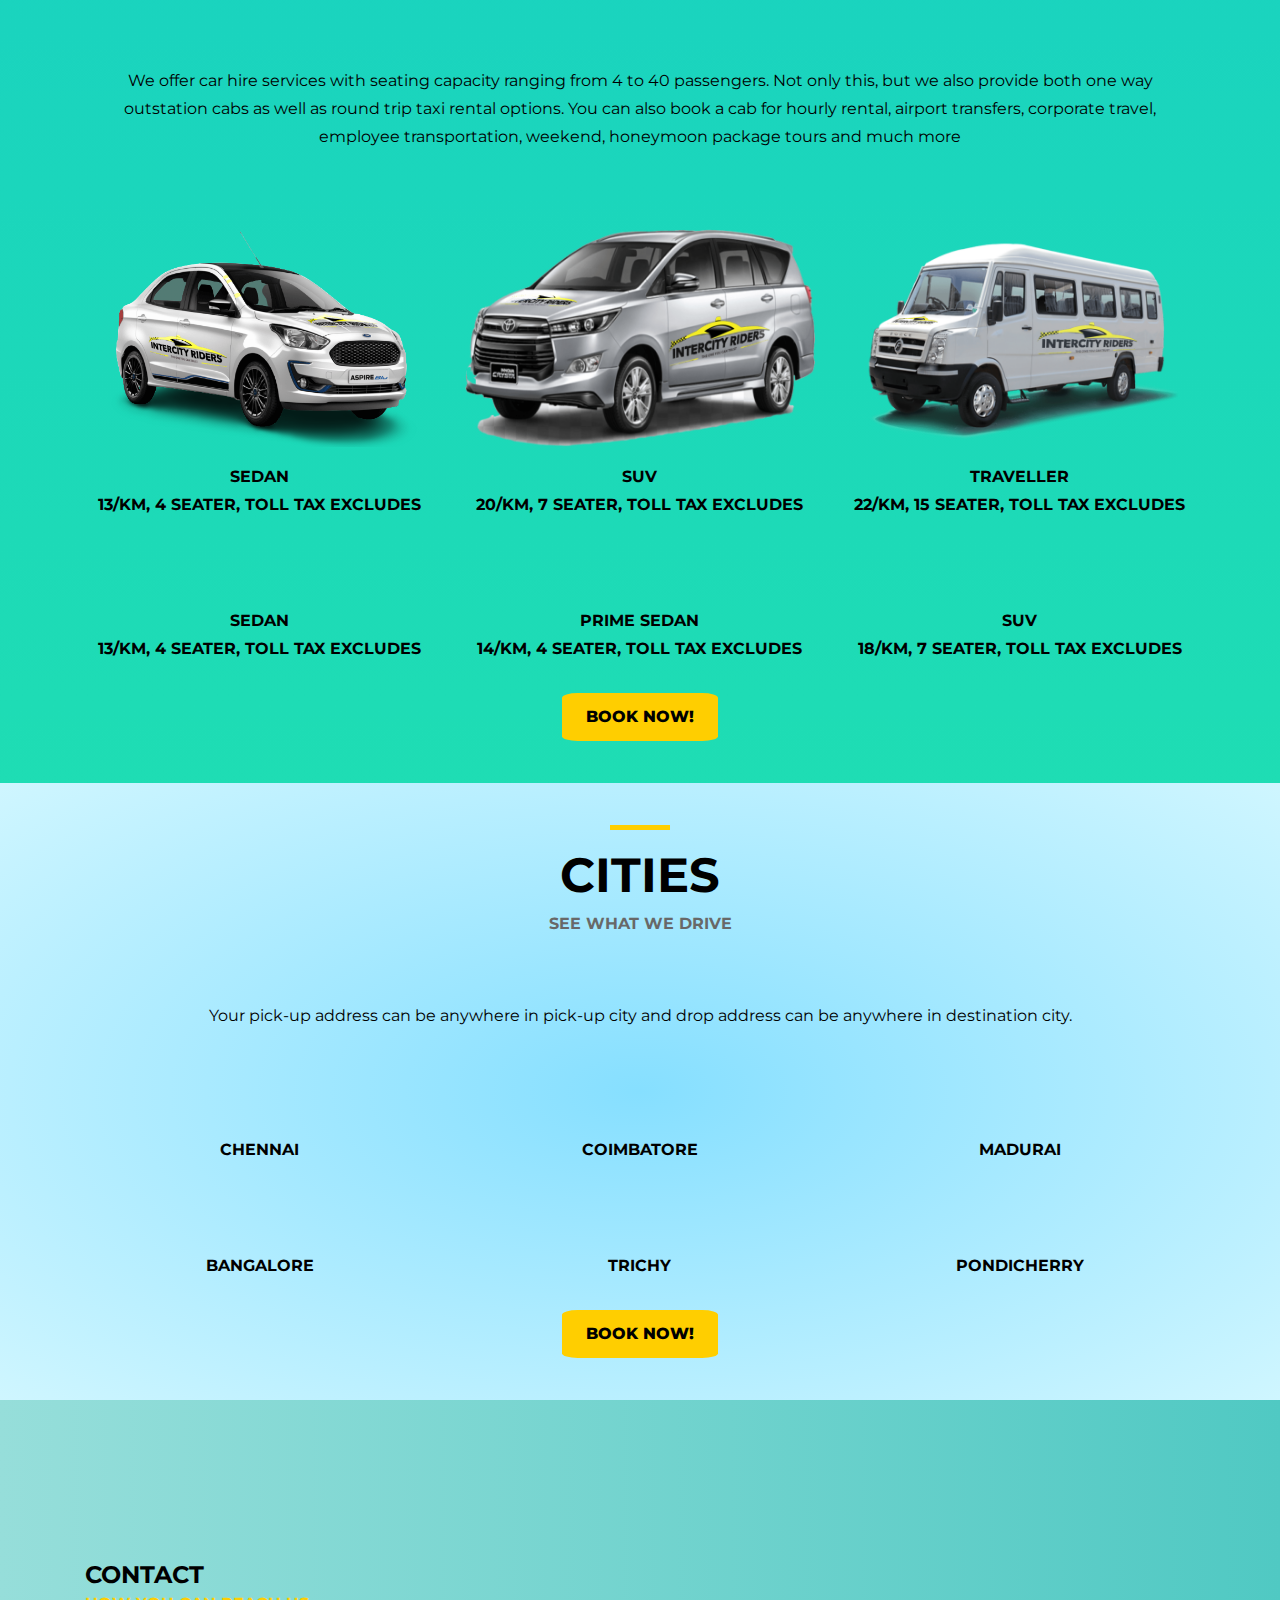
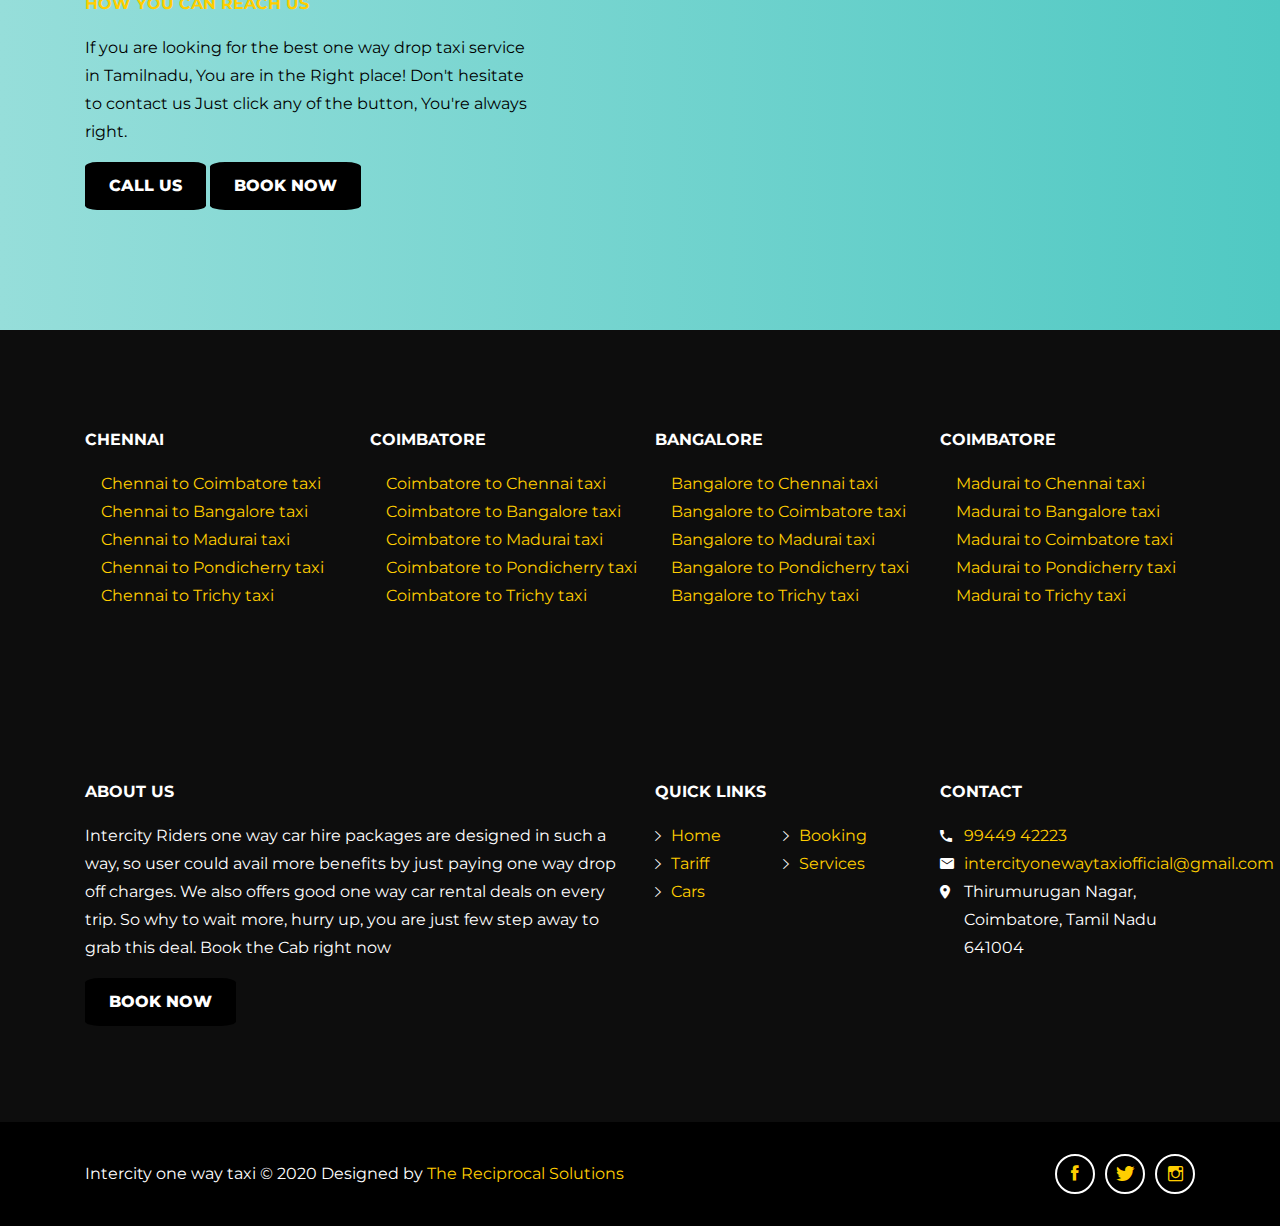
==== commit 1cdb179e: "Update index.html" ====
--- a/index.html
+++ b/index.html
@@ -1123,7 +1123,7 @@
 																<div class="col-sm-12 col-md-6">
 																	<div class="widget">
 																		<h6>About us</h6>
-																		<p>Intercity one way taxi one way car hire
+																		<p> Intercity Riders one way car hire
 																			packages
 																			are designed in such a way, so user could
 																			avail more benefits by just paying one way
@@ -1132,7 +1132,7 @@
 																			car rental deals on every trip. So why to
 																			wait more, hurry up, you are just few step
 																			away to grab this deal. Book the Cab right
-																			now</p>
+																			now </p>
 
 																		<a href="#book" class="btn btn-secondary">Book
 																			Now</a>
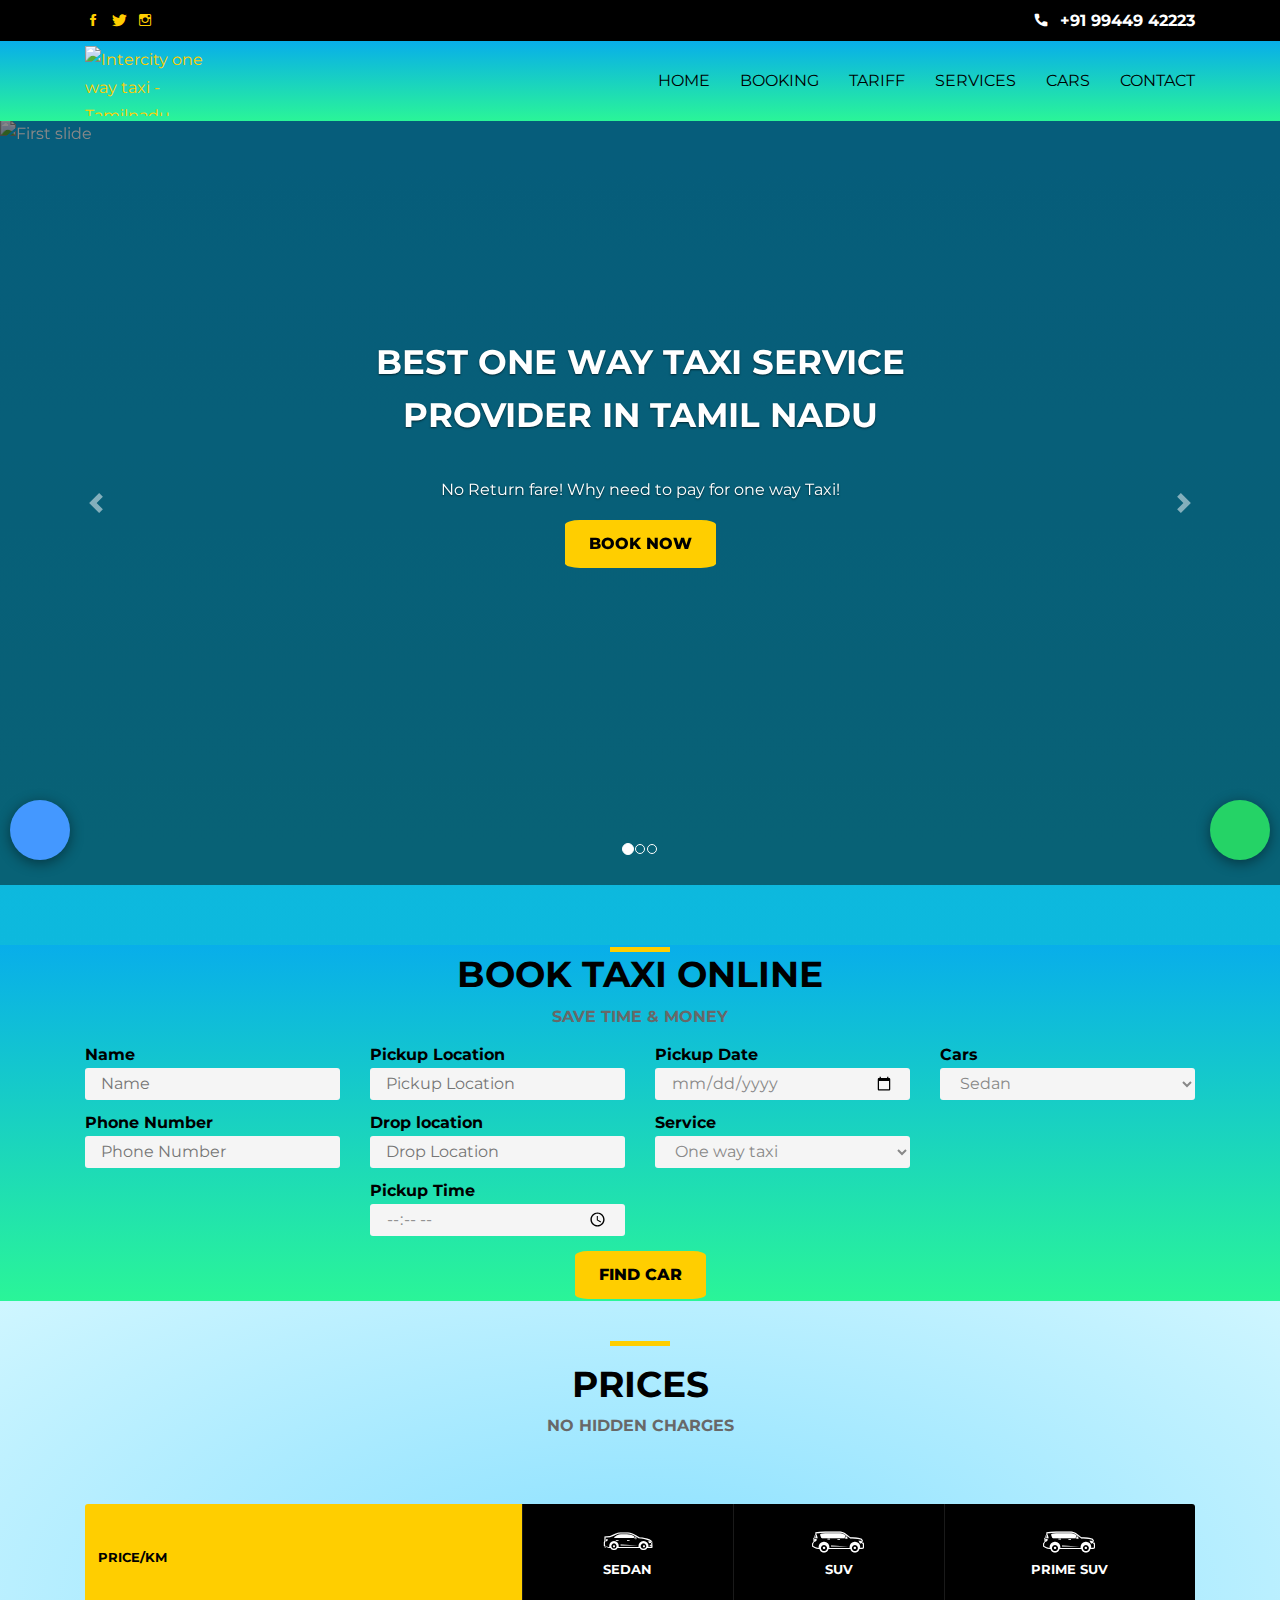
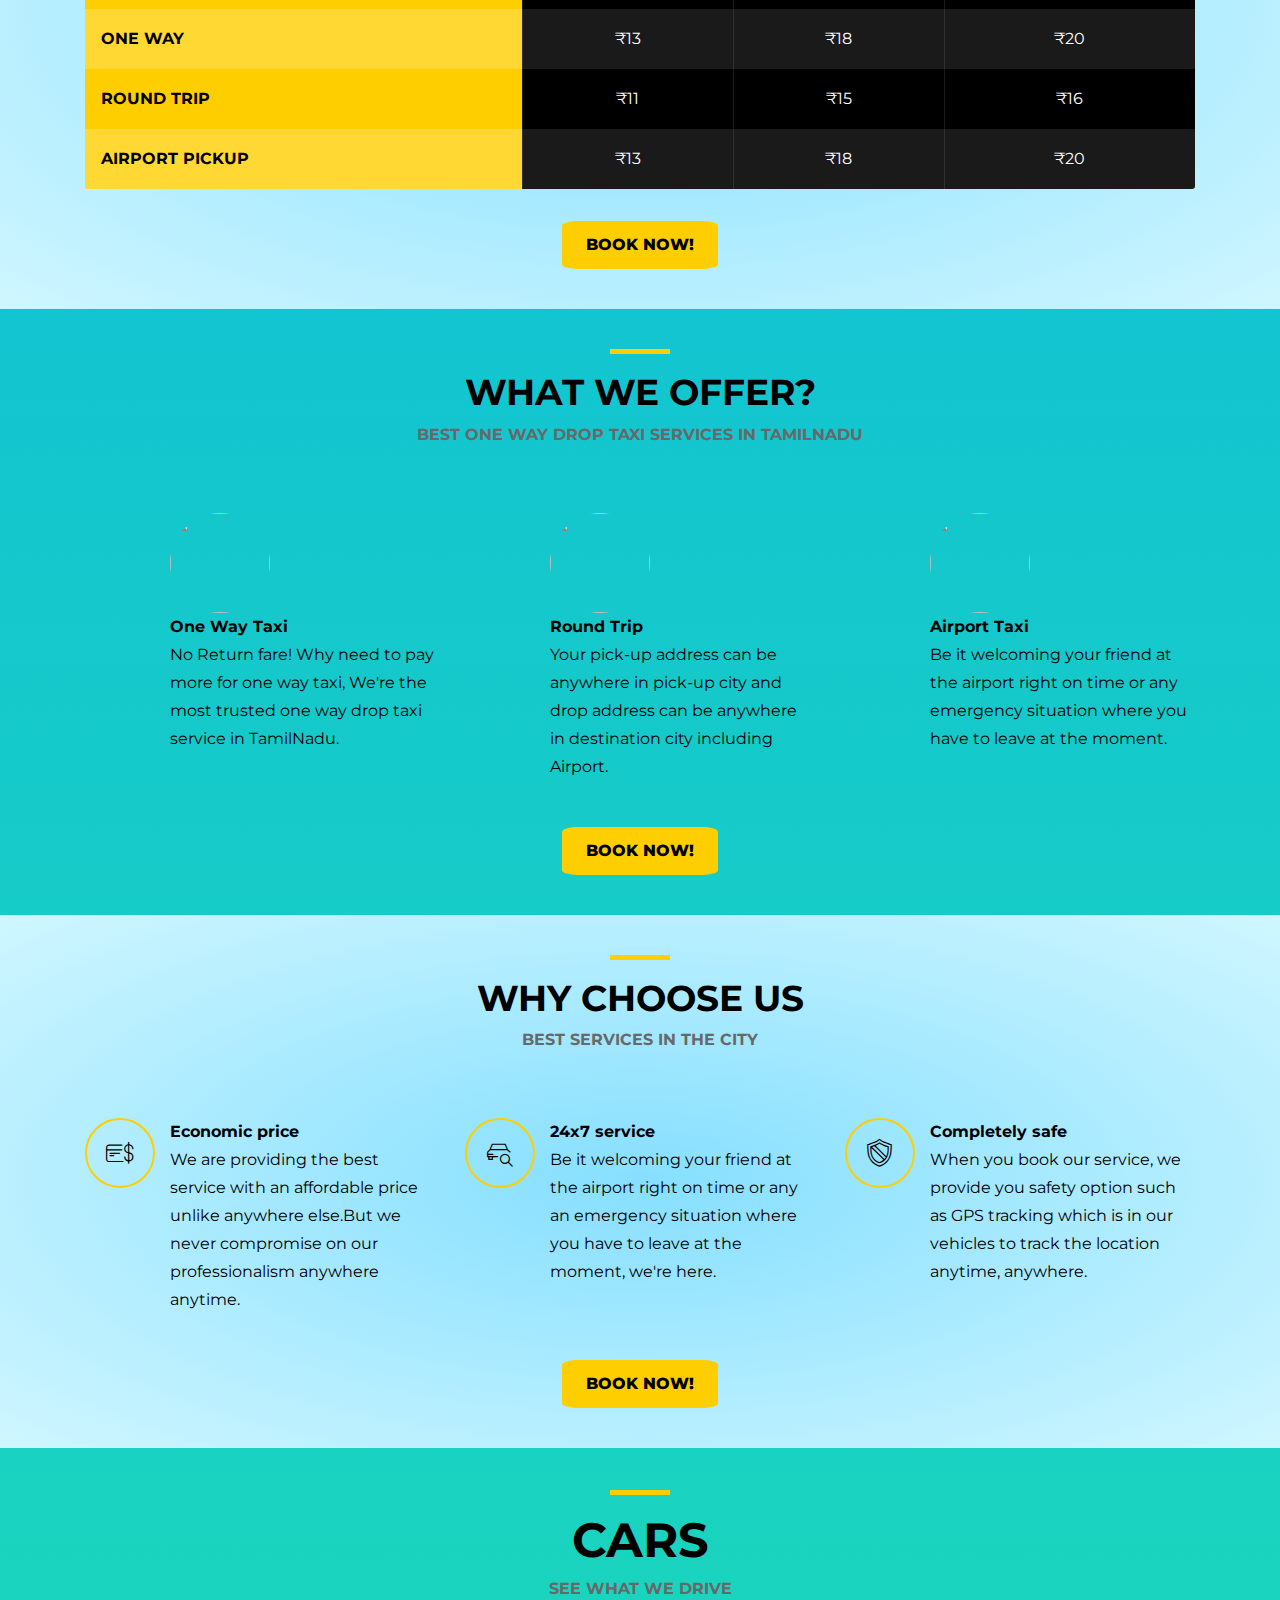
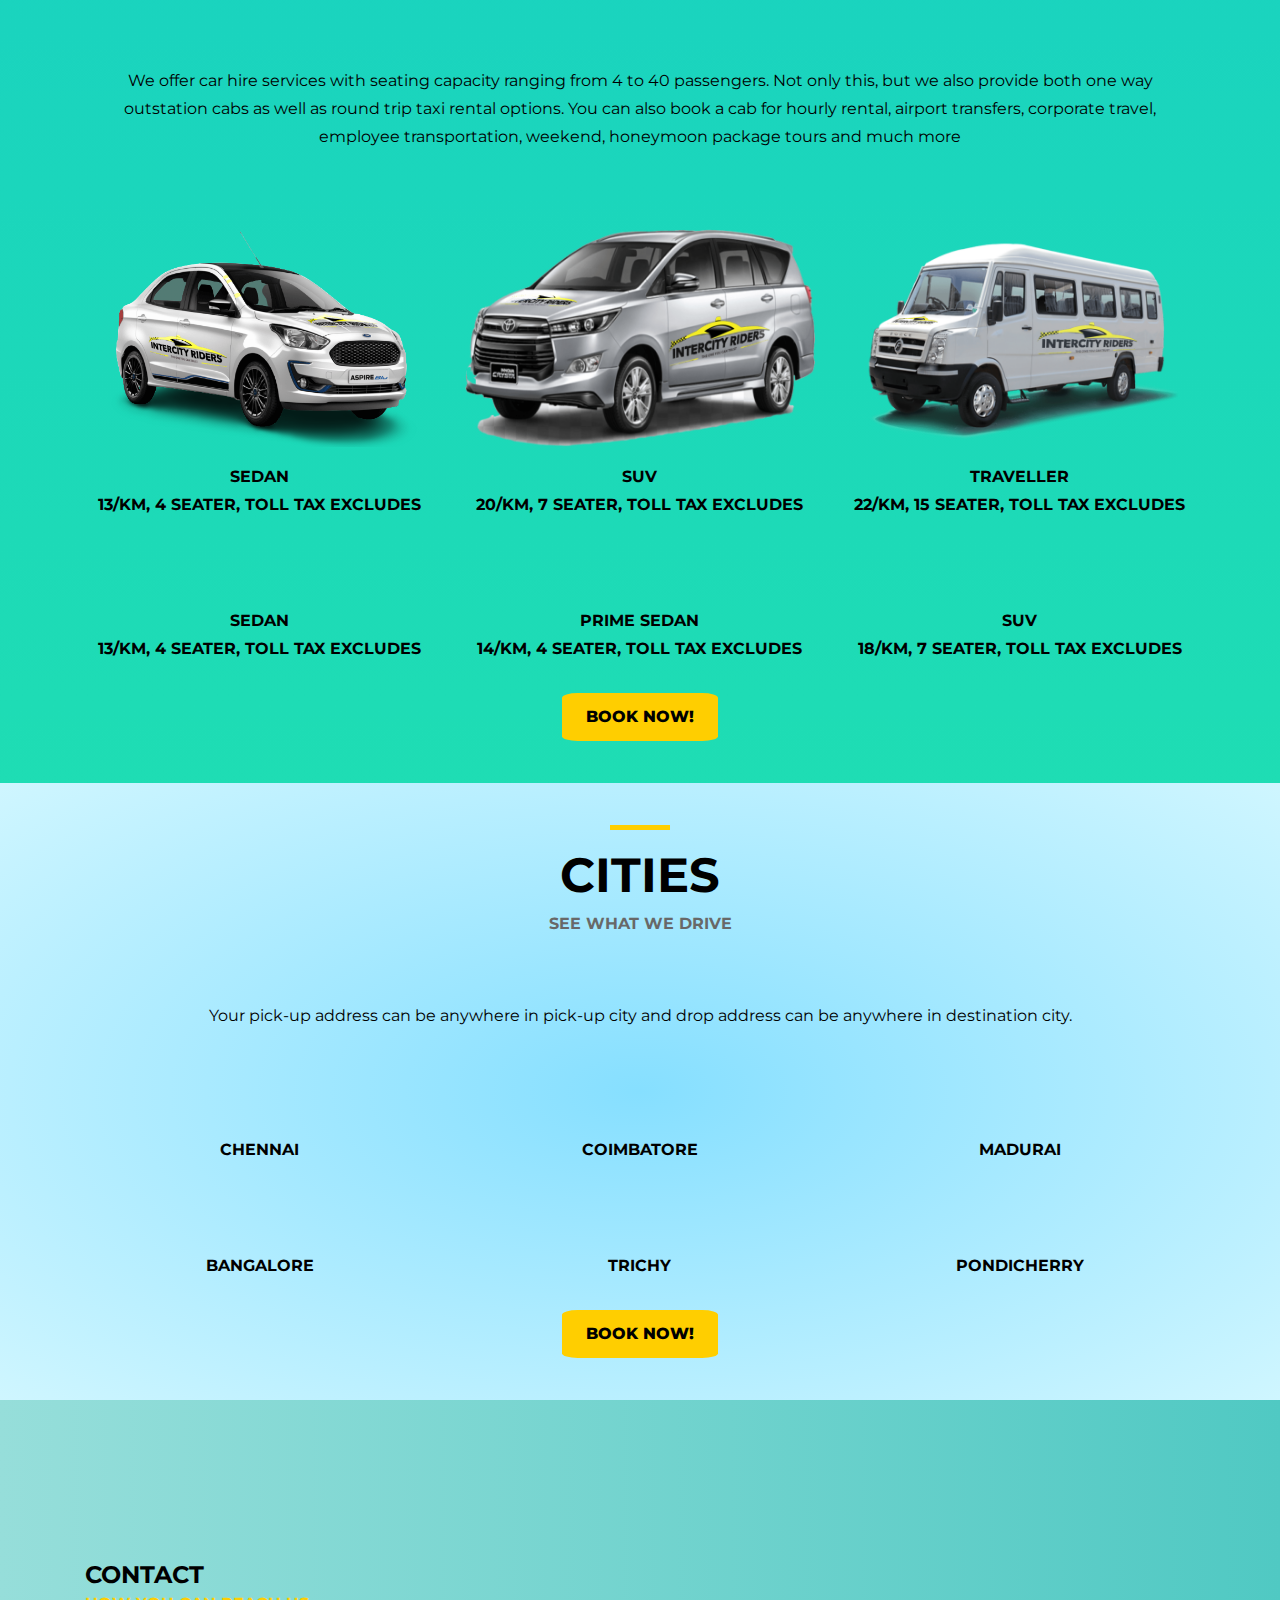
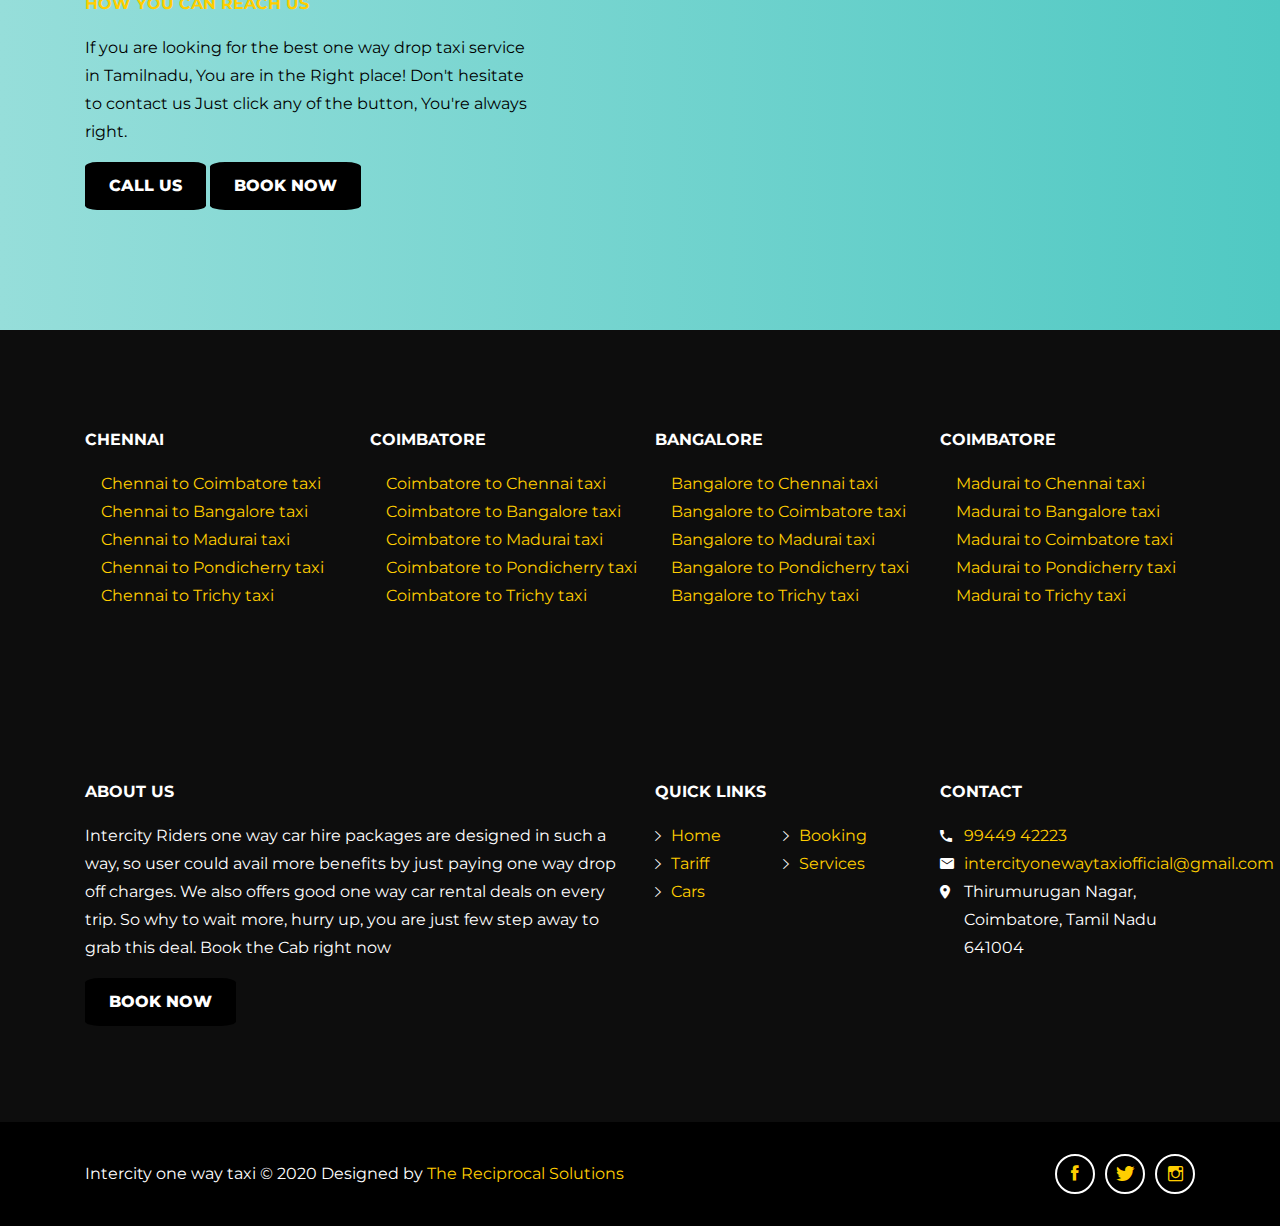
==== commit 58761e26: "Update index.html" ====
--- a/index.html
+++ b/index.html
@@ -635,7 +635,7 @@
 																	var strText5 = document.getElementById("cars").value;
 																	var strText6 = document.getElementById("time").value;
 																	var strText7 = document.getElementById("Service").value;
-																	var result = 'Booking from intercityonewaytaxi.in' + '%0ACustomer Name:  ' + strText + '%0APhone Number: ' + strText1 + '%0AService: ' + strText7 + '%0APickup Location: ' + strText2 + '%0APickup Time: ' + strText6 + '%0APickup Date: ' + strText3 + '%0ADrop Location: ' + strText4 + '%0ACars: ' + strText5;
+																	var result = 'Booking from intercityriders.in' + '%0ACustomer Name:  ' + strText + '%0APhone Number: ' + strText1 + '%0AService: ' + strText7 + '%0APickup Location: ' + strText2 + '%0APickup Time: ' + strText6 + '%0APickup Date: ' + strText3 + '%0ADrop Location: ' + strText4 + '%0ACars: ' + strText5;
 																	//document.getElementById('spanResult').textContent = result;
 																	var finalMsg = encodeURI(result);
 																	document.getElementById("bookingForm").addEventListener("submit", (e) => {
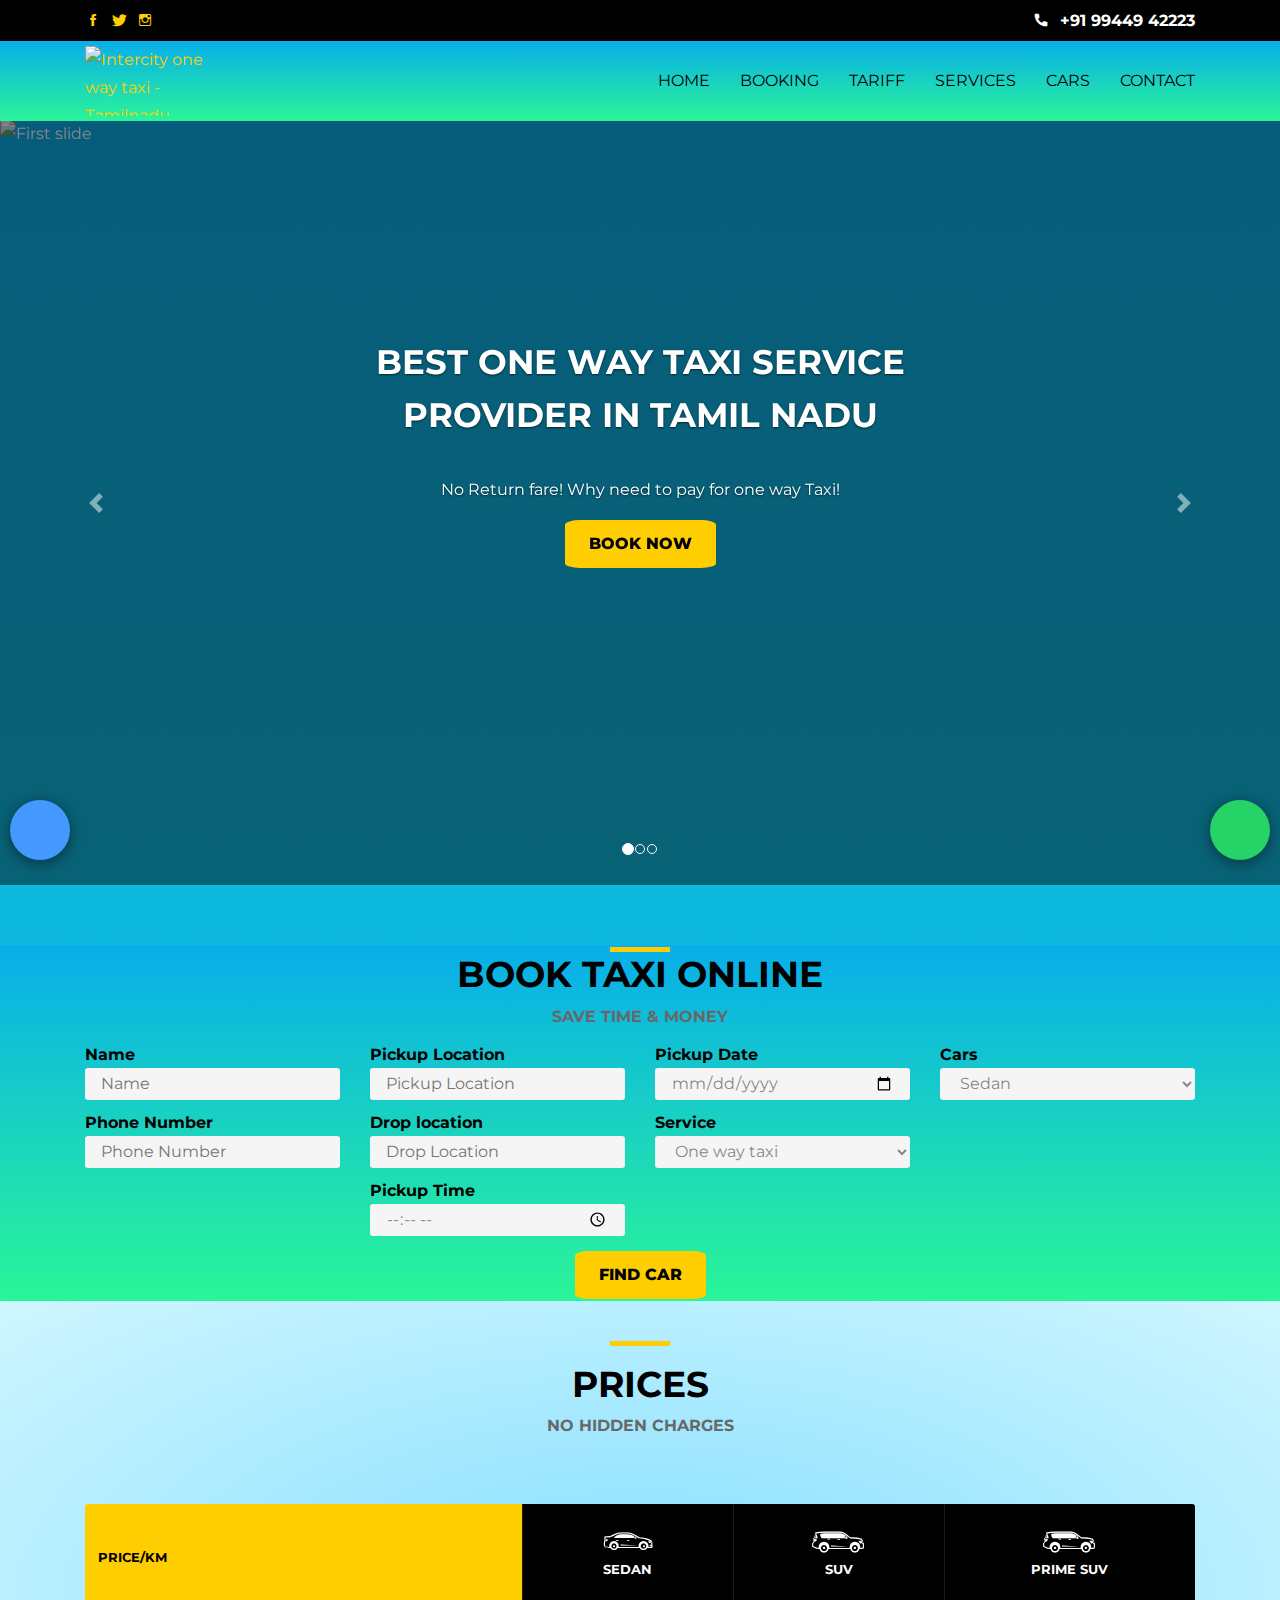
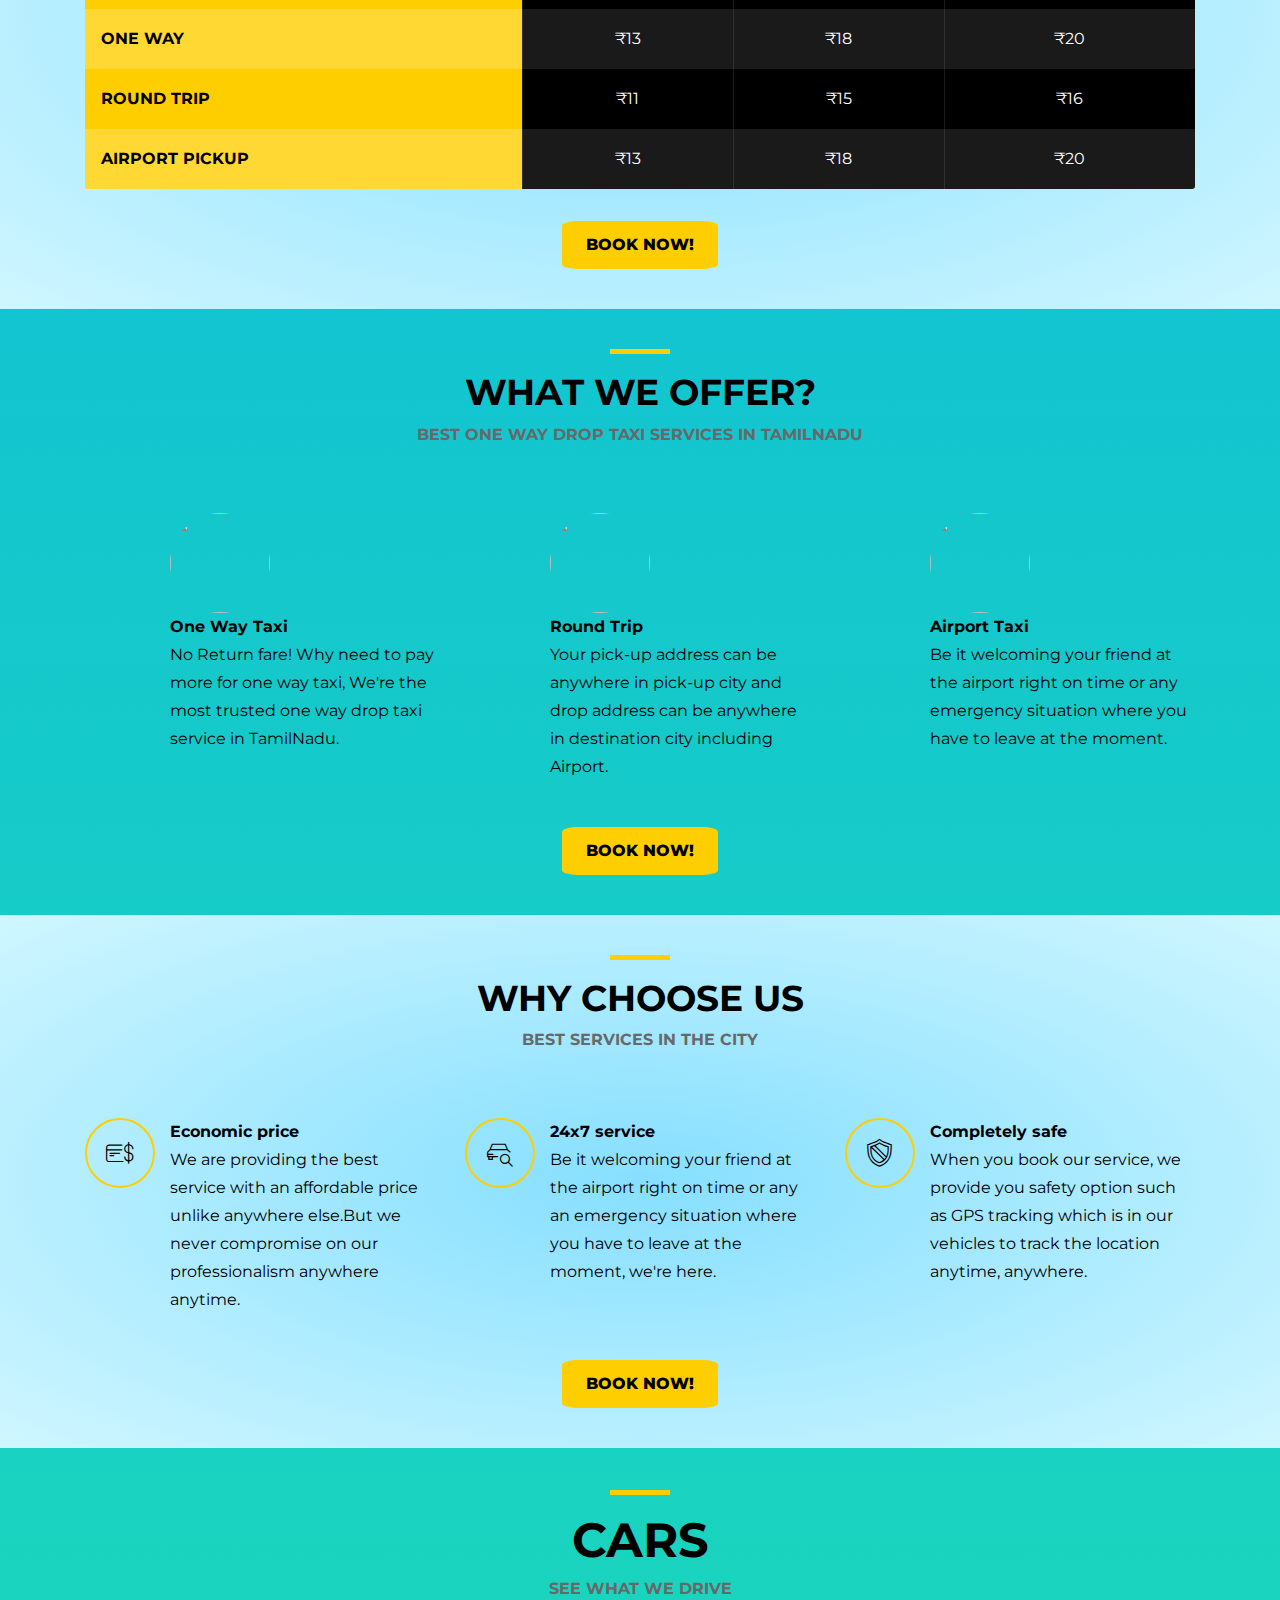
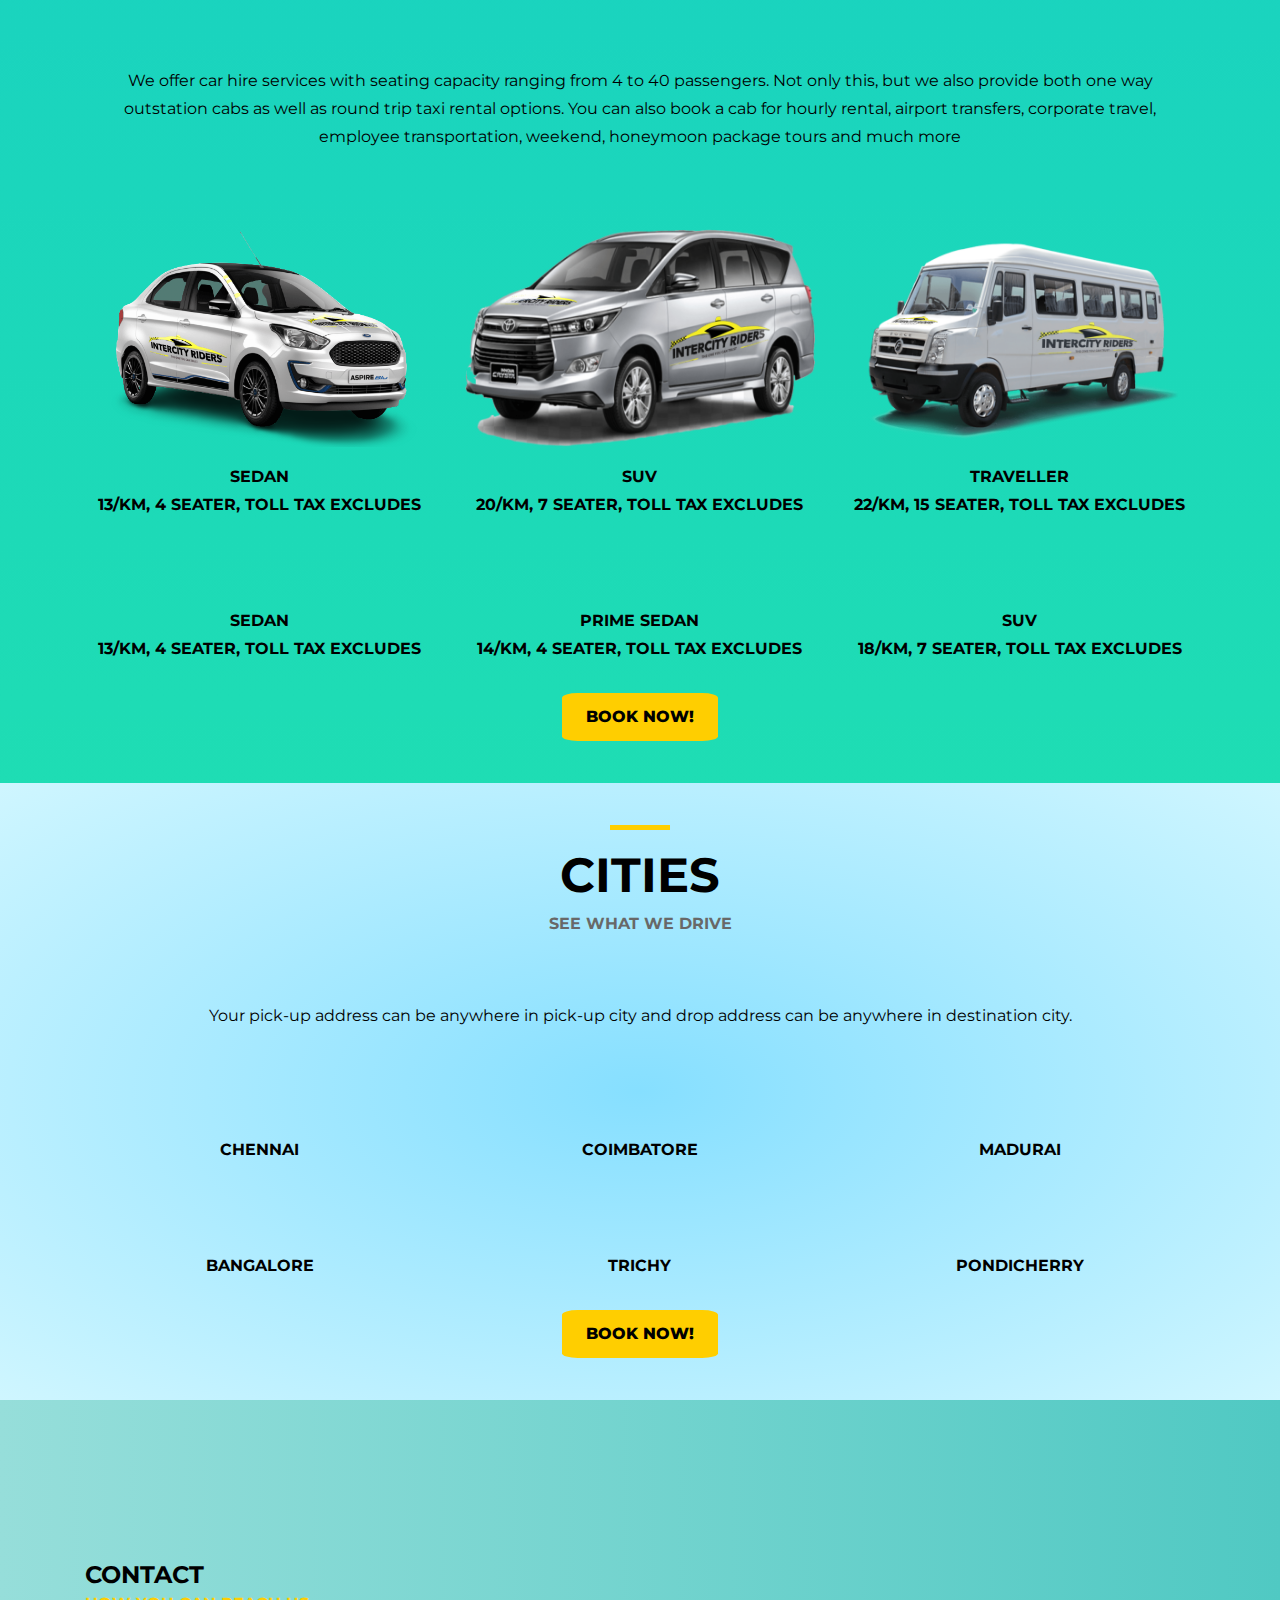
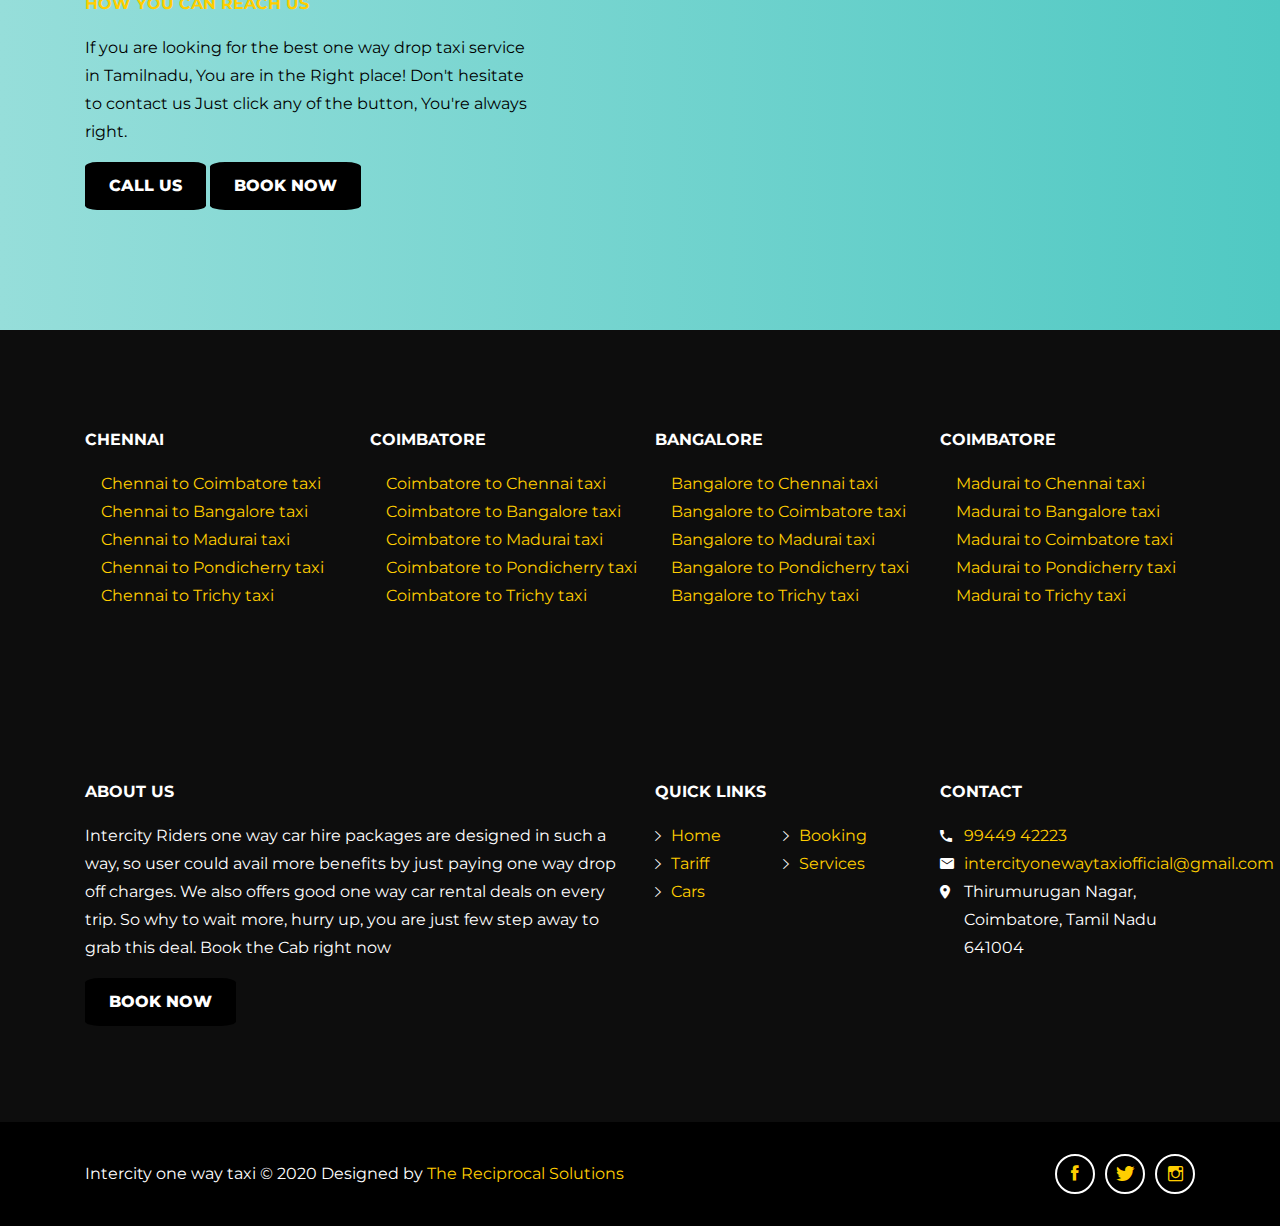
==== commit 47b6fc48: "ph no" ====
--- a/index.html
+++ b/index.html
@@ -492,7 +492,7 @@
 															</a>
 														</div>
 
-														<a href="tel:919944942223" class="float1" target="_blank">
+														<a href="tel:+919944942223" class="float1" target="_blank">
 															<i class="fa fa-phone my-float1"></i>
 														</a>
 
@@ -1036,7 +1036,7 @@
 																			Just click any of the button, You're always
 																			right.
 																		</p>
-																		<a href="tel:919944945023"
+																		<a href="tel:+919944945023"
 																			class="btn btn-secondary">Call Us</a>
 																		<a href="#book" class="btn btn-secondary">Book
 																			Now</a>
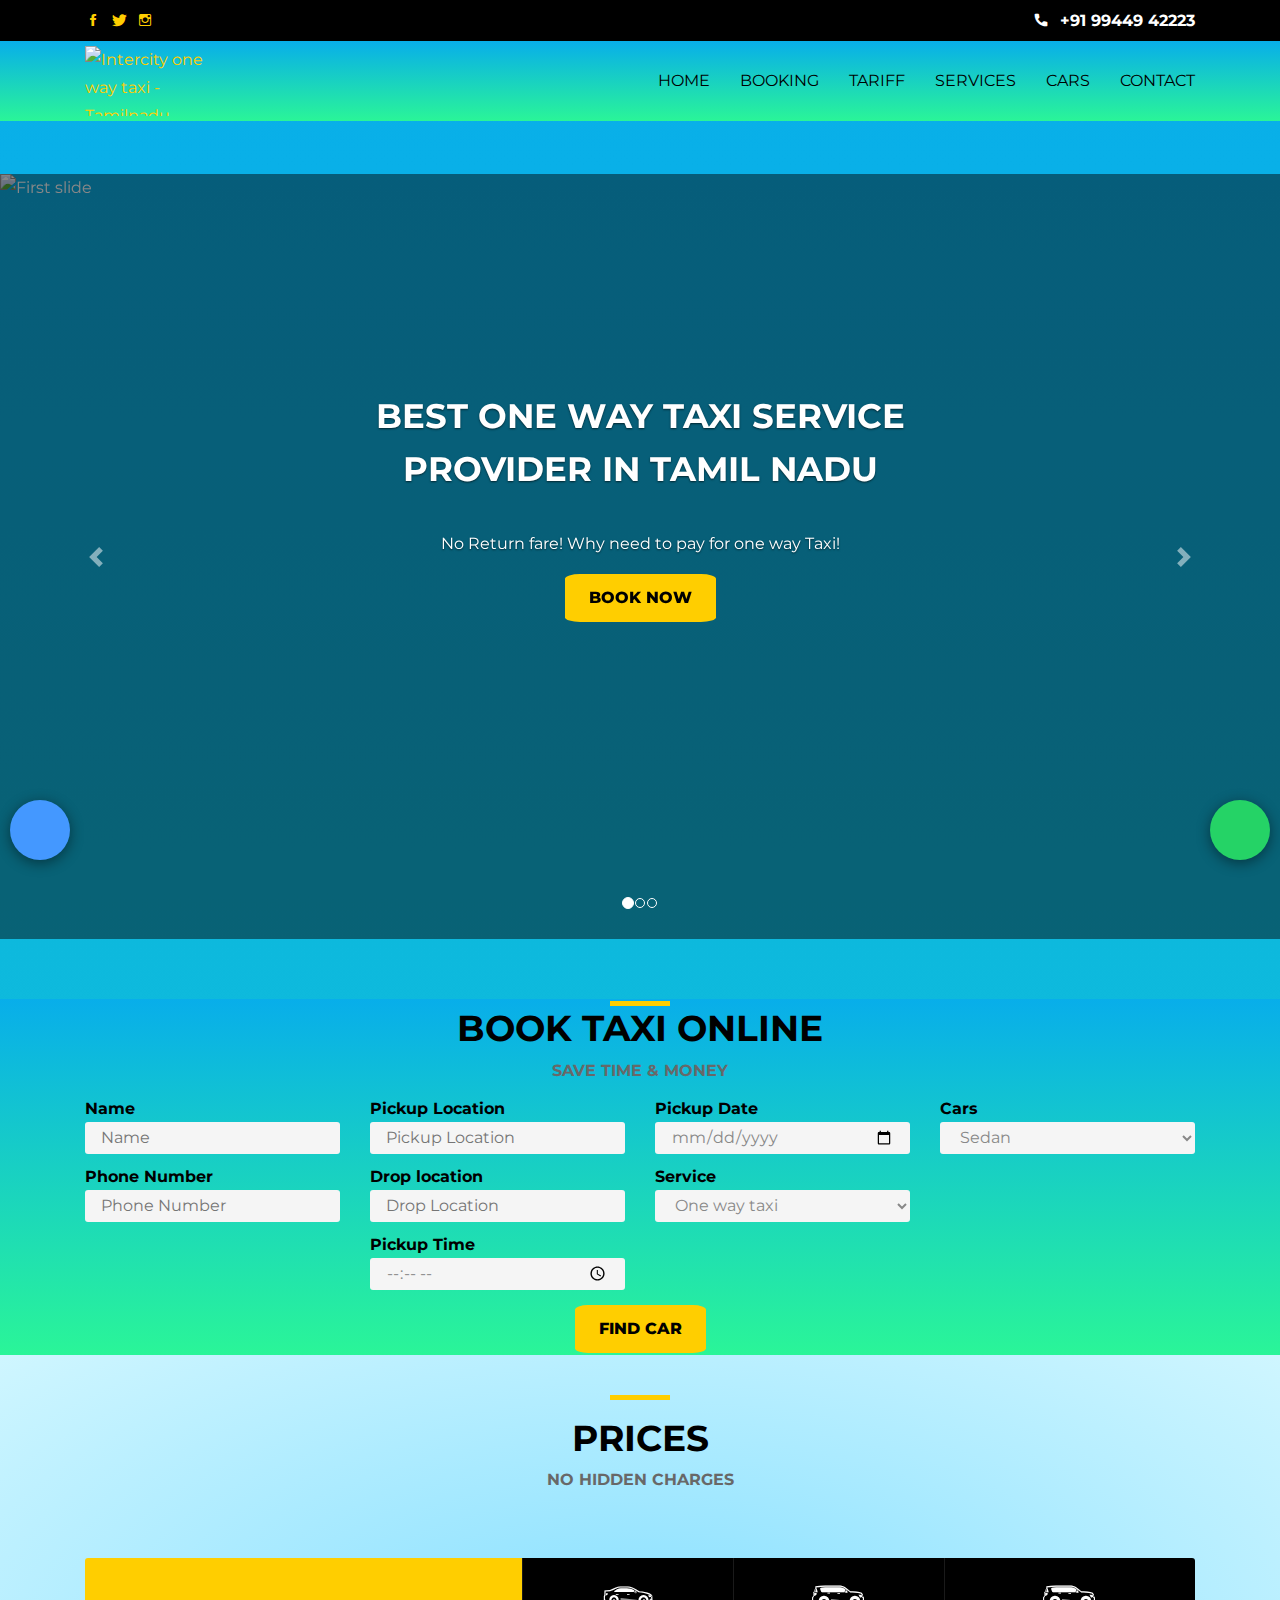
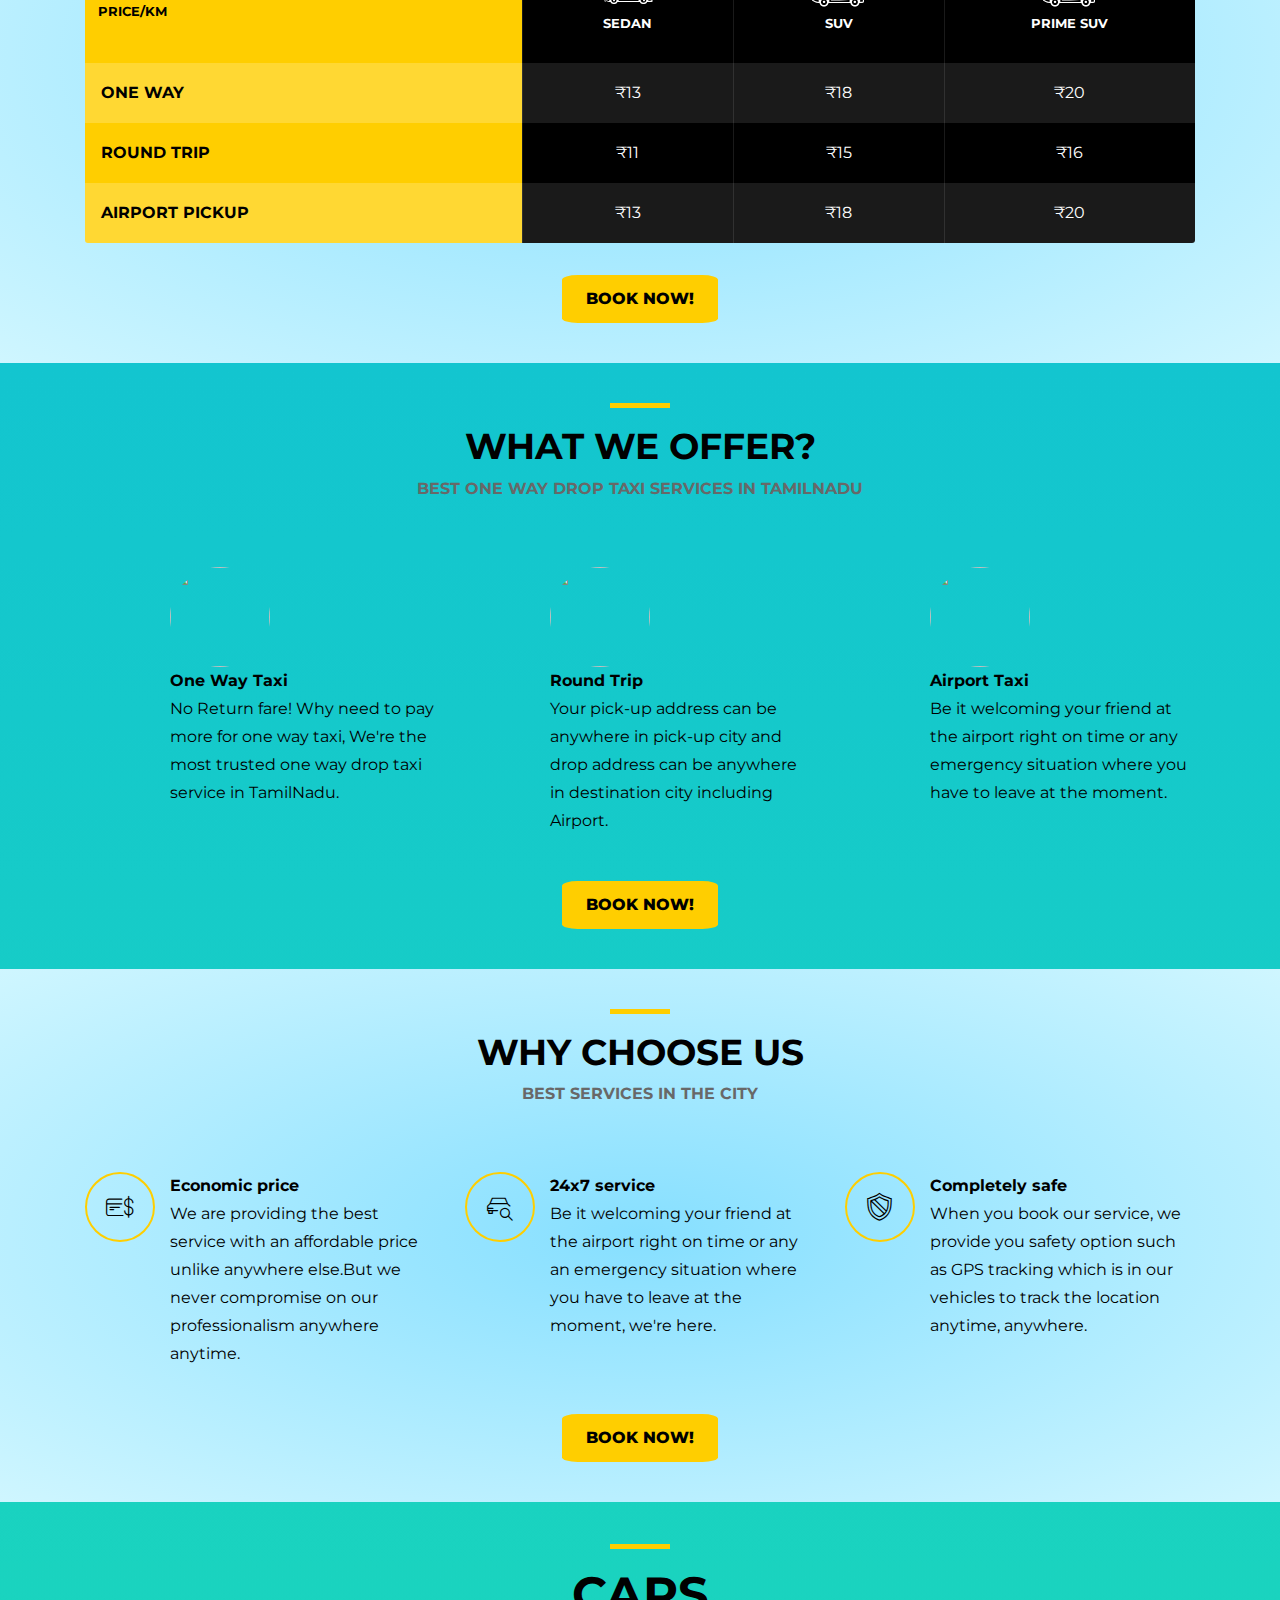
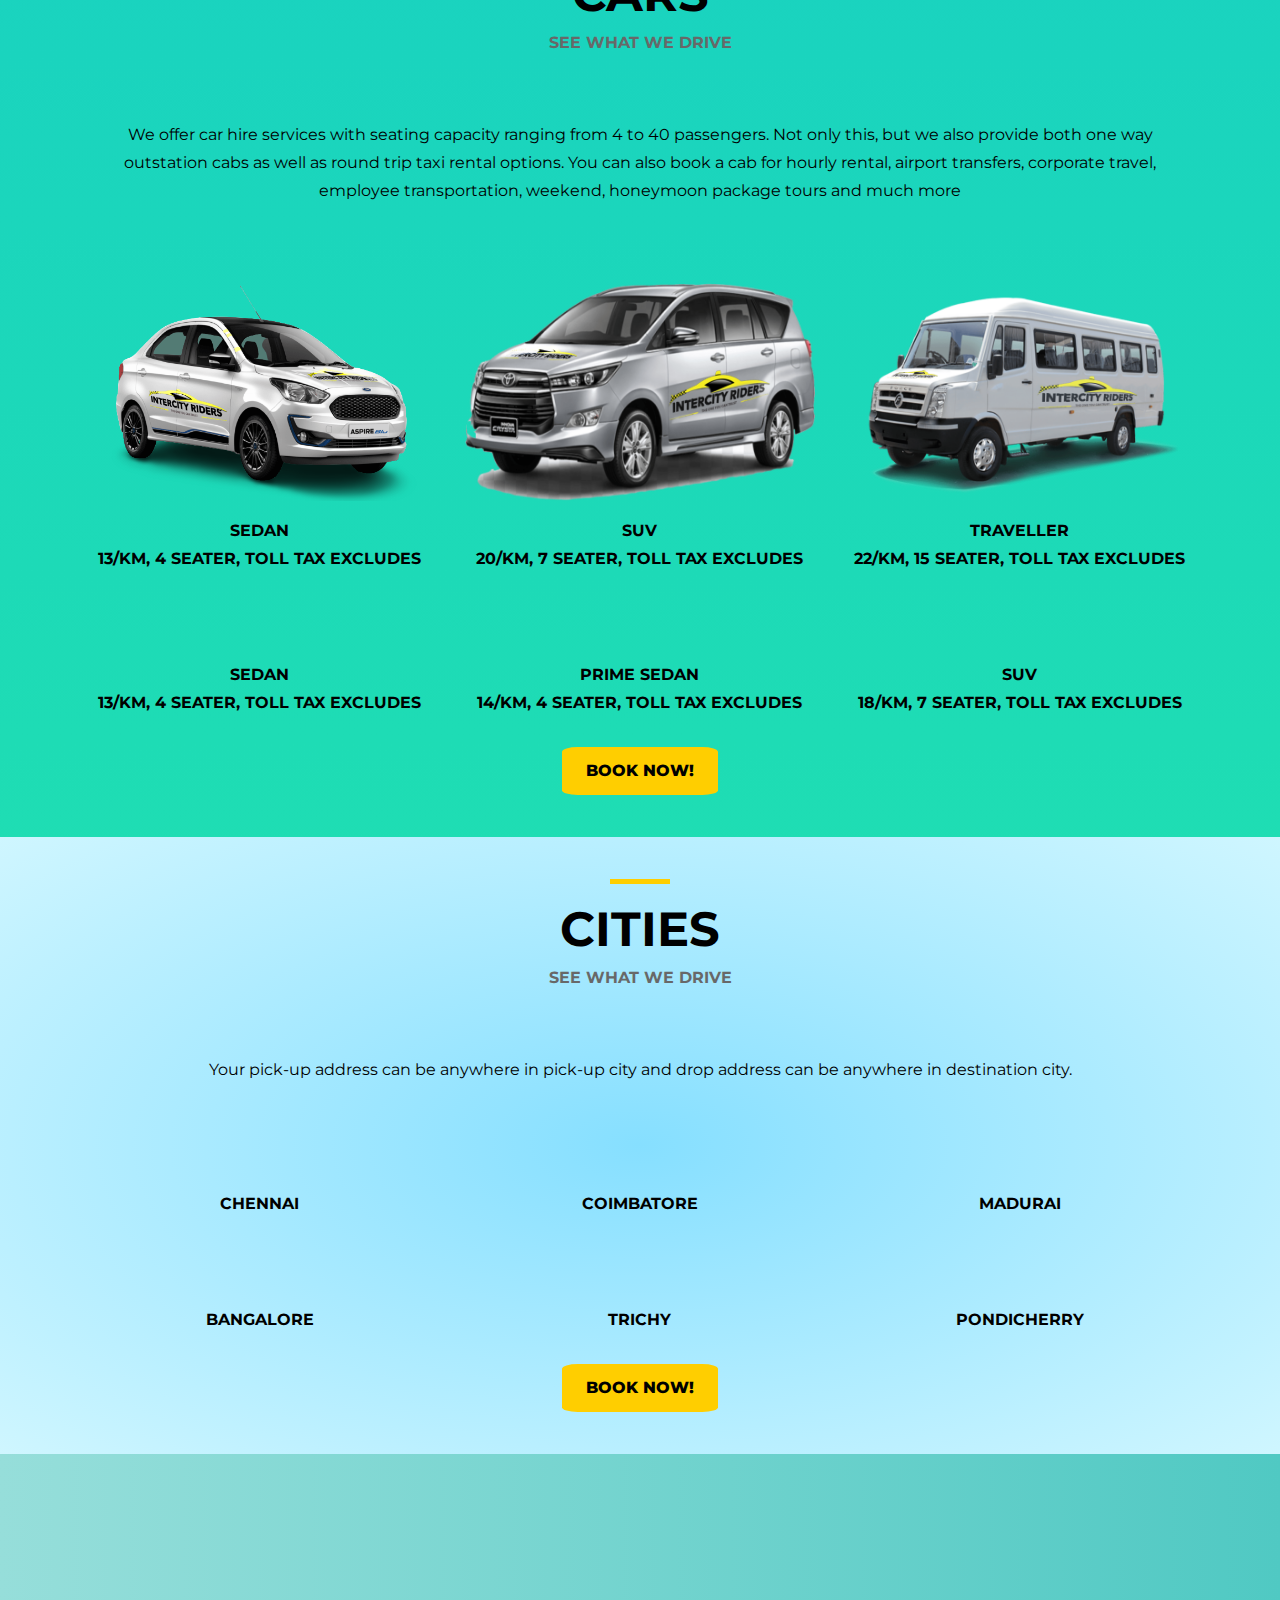
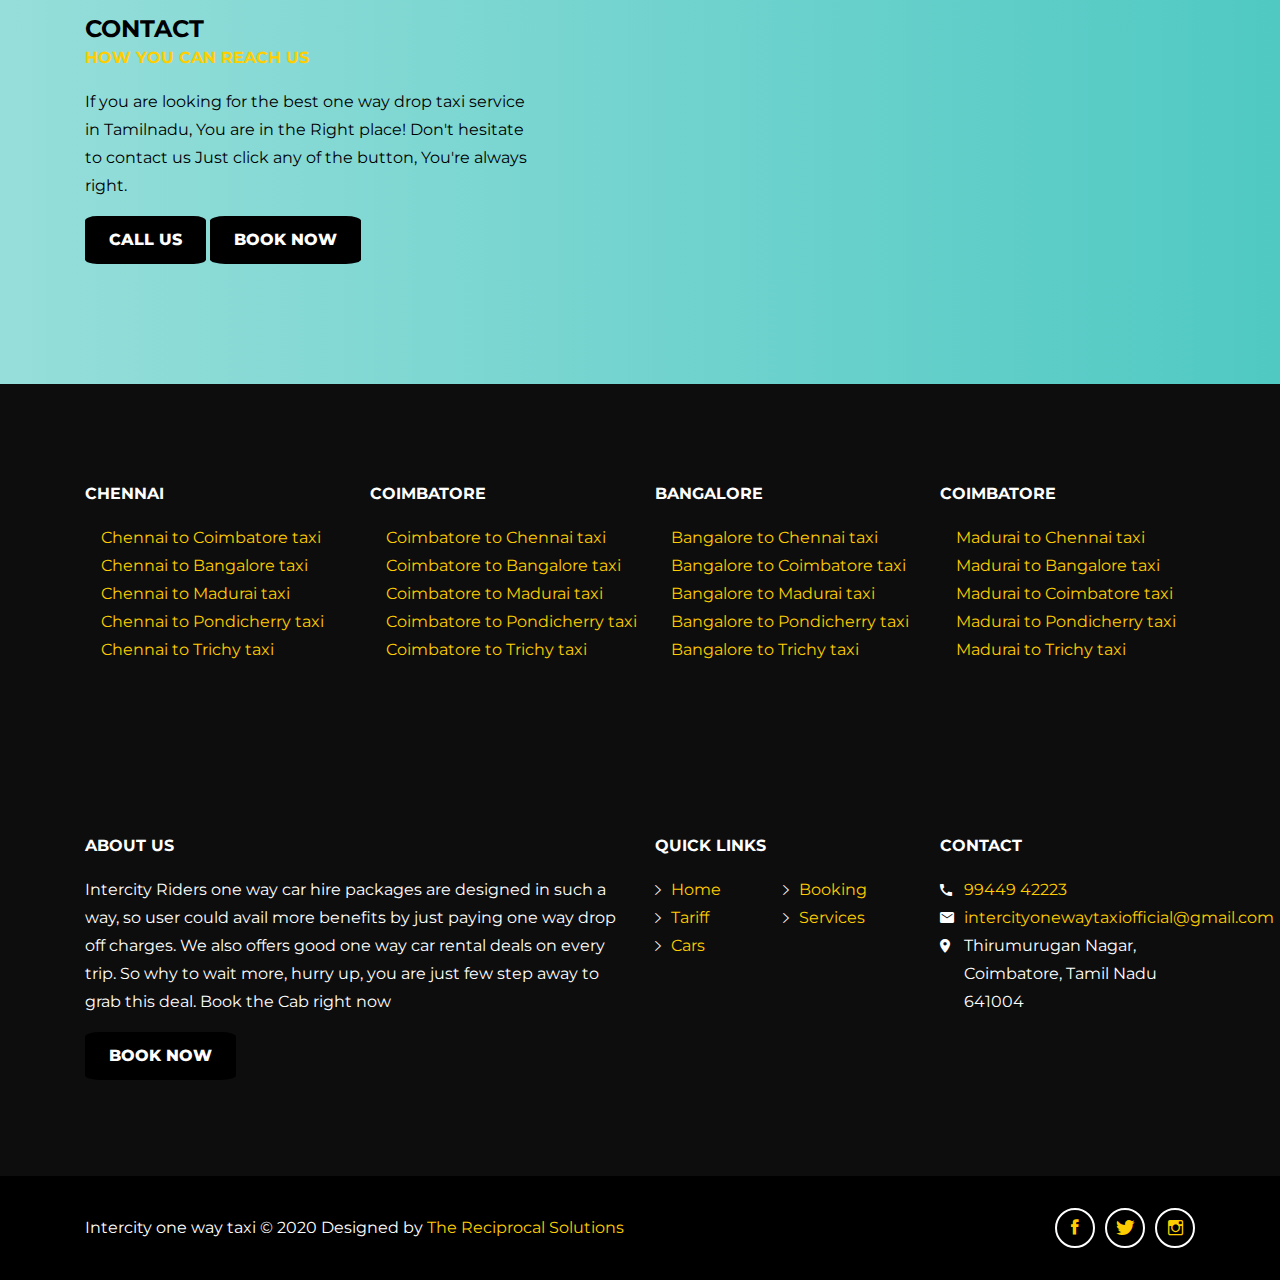
==== commit c8d2e481: "NEW CHANGE" ====
--- a/index.html
+++ b/index.html
@@ -420,6 +420,37 @@
 		</div>
 	</header>
 	<!-- Header end -->
+
+	<style>      
+        .rainbow_bottom{
+            padding: 7px 0px;
+            position: fixed;
+            z-index: 9999;
+            bottom: 0;
+        }
+    </style>
+	
+    <div class="rainbow rainbow_top" style="padding: 8px 0px; margin-top: 10px;" align="center">
+        <td align="center">
+            <strong>
+                <a href="majorroutes" style="color: #fff;font-size: 14px; vertical-align: middle">
+                    <div style="text-align: center; font-size: medium;">&ensp;&ensp; CLICK HERE TO SEE EXCITING
+                        OFFERS</div>
+                </a>
+            </strong>
+        </td>
+    </div>
+
+	<div class="rainbow rainbow_bottom" align="center">
+        <td align="center">
+            <strong>
+                <a href="https://tinyurl.com/intercityriders" style="color: #fff;font-size: 14px; vertical-align: middle">
+                    <div style="text-align: center; font-size: medium;">&ensp;&ensp; CLICK HERE TO DOWNLOAD THE APP&ensp;&ensp;</div>
+                </a>
+            </strong>
+        </td>
+    </div>
+
 	<!-- Content start -->
 	<div id="carouselExampleIndicators" class="carousel slide" data-ride="carousel">
 		<ol class="carousel-indicators">
--- a/css/style.css
+++ b/css/style.css
@@ -521,6 +521,81 @@
   padding: 1em;
 }
 
+@media (max-width: 1600px) {
+  .rainbow{
+      visibility:hidden;
+    position:inherit;
+    right:0px;
+    left:0px; 
+    width: 100%;
+    bottom:580px;  
+   
+    padding:0px;
+    z-index:50;
+     animation: colorRotate 2.5s linear 0s infinite;
+  }
+  @keyframes colorRotate {
+    from {
+     background-color: #00d8ff;
+    }
+    10% {
+      background-color: #00ff31;
+    }
+    50% {
+      background-color: #ffce00;
+    }
+    75% {
+     background-color: #ff3333;
+    }
+    100% {
+      background-color: #ff66f3;
+    }
+      }}
+  @media (max-width: 1600px) {
+  .rainbow{
+      visibility:hidden;
+    position:inherit;
+    right:0px;
+    left:0px; 
+    width: 100%;
+    bottom:580px;  
+   
+    padding:0px;
+    z-index:50;
+     animation: colorRotate 2.5s linear 0s infinite;
+  }
+  @keyframes colorRotate {
+    from {
+     background-color: #00d8ff;
+    }
+    10% {
+      background-color: #00ff31;
+    }
+    50% {
+      background-color: #ffce00;
+    }
+    75% {
+     background-color: #ff3333;
+    }
+    100% {
+      background-color: #ff66f3;
+    }
+  }}
+
+  @media (max-width: 767px){
+.rainbow {
+    visibility: visible!important;
+    position: inherit;
+    right: 0px;
+    left: 0px;
+    width: 100%;
+    bottom: 580px;
+    padding: 0px;
+    z-index: 50;
+    animation: colorRotate 2.5s linear 0s infinite;
+}
+  }
+
 /* 1.12. Text aligning
   -----------------------------------------------------------*/
 
